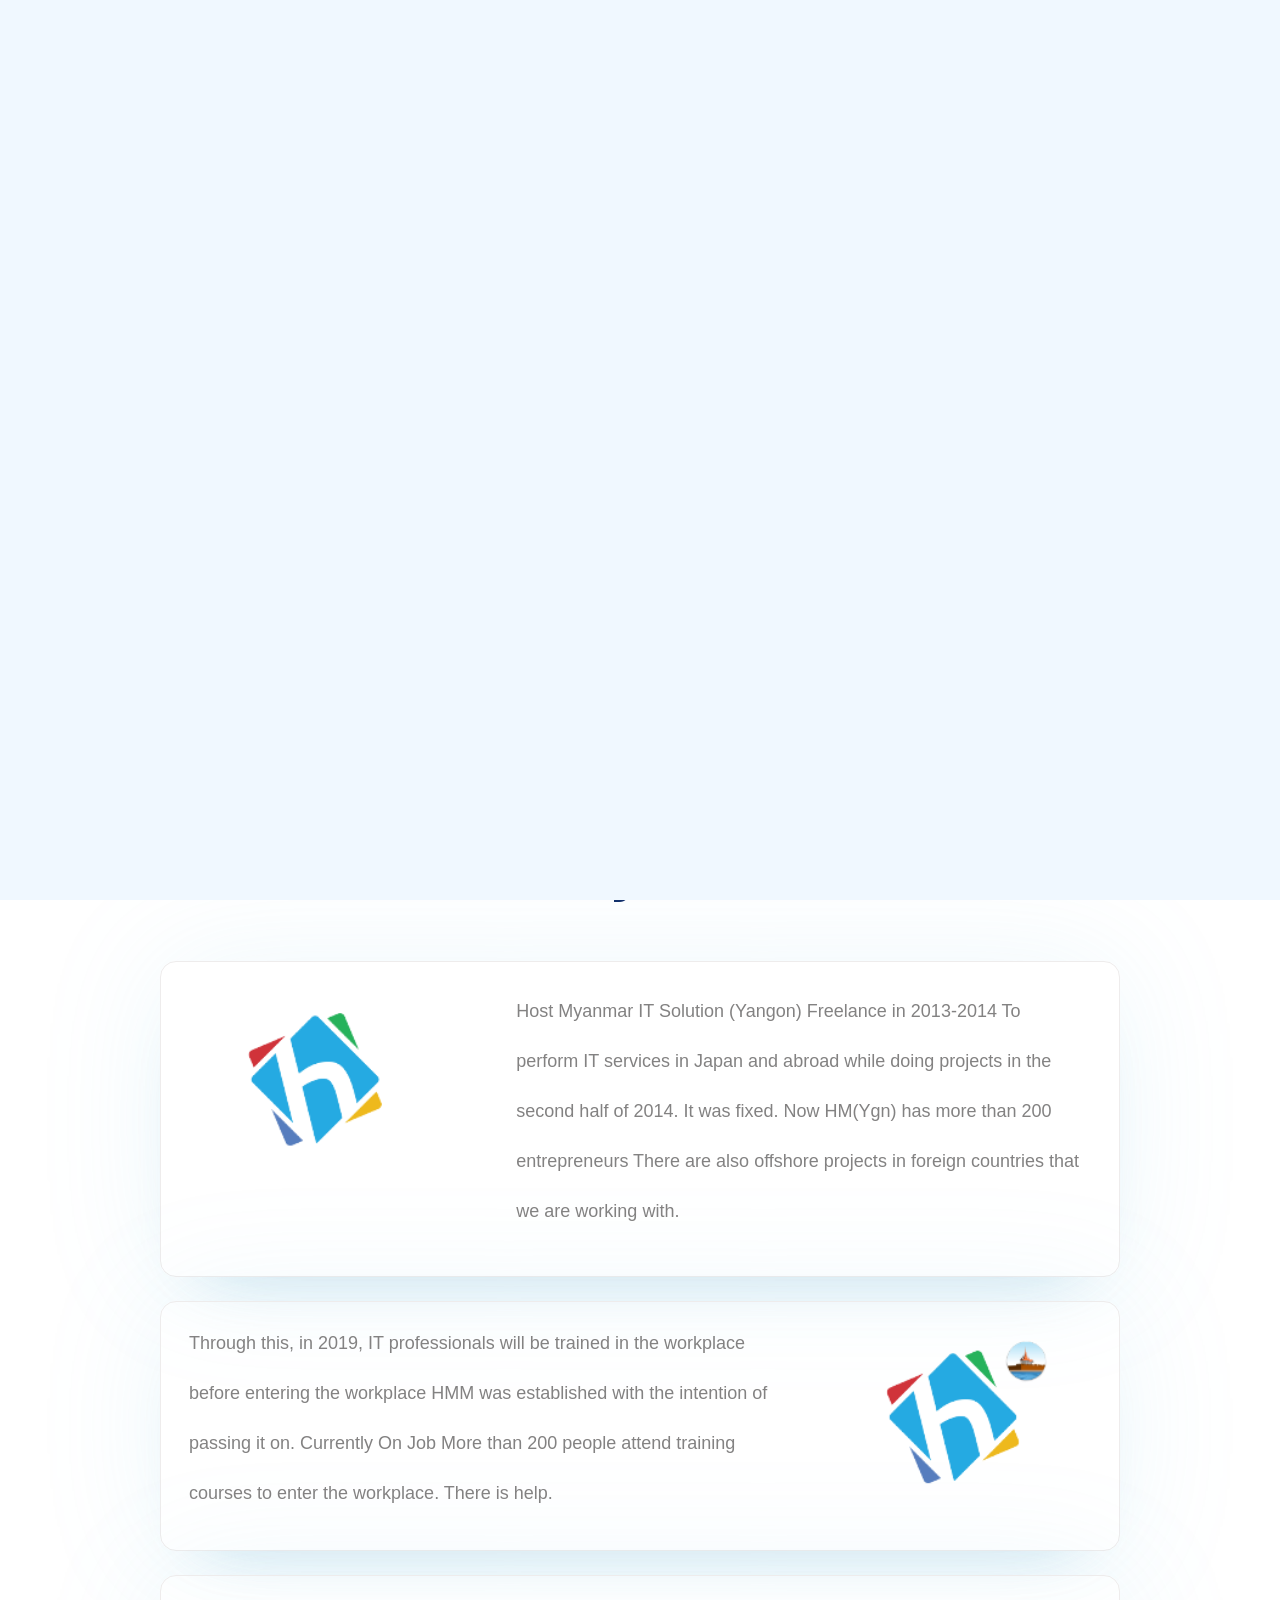
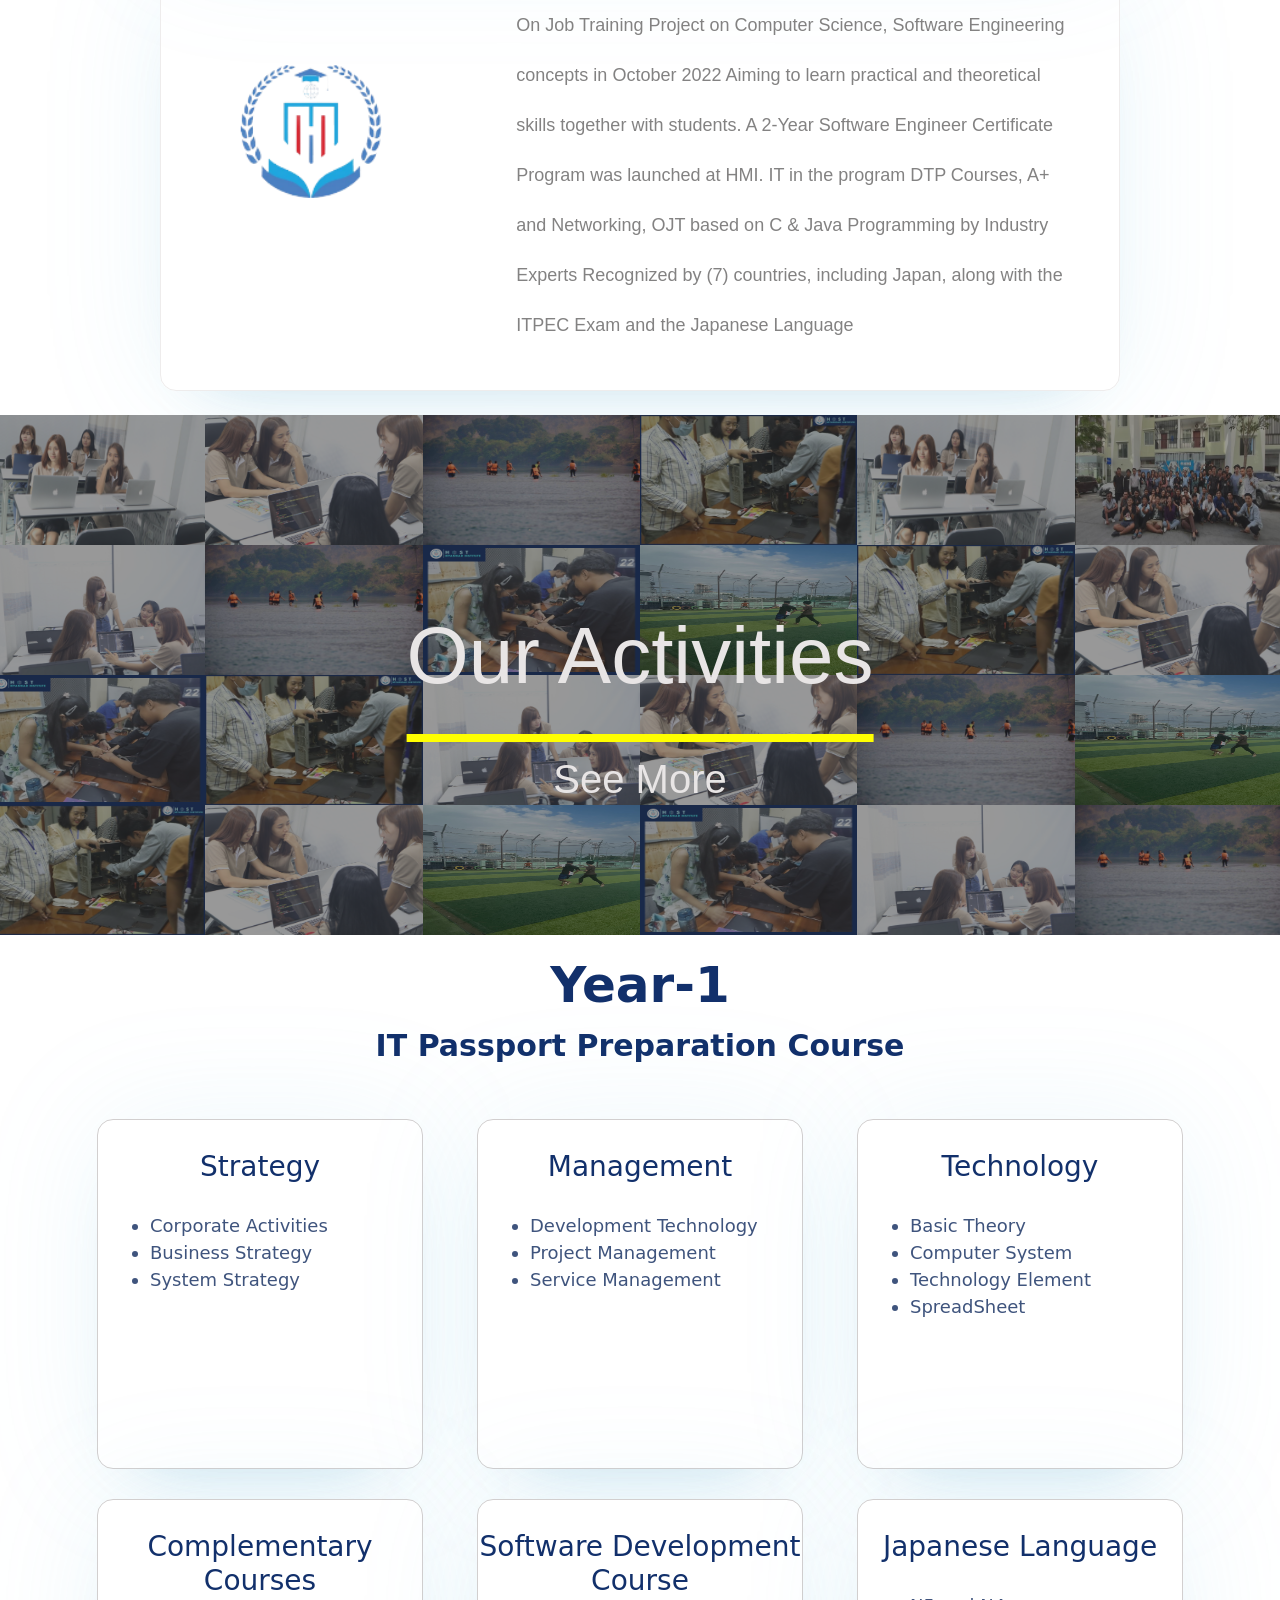
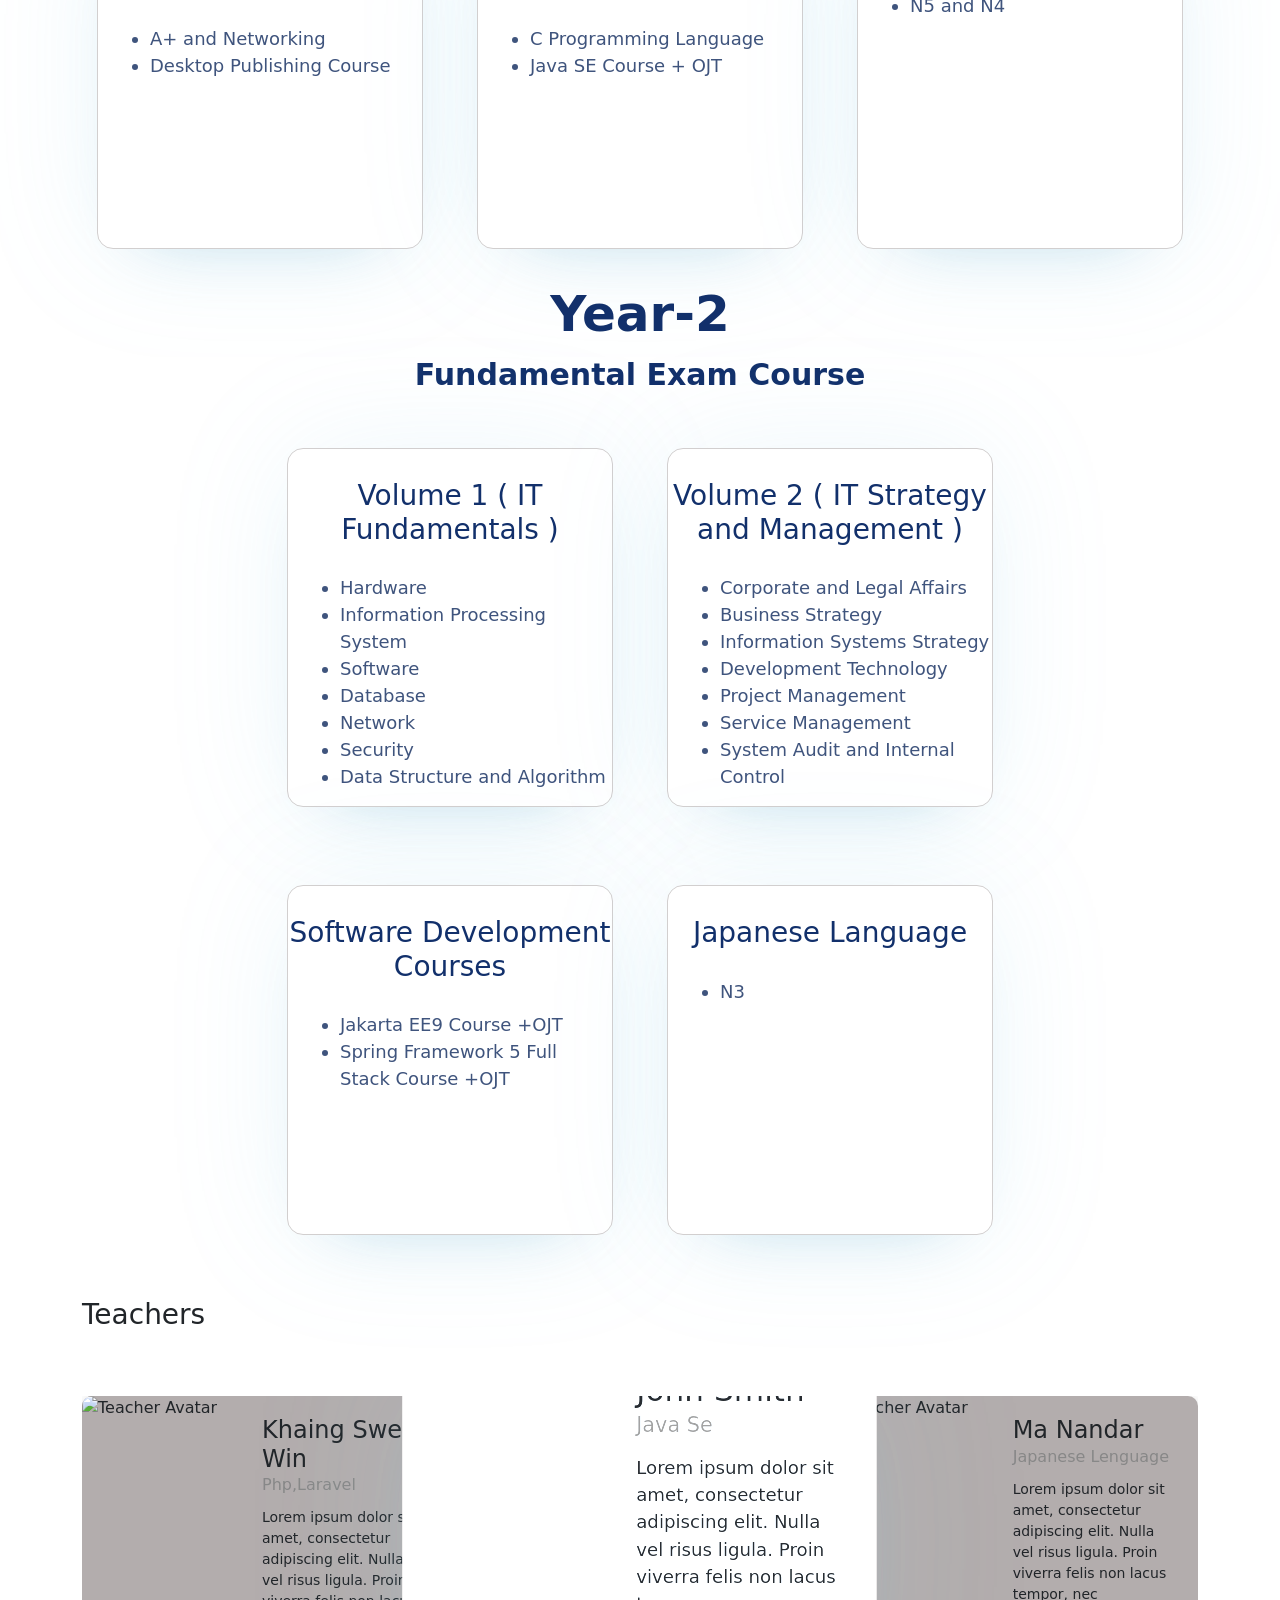
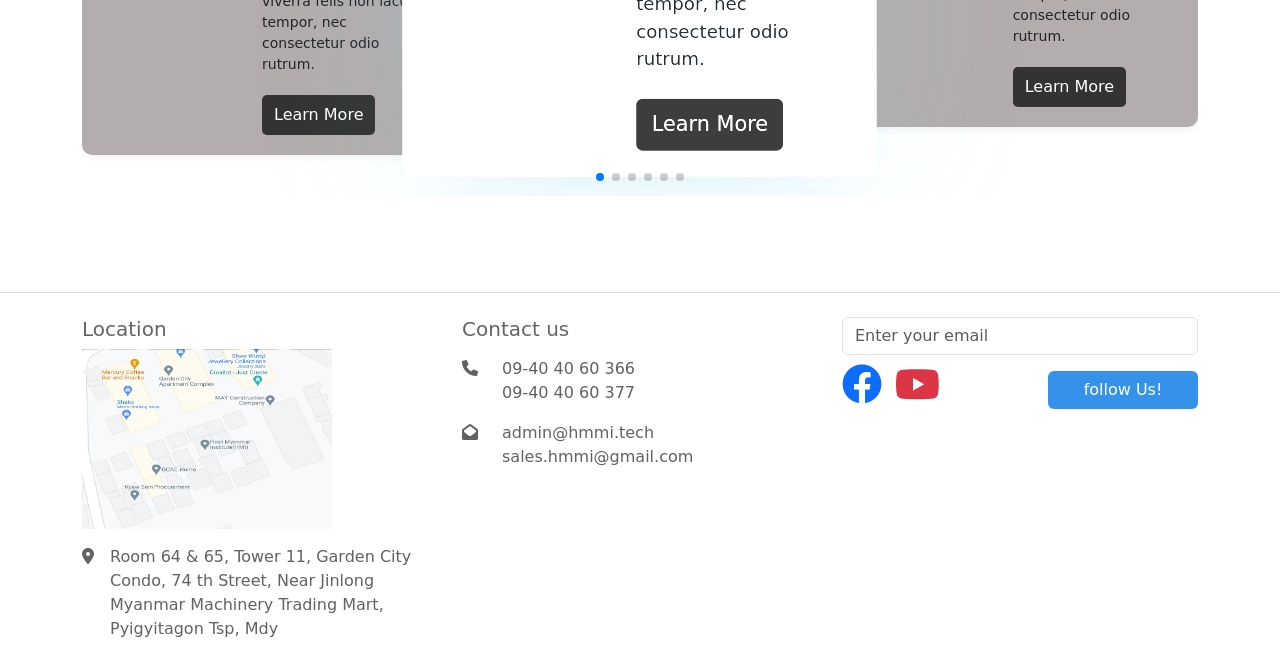
==== index.html @ 9ce5ebf9 "teacher add" ====
<!DOCTYPE html>
<html lang="en">
  <head>
    <meta charset="UTF-8" />
    <meta name="viewport" content="width=device-width, initial-scale=1.0" />
    <title>Document</title>
      <link rel="stylesheet" href="loading.css">
    <link
      href="https://cdnjs.cloudflare.com/ajax/libs/font-awesome/6.0.0/css/all.min.css"
      rel="stylesheet"
    />
    <link
      href="https://fonts.googleapis.com/css?family=Roboto:300,400,500,700&display=swap"
      rel="stylesheet"
    />
    <link
      href="https://cdn.jsdelivr.net/npm/bootstrap@5.3.0/dist/css/bootstrap.min.css"
      rel="stylesheet"
      integrity="sha384-9ndCyUaIbzAi2FUVXJi0CjmCapSmO7SnpJef0486qhLnuZ2cdeRhO02iuK6FUUVM"
      crossorigin="anonymous"
    />
    <link
      rel="stylesheet"
      href="https://cdn.jsdelivr.net/npm/swiper@10/swiper-bundle.min.css"
    />
    <!-- <script src="https://cdn.jsdelivr.net/npm/swiper@10/swiper-bundle.min.mjs"></script> -->
    <link rel="stylesheet" href="style.css" />
    <link rel="stylesheet" href="teacher.css">
  </head>
  <style>
	
		.swiper {
			width: 100%;
			height: 400px;
			overflow-y: visible;
		}
		.swiper-slide.middle .teacher-card {
			filter: brightness(1.2); /* Adjust brightness value as desired */
			background-color: aliceblue;
			transform: scale(1.3);
      box-shadow: 0 0 128px 0 #73c1e31e,
    0 32px 64px -48px #73b4d07c;		}
		.swiper-slide.middle {
			z-index: 9;
		}
		.swiper-slide {
			z-index: 1;
		}
		.swiper-slide .teacher-card {
			background-color: rgba(144, 134, 134, 0.677);
			transition: 0.5s ease-in-out;
			z-index: 1;
		}
	</style>
  <body>
      <div class="loader">
    <div class="circle"></div>
  </div>
    <nav
      class="navbar navbar-expand navbar-light d-none d-lg-block"
      id="firstnavbar"
      style="border-bottom: 1px solid #e2e2e2"
    >
      <div class="container-lg" style="height: 80px">
        <a href="#" class="navbar-brand">
          <img
            src="image/designlogo-removebg-preview.png"
            alt=""
            height="80px"
          />
        </a>
        <ul class="navbar-nav me-auto">
          <li
            class="nav-item px-3"
            style="border-right: 1px solid rgb(211, 206, 206)"
          >
            <a href="#" class="nav-link"
              ><i class="fa-solid fa-phone" style="color: #5aa9f2"></i> +95
              94566679887</a
            >
          </li>
          <li class="nav-item px-3">
            <a href="#" class="nav-link"
              ><i class="fa-solid fa-envelope-open" style="color: #5aa9f2"></i>
              contact@nationcaremedical.com</a
            >
          </li>
        </ul>
        <div class="search-box">
          <input class="search-input" type="text" name="" placeholder="search">
          <a href="#" class="search-btn">
            <i class="fas fa-search"></i>
          </a>     
        </div>     
        <a
          href="#"
          class="btn add-school d-none d-lg-block"
          data-bs-toggle="modal"
          data-bs-target="#loginform"
          >ကျောင်းလျှောက်ရန်</a
        >
      </div>
    </nav>
    <!--first navbar ends-->

    <!--second navbar starts-->
    <nav class="navbar navbar-expand-lg navbar-light">
      <div class="container-lg">
        <a href="#" class="navbar-brand d-lg-none d-block">
          <img
            src="image/designlogo-removebg-preview.png"
            alt=""
            height="80px"
          />
        </a>
        <button
          class="navbar-toggler"
          data-bs-toggle="collapse"
          data-bs-target="#secnavcollapse"
        >
          <span class="navbar-toggler-icon"></span>
        </button>
        <div class="collapse navbar-collapse" id="secnavcollapse">
          <ul class="navbar-nav">
            <li class="nav-item px-3">
              <a href="#" class="nav-link">HMI အကြောင်း</a>
            </li>
            <li class="nav-item px-3">
              <a href="#" class="nav-link">2-Year Certificate Program</a>
            </li>
            <li class="nav-item px-3">
              <a href="#" class="nav-link">Academics</a>
            </li>
            <li class="nav-item px-3">
              <div class="dropdown first-dropdown">
                <a
                  class="nav-link dropdown-toggle"
                  type="button"
                  id="dropdownMenuButton"
                  data-toggle="dropdown"
                  aria-haspopup="true"
                  aria-expanded="false"
                >
                  Courses
                </a>
                <div class="dropdown-menu first-dropdown-menu">
                  <a class="dropdown-item" href="#">Year-1</a>
                  <a class="dropdown-item" href="#">Year-2</a>
                  <div class="second-dropdown">
                    <a
                      class="dropdown-item dropdown-toggle second-dropdown-toggle"
                      href="#"
                      role="button"
                      id="nestedDropdownLink"
                      data-toggle="dropdown"
                      aria-haspopup="true"
                      aria-expanded="false"
                    >
                      OJT
                    </a>
                    <div
                      class="dropdown-menu second-dropdown-menu"
                      aria-labelledby="nestedDropdownLink"
                    >
                      <a class="dropdown-item" href="#">C Programming</a>
                      <a class="dropdown-item" href="#">JavaSE Programming</a>
                      <a class="dropdown-item" href="#">Jakarta EE 9</a>
                      <a class="dropdown-item" href="#"
                        >Spring Framework 5 Full Stack Course</a
                      >
                    </div>
                  </div>
                </div>
              </div>
            </li>
            <li class="nav-item px-3">
              <a href="#" class="nav-link">Contact us</a>
            </li>
            <li class="nav-item px-3 d-lg-none d-block">
              <a
                href="#"
                class="nav-link"
                data-bs-toggle="modal"
                data-bs-target="#loginform"
                >ကျောင်းလျှောက်ရန်</a
              >
            </li>
          </ul>
        </div>
      </div>
    </nav>

    <!-- Banner starts -->
    <div class="banner-container mb-5">
      <div class="banner">
        <img src="image/Design1.jpg" alt="" width="100%" height="00px" />
        <div class="blur"></div>
      </div>
      <div class="banner-text-container">
        <div class="banner-header">
          <h1 class="slideRight1" style="color: #4b80c2">HOST</h1>
          <h2 class="slideRight2">MYANMAR INSTITUTE</h2>
        </div>
        <div class="banner-text">
          <h3 class="slideRight3">For Your Better Career & Brighter Future</h3>
          <div class="underline slideRight4"></div>
        </div>
      </div>
    </div>
    <!-- Banner ends -->
    <br />
    <div class="course-header">
      <h1>History of HMI</h1>


    </div>
    <!-- content starts -->
    <div class="container-md mt-5 main-body-content">
      <div class="row text-card" id="text-card1">
        <div class="col-md-4 hmi-logo">
          <img
            src="image/Screenshot_from_2023-07-19_15-10-56-removebg-preview.png"
            alt=""
            class="w-100"
            height="220px"
          />
        </div>
        <div class="col-md-8">
          <div class="textbox1 p-4">
            <!-- <h3>Free Shiping</h3>
                <h2>35% OFF</h2> -->
            <p class="textbox">
              Host Myanmar IT Solution (Yangon) Freelance in 2013-2014 To
              perform IT services in Japan and abroad while doing projects in
              the second half of 2014. It was fixed. Now HM(Ygn) has more than
              200 entrepreneurs There are also offshore projects in foreign
              countries that we are working with.
            </p>
          </div>
        </div>
      </div>
      <div class="row my-4 text-card" id="text-card2">
        <div class="col-md-8">
          <div class="textbox2 p-3">
            <p class="textbox">
              Through this, in 2019, IT professionals will be trained in the
              workplace before entering the workplace HMM was established with
              the intention of passing it on. Currently On Job More than 200
              people attend training courses to enter the workplace. There is
              help.
            </p>
          </div>
        </div>
        <div class="col-md-4 hmi-logo">
          <img
            src="image/Screenshot_from_2023-07-19_15-12-09-removebg-preview.png"
            alt=""
            class="w-100"
            height="220px"
          />
        </div>
      </div>
      <div class="row my-4 text-card" id="text-card3">
        <div
          class="col-md-4 hmi-logo align-items-center mt-5 justify-content-center"
        >
          <img
            src="image/Screenshot_from_2023-07-19_15-23-13-removebg-preview.png"
            alt=""
            class="w-100"
            height="220px"
          />
        </div>
        <div class="col-md-8">
          <div class="textbox1 p-4">
            <!-- <h3>Free Shiping</h3>
              <h2>35% OFF</h2> -->
            <p class="textbox">
              On Job Training Project on Computer Science, Software Engineering
              concepts in October 2022 Aiming to learn practical and theoretical
              skills together with students. A 2-Year Software Engineer
              Certificate Program was launched at HMI. IT in the program DTP
              Courses, A+ and Networking, OJT based on C & Java Programming by
              Industry Experts Recognized by (7) countries, including Japan,
              along with the ITPEC Exam and the Japanese Language
            </p>
          </div>
        </div>
      </div>
    </div>
    <div class="container-fluid activities">
      <h1 class="text-center activities-text">Our Activities</h1>
      <p class="activities-seemore">See More</p>
      <div class="row">
        <div class="col-12 p-0">
          <div class="row ativity-image-wrapper">
            <div class="col-2 p-0">
              <div class="over-lay"></div>
              <img src="image/Design1.jpg" alt="" width="100%" />
            </div>
            <div class="col-2 p-0">
              <div class="over-lay"></div>
              <img src="image/design2.jpg" alt="" width="100%" />
            </div>
            <div class="col-2 p-0">
              <div class="over-lay"></div>
              <img src="image/design7.jpg" alt="" width="100%" />
            </div>
            <div class="col-2 p-0">
              <div class="over-lay"></div>
              <img src="image/design9.jpg" alt="" width="100%" />
            </div>
            <div class="col-2 p-0">
              <div class="over-lay"></div>
              <img src="image/Design1.jpg" alt="" width="100%" />
            </div>
            <div class="col-2 p-0">
              <div class="over-lay"></div>
              <img src="image/design8.jpg" alt="" width="100%" />
            </div>
          </div>
          <div class="row ativity-image-wrapper">
            <div class="col-2 p-0">
              <div class="over-lay"></div>
              <img src="image/design6.jpg" alt="" width="100%" />
            </div>
            <div class="col-2 p-0">
              <div class="over-lay"></div>
              <img src="image/design7.jpg" alt="" width="100%" />
            </div>
            <div class="col-2 p-0">
              <div class="over-lay"></div>
              <img src="image/design3.jpg" alt="" width="100%" />
            </div>
            <div class="col-2 p-0">
              <div class="over-lay"></div>
              <img src="image/design5.jpg" alt="" width="100%" />
            </div>
            <div class="col-2 p-0">
              <div class="over-lay"></div>
              <img src="image/design9.jpg" alt="" width="100%" />
            </div>
            <div class="col-2 p-0">
              <div class="over-lay"></div>
              <img src="image/design2.jpg" alt="" width="100%" />
            </div>
          </div>
          <div class="row ativity-image-wrapper">
            <div class="col-2 p-0">
              <div class="over-lay"></div>
              <img src="image/design3.jpg" alt="" width="100%" />
            </div>
            <div class="col-2 p-0">
              <div class="over-lay"></div>
              <img src="image/design9.jpg" alt="" width="100%" />
            </div>
            <div class="col-2 p-0">
              <div class="over-lay"></div>
              <img src="image/design6.jpg" alt="" width="100%" />
            </div>
            <div class="col-2 p-0">
              <div class="over-lay"></div>
              <img src="image/design2.jpg" alt="" width="100%" />
            </div>
            <div class="col-2 p-0">
              <div class="over-lay"></div>
              <img src="image/design7.jpg" alt="" width="100%" />
            </div>
            <div class="col-2 p-0">
              <div class="over-lay"></div>
              <img src="image/design5.jpg" alt="" width="100%" />
            </div>
          </div>
          <div class="row ativity-image-wrapper">
            <div class="col-2 p-0">
              <div class="over-lay"></div>
              <img src="image/design9.jpg" alt="" width="100%" />
            </div>
            <div class="col-2 p-0">
              <div class="over-lay"></div>
              <img src="image/design2.jpg" alt="" width="100%" />
            </div>
            <div class="col-2 p-0">
              <div class="over-lay"></div>
              <img src="image/design5.jpg" alt="" width="100%" />
            </div>
            <div class="col-2 p-0">
              <div class="over-lay"></div>
              <img src="image/design3.jpg" alt="" width="100%" />
            </div>
            <div class="col-2 p-0">
              <div class="over-lay"></div>
              <img src="image/design6.jpg" alt="" width="100%" />
            </div>
            <div class="col-2 p-0">
              <div class="over-lay"></div>
              <img src="image/design7.jpg" alt="" width="100%" />
            </div>
          </div>
        </div>
      </div>
    </div>
    <!-- itpec-start -->
    <div class="itpec-container container">
      <div class="ip">
        <div class="course-header">
          <h1>Year-1</h1>
          <p>IT Passport Preparation Course</p>
        </div>
        <div class="row">
          <div class="col-md-4" id="ip-left">
            <div class="course">
              <h2>Strategy</h2>
              <ul>
                <li>Corporate Activities</li>
                <li>Business Strategy</li>
                <li>System Strategy</li>
              </ul>
            </div>
          </div>
          <div class="col-md-4" id="ip-btn">
            <div class="course">
              <h2>Management</h2>
              <ul>
                <li>Development Technology</li>
                <li>Project Management</li>
                <li>Service Management</li>
              </ul>
            </div>
          </div>
          <div class="col-md-4" id="ip-right">
            <div class="course">
              <h2>Technology</h2>
              <ul>
                <li>Basic Theory</li>
                <li>Computer System</li>
                <li>Technology Element</li>
                <li>SpreadSheet</li>
              </ul>
            </div>
          </div>
        </div>
        <div class="row">
          <div class="col-md-4" id="ip-left-2">
            <div class="course">
              <h2>Complementary Courses</h2>
              <ul>
                <li>A+ and Networking</li>
                <li>Desktop Publishing Course</li>
              </ul>
            </div>
          </div>
          <div class="col-md-4" id="ip-btn-2">
            <div class="course">
              <h2>Software Development Course</h2>
              <ul>
                <li>C Programming Language</li>
                <li>Java SE Course + OJT</li>
              </ul>
            </div>
          </div>
          <div class="col-md-4" id="ip-right-2">
            <div class="course">
              <h2>Japanese Language</h2>
              <ul>
                <li>N5 and N4</li>
              </ul>
            </div>
          </div>
        </div>
      </div>
      <div class="fe">
        <div class="course-header">
          <h1>Year-2</h1>
          <p>Fundamental Exam Course</p>
        </div>
        <div class="row mb-5">
          <div class="col-md-2"></div>
          <div class="col-md-4" id="course-1">
            <div class="course " >
              <h2>Volume 1 <span>( IT Fundamentals )</span></h2>
              <ul>
                <li>Hardware</li>
                <li>Information Processing System</li>
                <li>Software</li>
                <li>Database</li>
                <li>Network</li>
                <li>Security</li>
                <li>Data Structure and Algorithm</li>
              </ul>
            </div>
          </div>
          <div class="col-md-4" id="course-2">
            <div class="course  " >
              <h2>Volume 2 <span>( IT Strategy and Management )</span></h2>
              <ul>
                <li>Corporate and Legal Affairs</li>
                <li>Business Strategy</li>
                <li>Information Systems Strategy</li>
                <li>Development Technology</li>
                <li>Project Management</li>
                <li>Service Management</li>
                <li>System Audit and Internal Control</li>
              </ul>
            </div>
          </div>
          <div class="col-md-2"></div>
        </div>
        <div class="row">
          <div class="col-md-2" ></div>
          <div class="col-md-4" id="course-3">
            <div class="course ">
              <h2>Software Development Courses</h2>
              <ul>
                <li>Jakarta EE9 Course +OJT</li>
                <li>Spring Framework 5 Full Stack Course +OJT</li>
              </ul>
            </div>
          </div>
          <div class="col-md-4" id="course-4">
            <div class="course ">
              <h2>Japanese Language</h2>
              <ul>
                <li>N3</li>
              </ul>
            </div>
          </div>
          <div class="col-md-2"></div>
        </div>
      </div>
    </div>
    <!-- itpec-end -->

    <section class="pt-5 pb-5">
      <div class="container">
        <div class="row">
          <div class="col-6">
            <h3 class="mb-3">Teachers</h3>
          </div>
          <br>
          <!-- <div class="col-6 text-right">
            <a
              class="btn btn-primary mb-3 mr-1"
              href="#carouselExampleIndicators2"
              role="button"
              data-slide="prev"
            >
              <i class="fa fa-arrow-left"></i>
            </a>
            <a
              class="btn btn-primary mb-3"
              href="#carouselExampleIndicators2"
              role="button"
              data-slide="next"
            >
              <i class="fa fa-arrow-right"></i>
            </a>
          </div> -->
          <div class="col-12">
            	<div class="swiper my-5">
			<!-- Additional required wrapper -->
			<div class="swiper-wrapper">
				<!-- Slides -->
				<div class="swiper-slide">
					<div class="teacher-card">
            <div class="teacher-card-image">
              <img src="https://internationalteacherstraining.com/blog/wp-content/uploads/2018/08/171219-teacher-stock.jpg" alt="Teacher Avatar">
            </div>
            <div class="teacher-card-content">
              <h2 class="teacher-card-name">Khaing Swe Win</h2>
              <p class="teacher-card-subject">Php,Laravel</p>
              <p class="teacher-card-description">Lorem ipsum dolor sit amet, consectetur adipiscing elit. Nulla vel risus ligula. Proin viverra felis non lacus tempor, nec consectetur odio rutrum.</p>
              <a href="#" class="teacher-card-link">Learn More</a>
            </div>
          </div>
          
				</div>
        <div class="swiper-slide middle">
					<div class="teacher-card">
            <div class="teacher-card-image">
              <img src="https://fthmb.tqn.com/bzCTJWqcE4bZCuV_XXuCJw6zfMo=/2121x1414/filters:fill(auto,1)/GettyImages-548929135-59f24924d088c000104ed810.jpg" alt="Teacher Avatar">
            </div>
            <div class="teacher-card-content">
              <h2 class="teacher-card-name">John Smith</h2>
              <p class="teacher-card-subject">Java Se</p>
              <p class="teacher-card-description">Lorem ipsum dolor sit amet, consectetur adipiscing elit. Nulla vel risus ligula. Proin viverra felis non lacus tempor, nec consectetur odio rutrum.</p>
              <a href="#" class="teacher-card-link">Learn More</a>
            </div>
          </div>
          
				</div>
        <div class="swiper-slide ">
					<div class="teacher-card">
            <div class="teacher-card-image">
              <img src="https://th.bing.com/th/id/R.053811620159efeee43044bad0952467?rik=LKyCnB5Cv4KL%2bA&riu=http%3a%2f%2fwww.saasso.asn.au%2fwp-content%2fuploads%2f2012%2f08%2fTeacher-Teaching-August-12-Cropped.jpg&ehk=B7L4d6qPvF1sIK3YfAGp1AD32%2b1zrpSQCebYgizft9U%3d&risl=&pid=ImgRaw&r=0" alt="Teacher Avatar">
            </div>
            <div class="teacher-card-content">
              <h2 class="teacher-card-name">Ma Nandar</h2>
              <p class="teacher-card-subject">Japanese Lenguage</p>
              <p class="teacher-card-description">Lorem ipsum dolor sit amet, consectetur adipiscing elit. Nulla vel risus ligula. Proin viverra felis non lacus tempor, nec consectetur odio rutrum.</p>
              <a href="#" class="teacher-card-link">Learn More</a>
            </div>
          </div>
          
				</div>
        <div class="swiper-slide ">
					<div class="teacher-card">
            <div class="teacher-card-image">
              <img src="https://www.wiseup-teambuilding.co.uk/wp-content/uploads/2021/03/Teacher-1500x1000.jpg" alt="Teacher Avatar">
            </div>
            <div class="teacher-card-content">
              <h2 class="teacher-card-name">Khin Mar</h2>
              <p class="teacher-card-subject">C shart ,dot net</p>
              <p class="teacher-card-description">Lorem ipsum dolor sit amet, consectetur adipiscing elit. Nulla vel risus ligula. Proin viverra felis non lacus tempor, nec consectetur odio rutrum.</p>
              <a href="#" class="teacher-card-link">Learn More</a>
            </div>
          </div>
          
				</div>
        <div class="swiper-slide">
					<div class="teacher-card">
            <div class="teacher-card-image">
              <img src="https://www.educationnext.org/wp-content/uploads/2020/03/ednext-sept19-blog-hess-teacher.png" alt="Teacher Avatar">
            </div>
            <div class="teacher-card-content">
              <h2 class="teacher-card-name">Aye Kyaw</h2>
              <p class="teacher-card-subject">Data Science</p>
              <p class="teacher-card-description">Lorem ipsum dolor sit amet, consectetur adipiscing elit. Nulla vel risus ligula. Proin viverra felis non lacus tempor, nec consectetur odio rutrum.</p>
              <a href="#" class="teacher-card-link">Learn More</a>
            </div>
          </div>
          
				</div>
        <div class="swiper-slide">
					<div class="teacher-card">
            <div class="teacher-card-image">
              <img src="https://www.washingtonpolicy.org/library/imglib/HAPPY-TEACHER-education-success-picture-id111923128.jpg" alt="Teacher Avatar">
            </div>
            <div class="teacher-card-content">
              <h2 class="teacher-card-name">Hnin Swe Ye</h2>
              <p class="teacher-card-subject">flutter</p>
              <p class="teacher-card-description">Lorem ipsum dolor sit amet, consectetur adipiscing elit. Nulla vel risus ligula. Proin viverra felis non lacus tempor, nec consectetur odio rutrum.</p>
              <a href="#" class="teacher-card-link">Learn More</a>
            </div>
          </div>
          
				</div>

		
                
			</div>
			<!-- If we need pagination -->
			<div class="swiper-pagination"></div>
		</div>
          </div>
        </div>
      </div>
    </section>
<!-- footer starts -->
<div class="container-fluid footer-container" style="border-top: 1px solid #dbdada;">
  <div class="container-md">
      <div class="row  py-4">
          <div class="col-md-4">
              <h5 class="footer-header">Location</h5>
              <img src="image/Screenshot from 2023-07-14 12-48-53.png" alt="" style="width: 250px ; height: 180px;">
              <div class="mt-3 d-flex">
                <p class="me-3 footer-text"><i class="fa-solid fa-location-dot"></i></p>
                <span class="footer-text">Room 64 & 65, Tower 11,
                  Garden City Condo, 74 th Street,
                  Near Jinlong Myanmar Machinery
                  Trading Mart, Pyigyitagon Tsp, Mdy</span>
              </div>
          </div>
          <div class="col-md-4">
              <h5 class="footer-header">Contact us</h5>
              <div class="mt-3 d-flex">
                <p class="me-3 footer-text"><i class="fas fa-phone me-2"></i></p>
                <span class="footer-text">09-40 40 60 366<br>
                  09-40 40 60 377</span>
              </div>
              <div class="mt-3 d-flex">
                <p class="me-3 footer-text"><i class="fas fa-envelope-open me-2"></i></p>
                <span class="footer-text">admin@hmmi.tech <br>sales.hmmi@gmail.com</span>
              </div>
          </div>
          <div class="col-md-4">
              <form action="">
                  <input type="email" class="form-control" placeholder="Enter your email">
                  <button class="add-school btn px-3 my-3 float-end">follow Us!</button>
              </form>
              <div class="text-primary " style="font-size: 40px;">
                  <a href="#"><i class="fa-brands fa-facebook"></i></a>
                  <a href="#"><i class="fa-brands fa-youtube text-danger"></i></a>
              </div>
          </div>
      </div>
  </div>
</div>
<!-- footer ends -->
    <script></script>
    <!-- content ends -->
    <script src="https://unpkg.com/scrollreveal"></script>
    <script defer src="https://use.fontawesome.com/releases/v5.0.6/js/all.js"></script>

    <script
      type="text/javascript"
      src="	https://cdn.jsdelivr.net/npm/bootstrap@5.3.0/dist/js/bootstrap.bundle.min.js"
    ></script>
    <script src="script.js"></script>
    <script>
      let inputBox = document.querySelector('.input-box'),
  searchIcon = document.querySelector('.search'),
  closeIcon = document.querySelector('.close-icon');

// ---- ---- Open Input ---- ---- //
searchIcon.addEventListener('click', () => {
  inputBox.classList.add('open');
});
// ---- ---- Close Input ---- ---- //
closeIcon.addEventListener('click', () => {
  inputBox.classList.remove('open');
});     
    </script>
    		<script src="https://cdn.jsdelivr.net/npm/swiper@10/swiper-bundle.min.js"></script>

    <script>
			const swiper = new Swiper(".swiper", {
				// Optional parameters
				// effect: 'fade', // Use the fade effect for movie-like transitions
				// fadeEffect: {
				//   crossFade: true
				// },
                autoplay:true,
                pauseOnMouseEnter:true,
                delay:3000,
				loop: true,
				slidesPerView: 3,
				autoPlay: true,
				spaceBetween: 10,
				toggle: true,
				// momentum: true,
				// minimumVelocity:0.2,
				// sticky:false,
				// If we need pagination
				pagination: {
					el: ".swiper-pagination",
				},
				on: {
					slideNextTransitionStart: function () {
						updateSlideStyles();
					},
					slidePrevTransitionStart: function () {
						updateSlideStyles();
					},
				},
				init: false,
			});

			// Initialize Swiper
			swiper.init();

			function updateSlideStyles() {
				var slides = swiper.slides;
				for (var i = 0; i < slides.length; i++) {
					var slide = slides[i];
					slide.classList.remove("middle");
				}
				var activeSlideIndex = swiper.activeIndex;
				console.log(activeSlideIndex);
				slides[activeSlideIndex + 1].classList.add("middle");

				if (swiper.slides.length === 1) {
					// Apply the creative effect when there is only one slide visible
				}
			}
		</script>
    <!-- <script src="scrollmagic.js"></script> -->
  </body>
</html>
---- loading.css ----
.loader {
    position: fixed;
    width: 100vw;
    height: 100vh;
    display: flex;
    justify-content: center;
    align-items: center;
    perspective: 800px;
    background-color: aliceblue;
    z-index: 99999;
  }

  .loader .circle {
    width: 60px;
    height: 60px;
    border-radius: 50%;
    background-color: #3498db;
    opacity: 0;
    transform-style: preserve-3d;
    animation: circle-spin 2s infinite ease-in-out;
  }

  .loader .circle:before,
  .loader .circle:after {
    content: '';
    position: absolute;
    top: 0;
    left: 0;
    width: 100%;
    height: 100%;
    border-radius: 50%;
    background-color: #3498db;
  }

  .loader .circle:before {
    transform: rotateX(180deg);
  }

  .loader .circle:after {
    transform: rotateY(180deg);
  }

  @keyframes circle-spin {
    0% {
      transform: rotateX(0) rotateY(0);
      opacity: 0;
    }
    50% {
      transform: rotateX(180deg) rotateY(180deg);
      opacity: 1;
    }
    100% {
      transform: rotateX(360deg) rotateY(360deg);
      opacity: 0;
    }
  }
---- style.css ----
*{
    margin: 0;
    padding: 0;
    /* overflow-x: hidden; */
}
::-webkit-scrollbar{
  width: 0.5rem;
}
.search-box {
  height: 50px;
  border-radius: 50px;
}

.search-btn {
  color: white;
  float: right;
  width: 50px;
  height: 50px;
  border-radius: 50%;
  background: white;
  display: flex;
  justify-content: center;
  align-items: center;
  transition: 2s;
}

.fa-search {
  font-size: 20px;
  color: #010e1a9b;
}

.search-input {
  border: none;
  background: none;
  outline: none;
  float: left;
  padding: 0;
  color: #010e1a9b;
  font-size: 15px;
  transition: 0.4s;
  line-height: 50px;
  width: 0;
}

.search-box:hover > .search-input {
  width: 250px;
  padding: 0 7px;
}
  .add-school{
    background-color: #3492eb;
    color: white;
    width: 150px;
  }
  .add-school:hover{
    background-color: #0e81ed;;
    color: white;
  }

  .nav-link:hover{
    color: #0e81ed;
  }
  .first-dropdown:hover .first-dropdown-menu {
    display: block;
  }
  .second-dropdown:hover .second-dropdown-menu {
    display: block;
    margin-left: 160px;
    margin-top: -30px;
  }
  /* .second-dropdown .dropdown-toggle::after {
    content: "\f054";
      font-family: "Font Awesome 5 Free";
      font-weight: 900;
      float: right;
      margin-left: 5px;
  } */

  .second-dropdown-toggle::after{
    display: inline-block;
    margin-left: 0.255em;
    vertical-align: 0.255em;
    content: "";
    vertical-align: 0.065em; 
    border-left: 0.3em solid;
    border-top: 0.3em solid transparent;
    border-bottom: 0.3em solid transparent;
    border-right: 0;
  }
  .dropdown-item:hover{
    color: #0e81ed;
  }
  .banner img {
    /* background: url(image/Design1.jpg); */
    /* background-repeat: no-repeat; */
    object-fit:  cover;
    /* background-position: center; */
    width: 100%;
    height: 700px;
    /* filter:blur(0.3rem); */
  }
  .banner-container{
    width: 100%;
    height: 600px;
    position: relative;
    overflow: hidden;
  }
  @media screen and (max-width: 1000px) {
    .banner {
        object-fit: cover;
      }
  }
  .banner-header{
    position: absolute;
    width: 550px;
    top: 30%;
    left: 78%;
    /* background-color: #0e81ed;  */
    
    transform: translate(-50% , -50%);
  }
  .banner-text{
    position: absolute;
    width: 500px;
    top: 60%;
    left: 80%;
    transform: translate(-50% , -50%);
  }
  .banner-header h1{
    font-size: 80px;
    font-family:Impact,;
  }
  .banner-header h2{
    color: #73c2e3;
    font-size: 50px;
  }
  .banner-text{
    color: #010e1a9b;
    font-weight: 100;
    /* font-size: small; */
    font-family: Impact;
  }
  .underline{
    margin-top: 20px;
    border-bottom:  3px solid yellow;
  }

  /* html.sr .widget {
    visibility: hidden;
} */
.banner{
    position: relative;
    top: 0px;

    background: linear-gradient(90deg, rgba(255, 255, 255, 0.8),rgba(255, 255, 255, 0.5),rgba(255, 255, 255, 0),rgba(255, 255, 255, 0),rgba(255, 255, 255, 0.6) ,rgba(255, 255, 255, 0.6) , rgba(255, 255, 255, 0.7),rgba(255, 255, 255, 0.8)) !important;

}
.blur{
    position: absolute;
    z-index: 10000;
}
.hmi-logo img{
    object-fit: contain;
}
.main-body-content{
    width: 75%;
}
.text-card{
    border: 1px solid rgb(238, 236, 236);
    border-radius: 16px;
    box-shadow: 0 0 128px 0 #73c1e31e,
    0 32px 64px -48px #73b4d07c;
}
.textbox{
    font-size: 18px;
    line-height: 50px;
    align-items: center;
    color: #838282;
    font-family: Arial, Helvetica, sans-serif;
}
.activities{
    position: relative;
    background-color: transparent;
}
.activities-text{
    position: absolute;
    top: 50%;
    left: 50%;
    transform: translate(-50%,-50%);
    color: rgb(232, 229, 229);
    font-size: 80px;
    font-family: Arial, Helvetica, sans-serif;
    padding-bottom: 30px;
    border-bottom: 8px solid yellow;
    z-index: 9999;
}
.activities-seemore{
    position: absolute;
    top: 70%;
    left: 50%;
    transform: translate(-50%,-50%);
    color: rgb(232, 229, 229);
    font-size: 40px;
    font-family: Arial, Helvetica, sans-serif;
    z-index: 9999;
    cursor: pointer;
}   
.activities-seemore:hover{
    color:#73c2e3;
}
.ativity-image-wrapper .col-2{
    position:relative;
}
.ativity-image-wrapper .col-2 img{
  width: 100%;
  height: 130px;
}

.ativity-image-wrapper .col-2 .over-lay{
    position: absolute;
    width: 100%;
    height: 100%;
    background-color: #333;
    opacity: 0.5;
    transition: 0.3s ease-in-out;
}


.ativity-image-wrapper .col-2 .over-lay:hover{
    position: absolute;
    width: 100%;
    height: 100%;
    background-color: #333;
    opacity: 0;
}
/* .swiper {
    width: 600px;
    height: 300px;
  } */
  .course{
            margin: 15px;
            background: #fff;
            max-width: 400px;
            min-height:350px;
            border: 1px solid rgb(210, 207, 207);
            border-radius: 16px;
            box-shadow: 0 0 128px 0 #73c1e31e,
    0 32px 64px -48px #73b4d07c;
        }
        
        .course h2{
            margin-top: 30px;
            font-size: 28px;
            color: #12306B;
            text-align: center;
        }
        .course ul{
            margin-top: 28px;
            margin-left: 20px;
        }
        .course li{
            color:#3f547d;
            font-size: 18px;
            text-align: left;
        }
        .course-header{
            display:flex;
            flex-direction: column;
            justify-content: center;
            align-items: center;
            color:#12306B;
            margin: 20px;
        }
        .course-header h1{
            font-size: 50px;
            font-weight: 700;
        }
        .course-header p{
            font-size: 30px;
            font-weight: 600;
        }
        .footer-header{
          color: #676464;
        }
        .footer-text{
          color: #626262;
        }

          /* .banner-text-container{
            backdrop-filter: blur(1px);
          } */
---- teacher.css ----
.teacher-card {
  display: flex;
  background-color: #f2f2f2;
  border-radius: 10px;
  overflow: hidden;
  box-shadow: 0 0 10px rgba(0, 0, 0, 0.1);
  transition: transform 0.3s ease;
}

.teacher-card:hover {
  transform: translateY(-5px);
}

.teacher-card-image {
  flex: 0 0 160px;
  position: relative;
  overflow: hidden;
}

.teacher-card-image img {
  width: 100%;
  height: 100%;
  object-fit: cover;
}

.teacher-card-content {
  flex: 1;
  padding: 20px;
}

.teacher-card-name {
  font-size: 24px;
  margin: 0;
}

.teacher-card-subject {
  font-size: 16px;
  color: #888;
  margin-bottom: 10px;
}

.teacher-card-description {
  font-size: 14px;
  margin-bottom: 20px;
}

.teacher-card-link {
  display: inline-block;
  padding: 8px 12px;
  background-color: #333;
  color: #fff;
  text-decoration: none;
  border-radius: 5px;
  transition: background-color 0.3s ease;
}

.teacher-card-link:hover {
  background-color: #555;
}
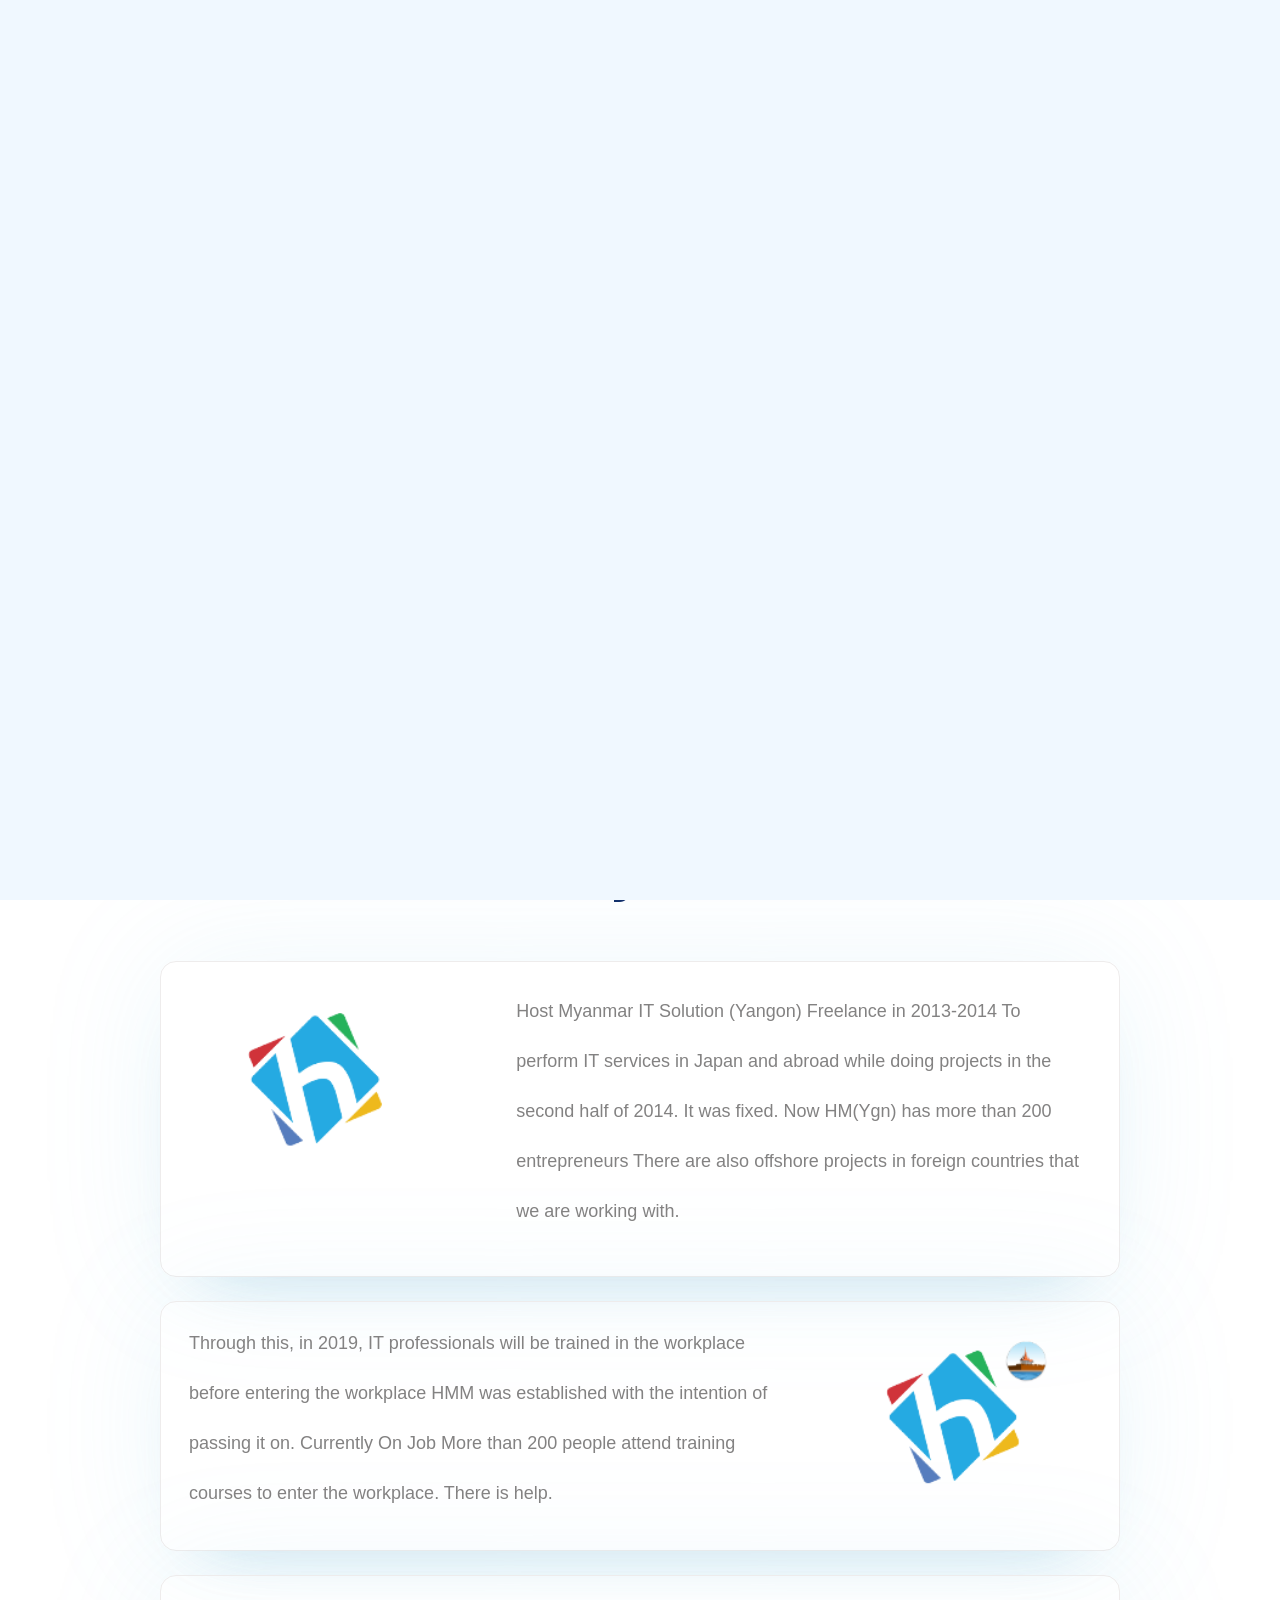
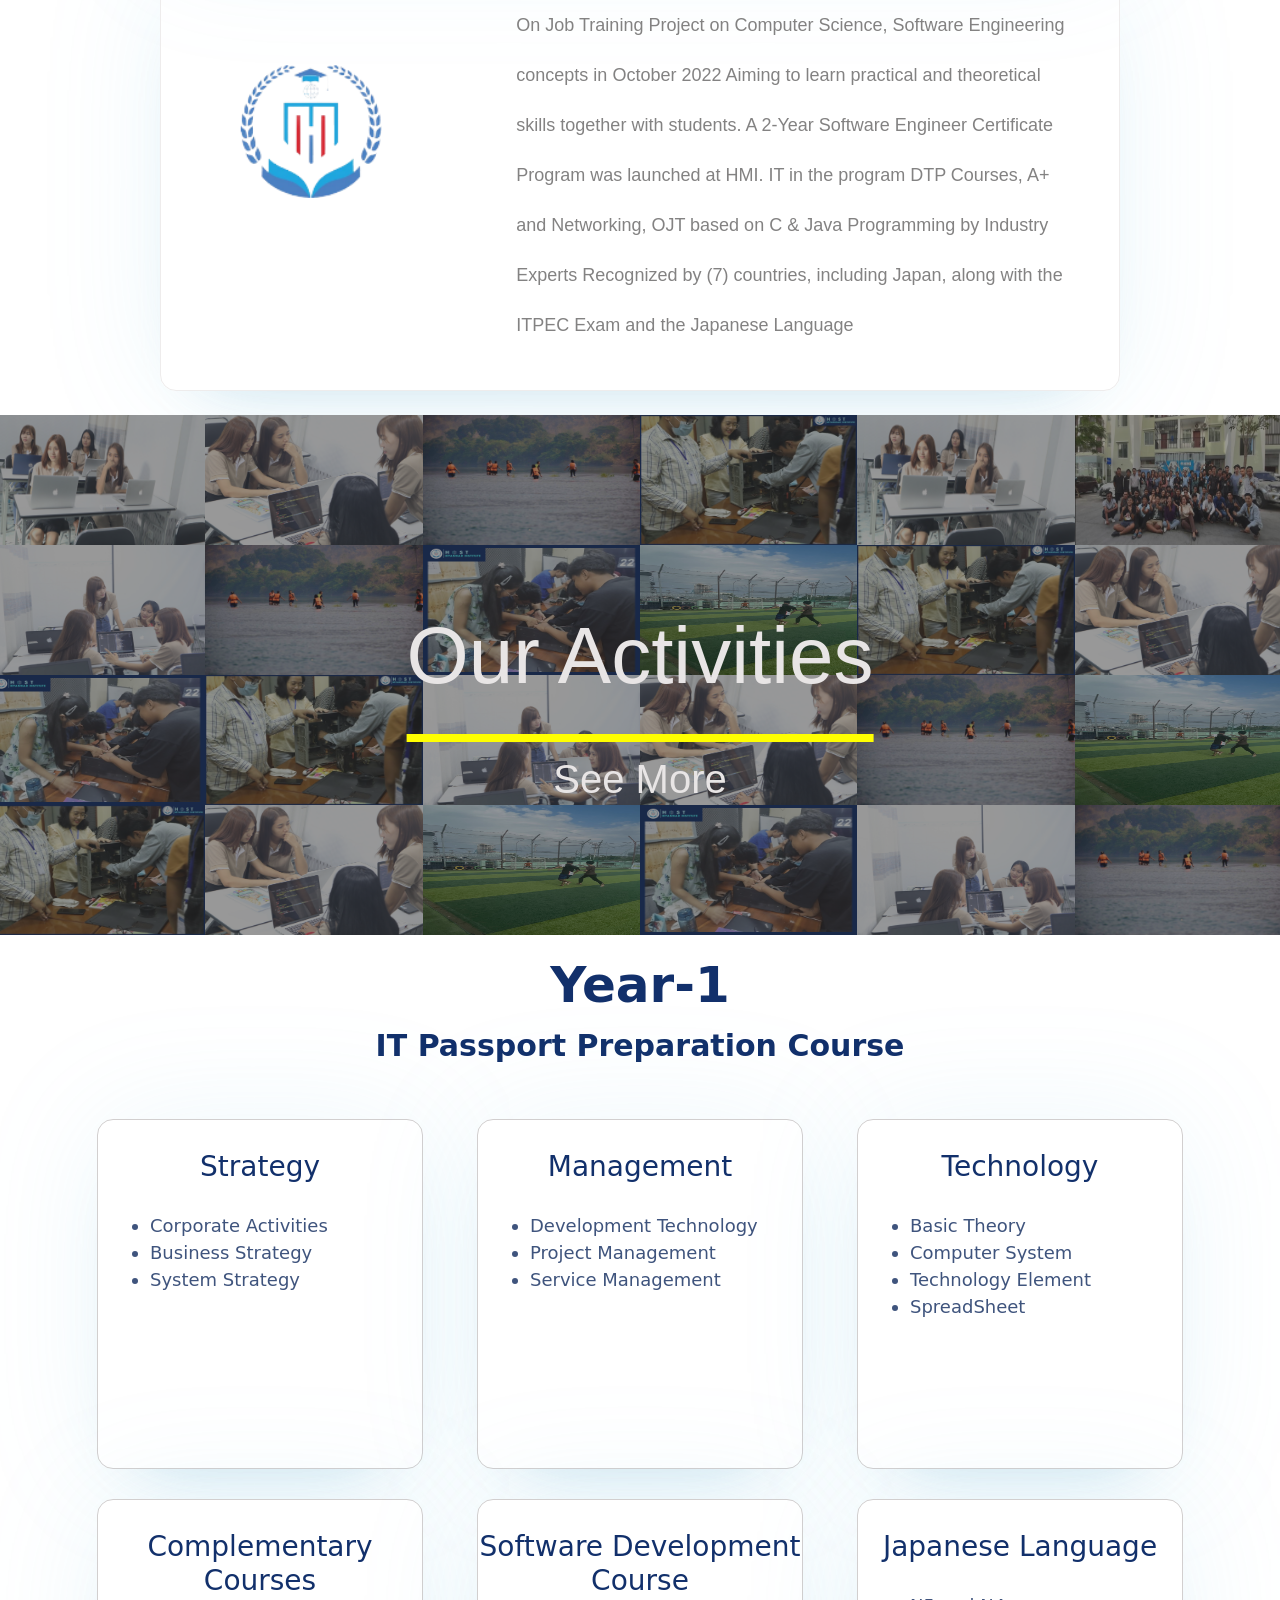
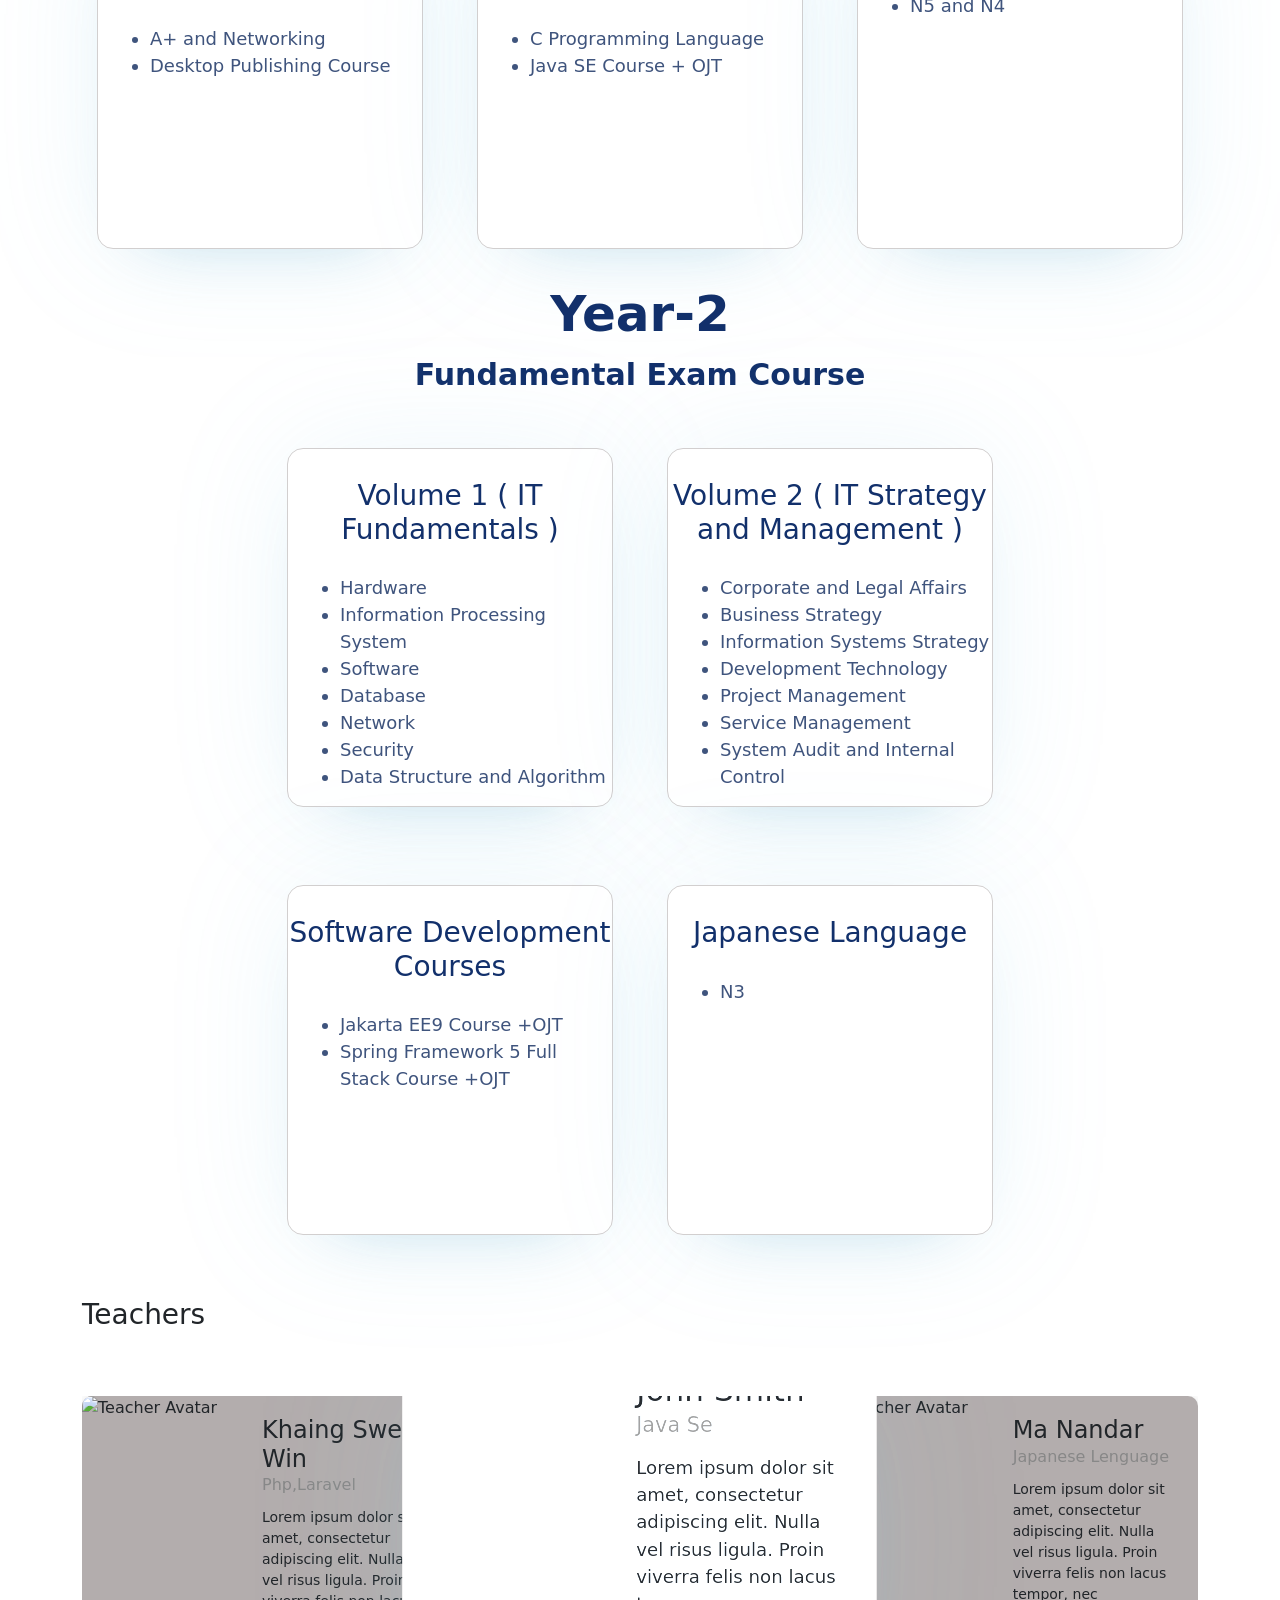
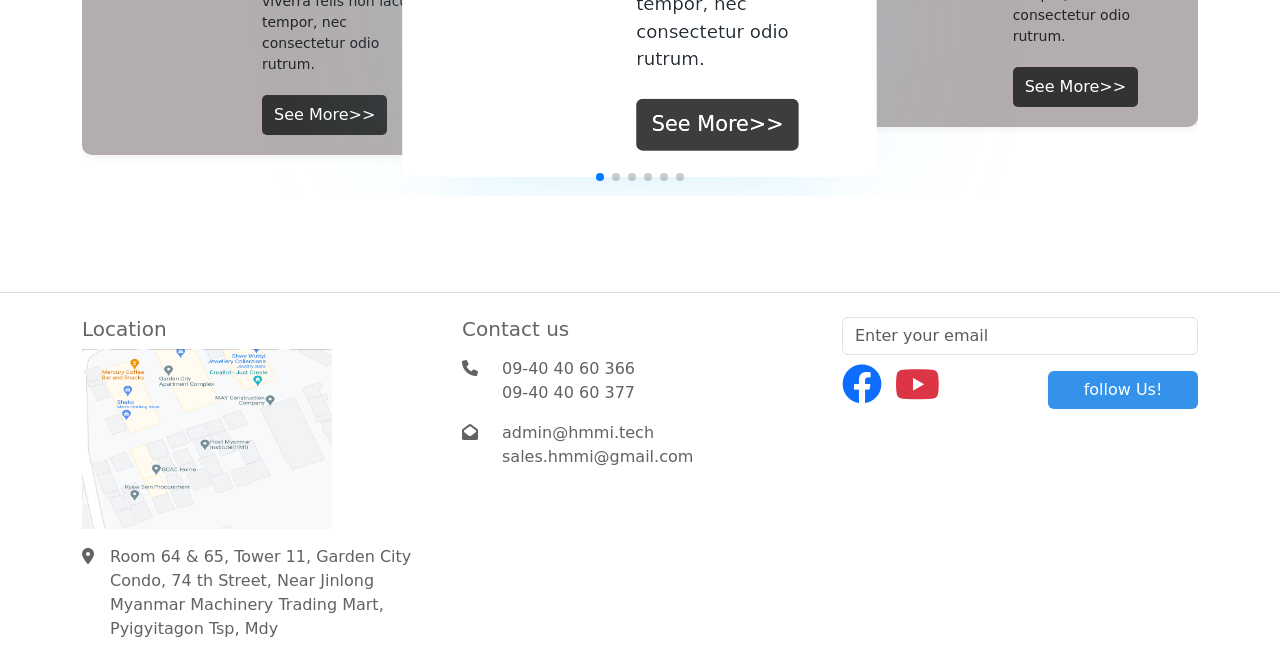
==== commit 9358e6b1: "modify teacher card in max-width 1200" ====
--- a/index.html
+++ b/index.html
@@ -563,84 +563,108 @@
 				<!-- Slides -->
 				<div class="swiper-slide">
 					<div class="teacher-card">
+      
             <div class="teacher-card-image">
+              <div class="teacher-overlay">
+                <span>See More</span>
+              </div>
               <img src="https://internationalteacherstraining.com/blog/wp-content/uploads/2018/08/171219-teacher-stock.jpg" alt="Teacher Avatar">
             </div>
             <div class="teacher-card-content">
               <h2 class="teacher-card-name">Khaing Swe Win</h2>
               <p class="teacher-card-subject">Php,Laravel</p>
               <p class="teacher-card-description">Lorem ipsum dolor sit amet, consectetur adipiscing elit. Nulla vel risus ligula. Proin viverra felis non lacus tempor, nec consectetur odio rutrum.</p>
-              <a href="#" class="teacher-card-link">Learn More</a>
+              <a href="#" class="teacher-card-link">See More>></a>
             </div>
           </div>
           
 				</div>
         <div class="swiper-slide middle">
 					<div class="teacher-card">
+        
             <div class="teacher-card-image">
+              <div class="teacher-overlay">
+                <span>See More</span>
+              </div>
               <img src="https://fthmb.tqn.com/bzCTJWqcE4bZCuV_XXuCJw6zfMo=/2121x1414/filters:fill(auto,1)/GettyImages-548929135-59f24924d088c000104ed810.jpg" alt="Teacher Avatar">
             </div>
             <div class="teacher-card-content">
               <h2 class="teacher-card-name">John Smith</h2>
               <p class="teacher-card-subject">Java Se</p>
               <p class="teacher-card-description">Lorem ipsum dolor sit amet, consectetur adipiscing elit. Nulla vel risus ligula. Proin viverra felis non lacus tempor, nec consectetur odio rutrum.</p>
-              <a href="#" class="teacher-card-link">Learn More</a>
+              <a href="#" class="teacher-card-link">See More>></a>
             </div>
           </div>
           
 				</div>
         <div class="swiper-slide ">
 					<div class="teacher-card">
+        
             <div class="teacher-card-image">
+              <div class="teacher-overlay">
+                <span>See More</span>
+              </div>
               <img src="https://th.bing.com/th/id/R.053811620159efeee43044bad0952467?rik=LKyCnB5Cv4KL%2bA&riu=http%3a%2f%2fwww.saasso.asn.au%2fwp-content%2fuploads%2f2012%2f08%2fTeacher-Teaching-August-12-Cropped.jpg&ehk=B7L4d6qPvF1sIK3YfAGp1AD32%2b1zrpSQCebYgizft9U%3d&risl=&pid=ImgRaw&r=0" alt="Teacher Avatar">
             </div>
             <div class="teacher-card-content">
               <h2 class="teacher-card-name">Ma Nandar</h2>
               <p class="teacher-card-subject">Japanese Lenguage</p>
               <p class="teacher-card-description">Lorem ipsum dolor sit amet, consectetur adipiscing elit. Nulla vel risus ligula. Proin viverra felis non lacus tempor, nec consectetur odio rutrum.</p>
-              <a href="#" class="teacher-card-link">Learn More</a>
+              <a href="#" class="teacher-card-link">See More>></a>
             </div>
           </div>
           
 				</div>
         <div class="swiper-slide ">
 					<div class="teacher-card">
+
             <div class="teacher-card-image">
+              <div class="teacher-overlay">
+                <span>See More</span>
+              </div>
               <img src="https://www.wiseup-teambuilding.co.uk/wp-content/uploads/2021/03/Teacher-1500x1000.jpg" alt="Teacher Avatar">
             </div>
             <div class="teacher-card-content">
               <h2 class="teacher-card-name">Khin Mar</h2>
               <p class="teacher-card-subject">C shart ,dot net</p>
               <p class="teacher-card-description">Lorem ipsum dolor sit amet, consectetur adipiscing elit. Nulla vel risus ligula. Proin viverra felis non lacus tempor, nec consectetur odio rutrum.</p>
-              <a href="#" class="teacher-card-link">Learn More</a>
+              <a href="#" class="teacher-card-link">See More>></a>
             </div>
           </div>
           
 				</div>
         <div class="swiper-slide">
 					<div class="teacher-card">
+           
             <div class="teacher-card-image">
+              <div class="teacher-overlay">
+                <span>See More</span>
+              </div>
               <img src="https://www.educationnext.org/wp-content/uploads/2020/03/ednext-sept19-blog-hess-teacher.png" alt="Teacher Avatar">
             </div>
             <div class="teacher-card-content">
               <h2 class="teacher-card-name">Aye Kyaw</h2>
               <p class="teacher-card-subject">Data Science</p>
               <p class="teacher-card-description">Lorem ipsum dolor sit amet, consectetur adipiscing elit. Nulla vel risus ligula. Proin viverra felis non lacus tempor, nec consectetur odio rutrum.</p>
-              <a href="#" class="teacher-card-link">Learn More</a>
+              <a href="#" class="teacher-card-link">See More>></a>
             </div>
           </div>
           
 				</div>
         <div class="swiper-slide">
 					<div class="teacher-card">
+          
             <div class="teacher-card-image">
+              <div class="teacher-overlay">
+                <span>See More</span>
+              </div>
               <img src="https://www.washingtonpolicy.org/library/imglib/HAPPY-TEACHER-education-success-picture-id111923128.jpg" alt="Teacher Avatar">
             </div>
             <div class="teacher-card-content">
               <h2 class="teacher-card-name">Hnin Swe Ye</h2>
               <p class="teacher-card-subject">flutter</p>
               <p class="teacher-card-description">Lorem ipsum dolor sit amet, consectetur adipiscing elit. Nulla vel risus ligula. Proin viverra felis non lacus tempor, nec consectetur odio rutrum.</p>
-              <a href="#" class="teacher-card-link">Learn More</a>
+              <a href="#" class="teacher-card-link">See More>></a>
             </div>
           </div>
           
--- a/style.css
+++ b/style.css
@@ -287,4 +287,8 @@
 
           /* .banner-text-container{
             backdrop-filter: blur(1px);
-          } */+          } */
+          .swiper{
+            height: 400px;
+            overflow-y: visible;
+          }
--- a/teacher.css
+++ b/teacher.css
@@ -1,59 +1,101 @@
 .teacher-card {
-  display: flex;
-  background-color: #f2f2f2;
-  border-radius: 10px;
-  overflow: hidden;
-  box-shadow: 0 0 10px rgba(0, 0, 0, 0.1);
-  transition: transform 0.3s ease;
+	display: flex;
+	background-color: #f2f2f2;
+	border-radius: 10px;
+	overflow: hidden;
+	box-shadow: 0 0 10px rgba(0, 0, 0, 0.1);
+	transition: transform 0.3s ease;
 }
 
 .teacher-card:hover {
-  transform: translateY(-5px);
+	transform: translateY(-5px);
 }
 
 .teacher-card-image {
-  flex: 0 0 160px;
-  position: relative;
-  overflow: hidden;
+	flex: 0 0 160px;
+	position: relative;
+	overflow: hidden;
 }
 
 .teacher-card-image img {
-  width: 100%;
-  height: 100%;
-  object-fit: cover;
+	width: 100%;
+	height: 100%;
+	object-fit: cover;
 }
 
 .teacher-card-content {
-  flex: 1;
-  padding: 20px;
+	flex: 1;
+	padding: 20px;
 }
 
 .teacher-card-name {
-  font-size: 24px;
-  margin: 0;
+	font-size: 24px;
+	margin: 0;
 }
 
 .teacher-card-subject {
-  font-size: 16px;
-  color: #888;
-  margin-bottom: 10px;
+	font-size: 16px;
+	color: #888;
+	margin-bottom: 10px;
 }
 
 .teacher-card-description {
-  font-size: 14px;
-  margin-bottom: 20px;
+	font-size: 14px;
+	margin-bottom: 20px;
 }
 
 .teacher-card-link {
-  display: inline-block;
-  padding: 8px 12px;
-  background-color: #333;
-  color: #fff;
-  text-decoration: none;
-  border-radius: 5px;
-  transition: background-color 0.3s ease;
+	display: inline-block;
+	padding: 8px 12px;
+	background-color: #333;
+	color: #fff;
+	text-decoration: none;
+	border-radius: 5px;
+	transition: background-color 0.3s ease;
 }
 
 .teacher-card-link:hover {
-  background-color: #555;
+	background-color: #555;
 }
+.teacher-overlay {
+	display: none;
+	width: 100%;
+	height: 100%;
+	position: absolute;
+	z-index: 9999999;
+	background-color: transparent;
+}
+.teacher-overlay span {
+	position: absolute;
+	bottom: 0.5rem;
+	right: 0.5rem;
+	color: rgb(255, 255, 255);
+	background-color: #3d3d3d69;
+	padding: 5px 10px;
+	border-radius: 10px;
+	
+}
+@media (max-width: 1200px) {
+	.teacher-card-content {
+		display: none;
+		flex: none;
+	}
+	.teacher-card-image {
+		flex: none;
+		width: 100%;
+
+	}
+	.teacher-card-image img {
+		width: 100%;
+		height: 200px;
+		object-fit: cover;
+		object-position: 40% 50%;
+	}
+	.swiper {
+		height: 330px;
+		overflow-y: visible;
+	}
+	.middle .teacher-overlay  {
+		display: block;
+	}
+}
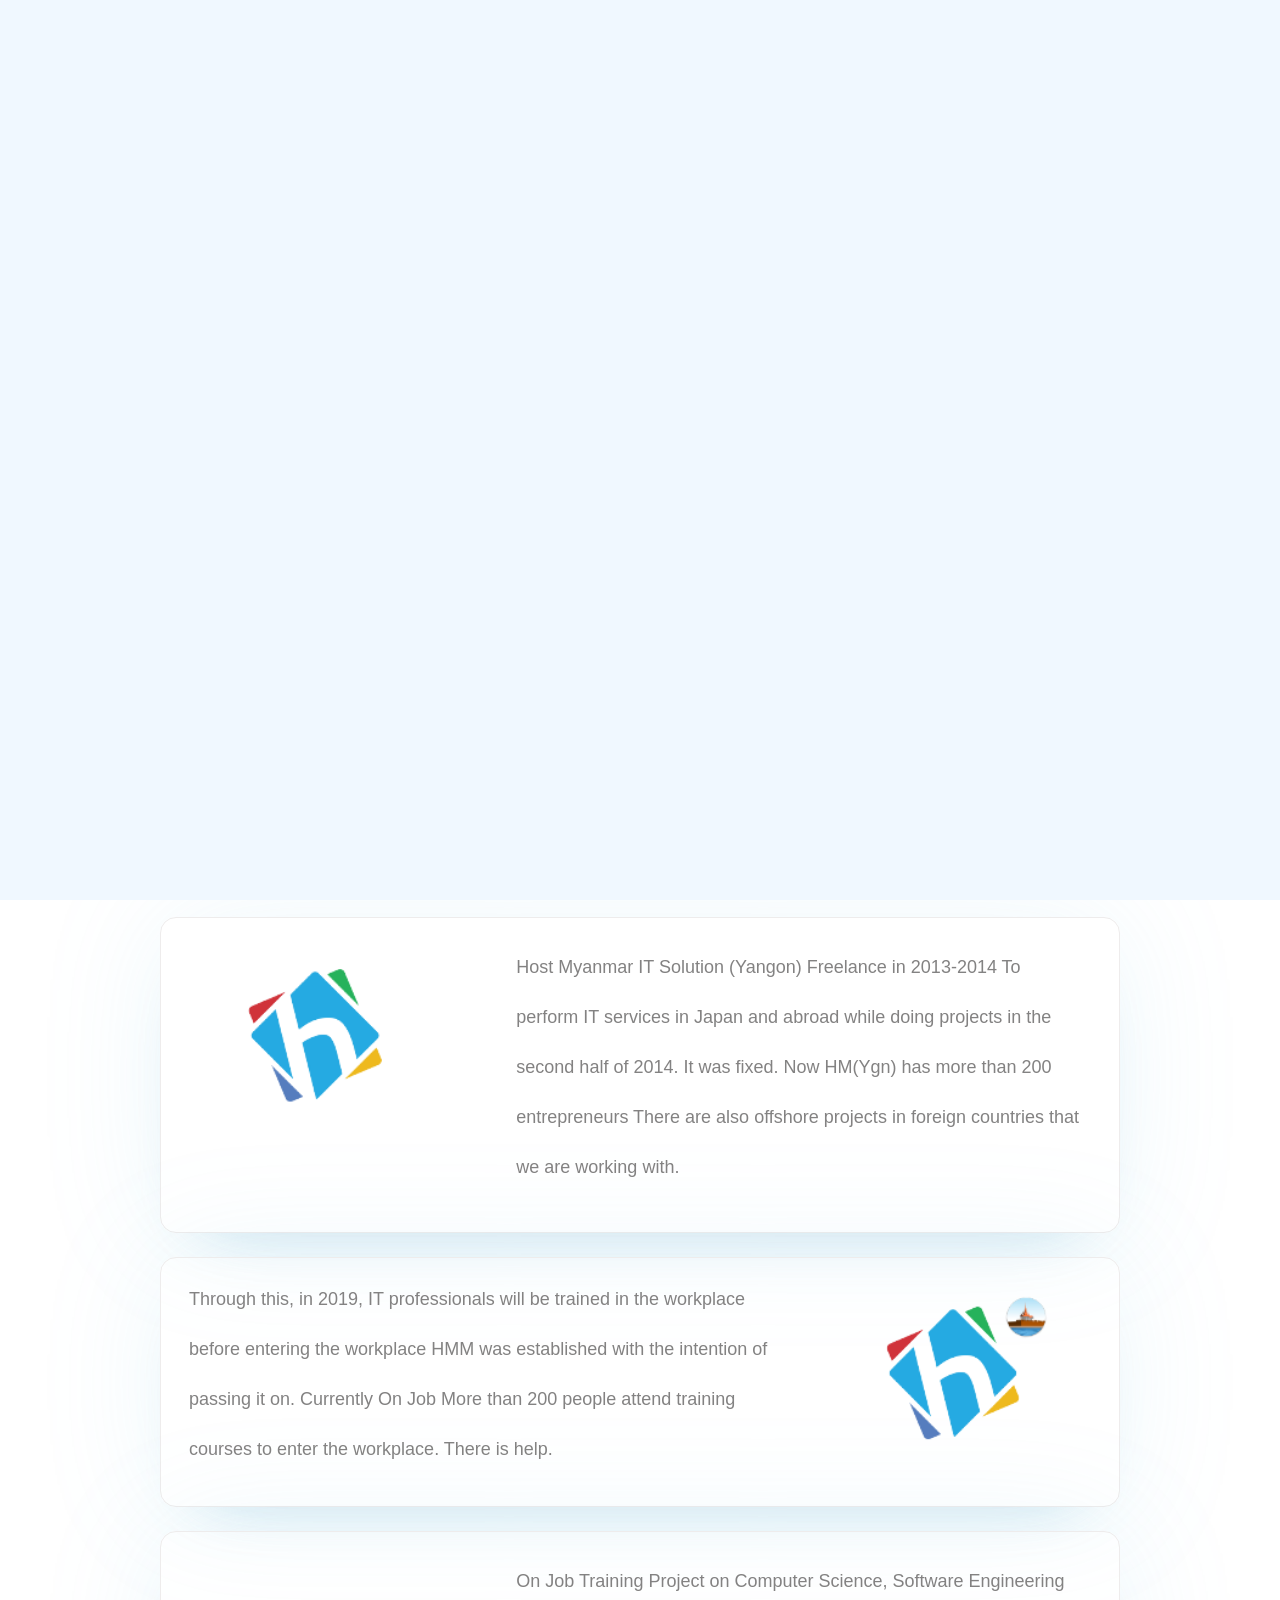
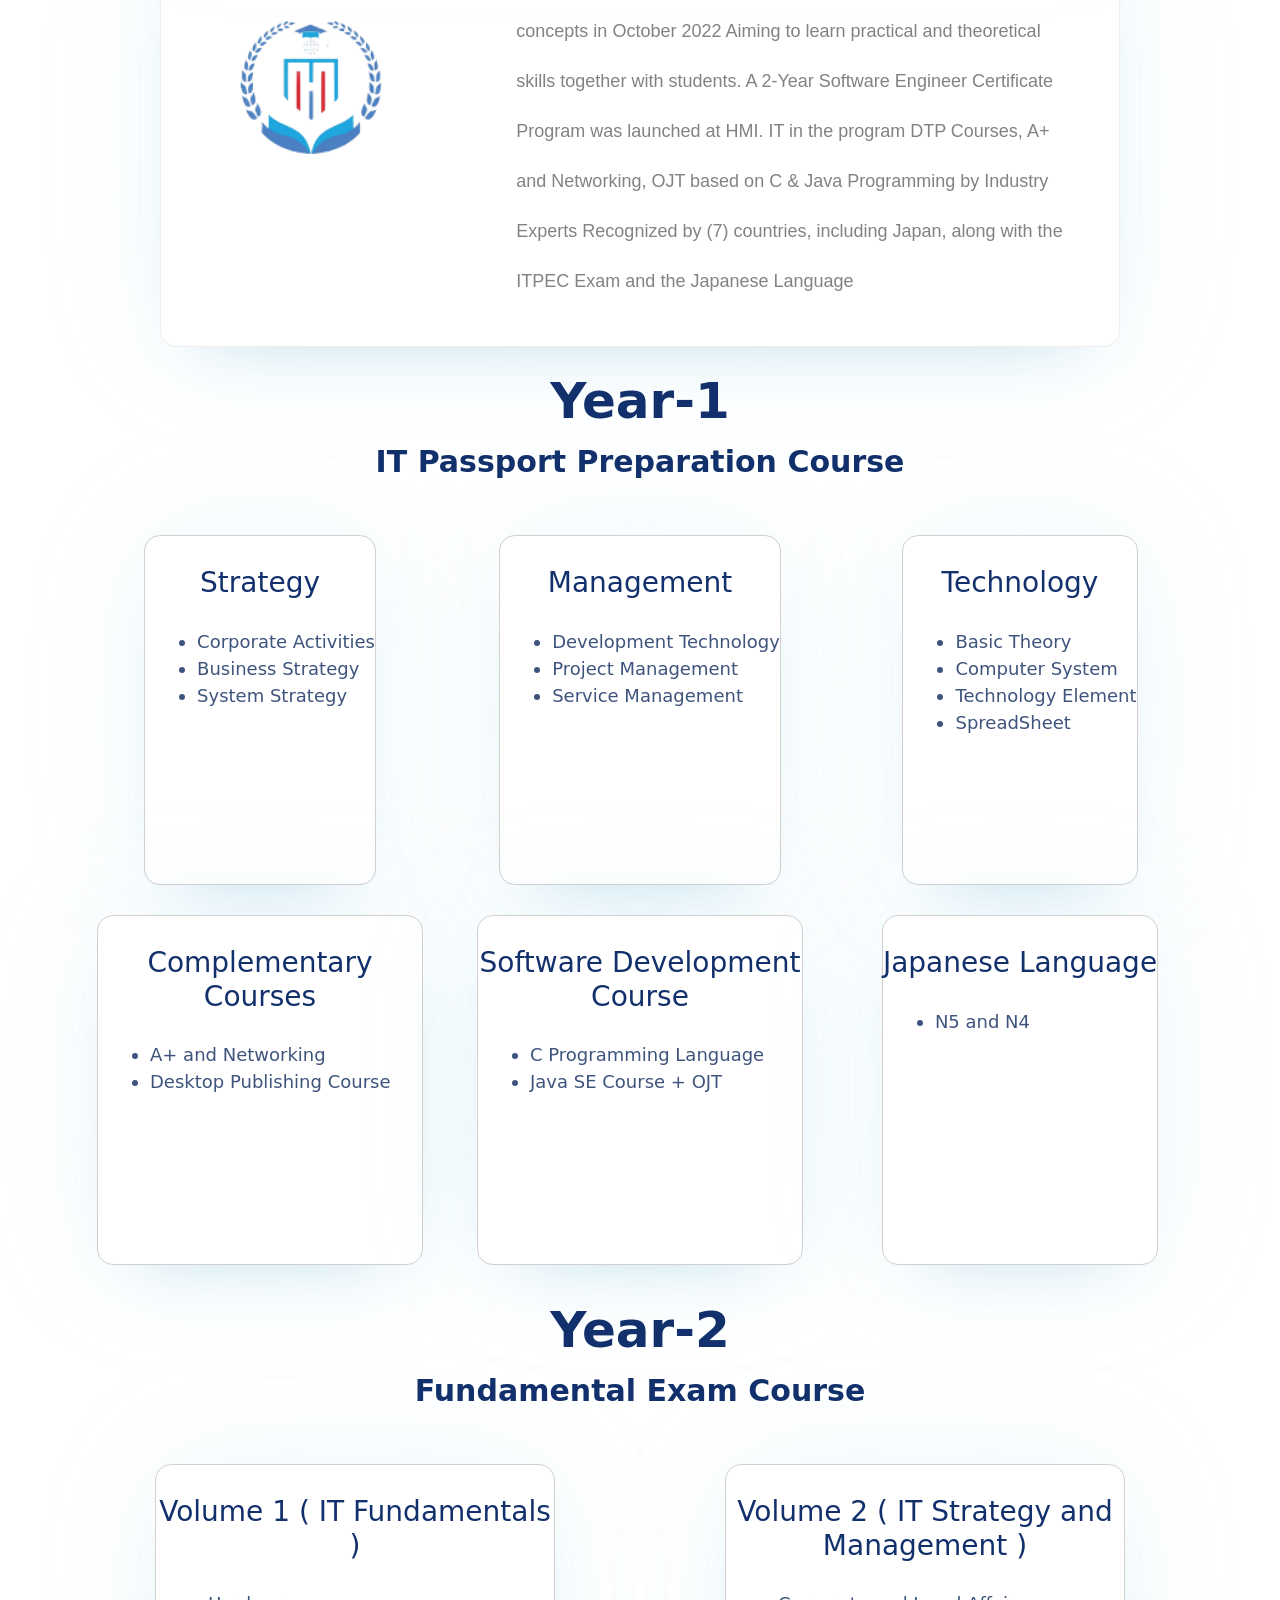
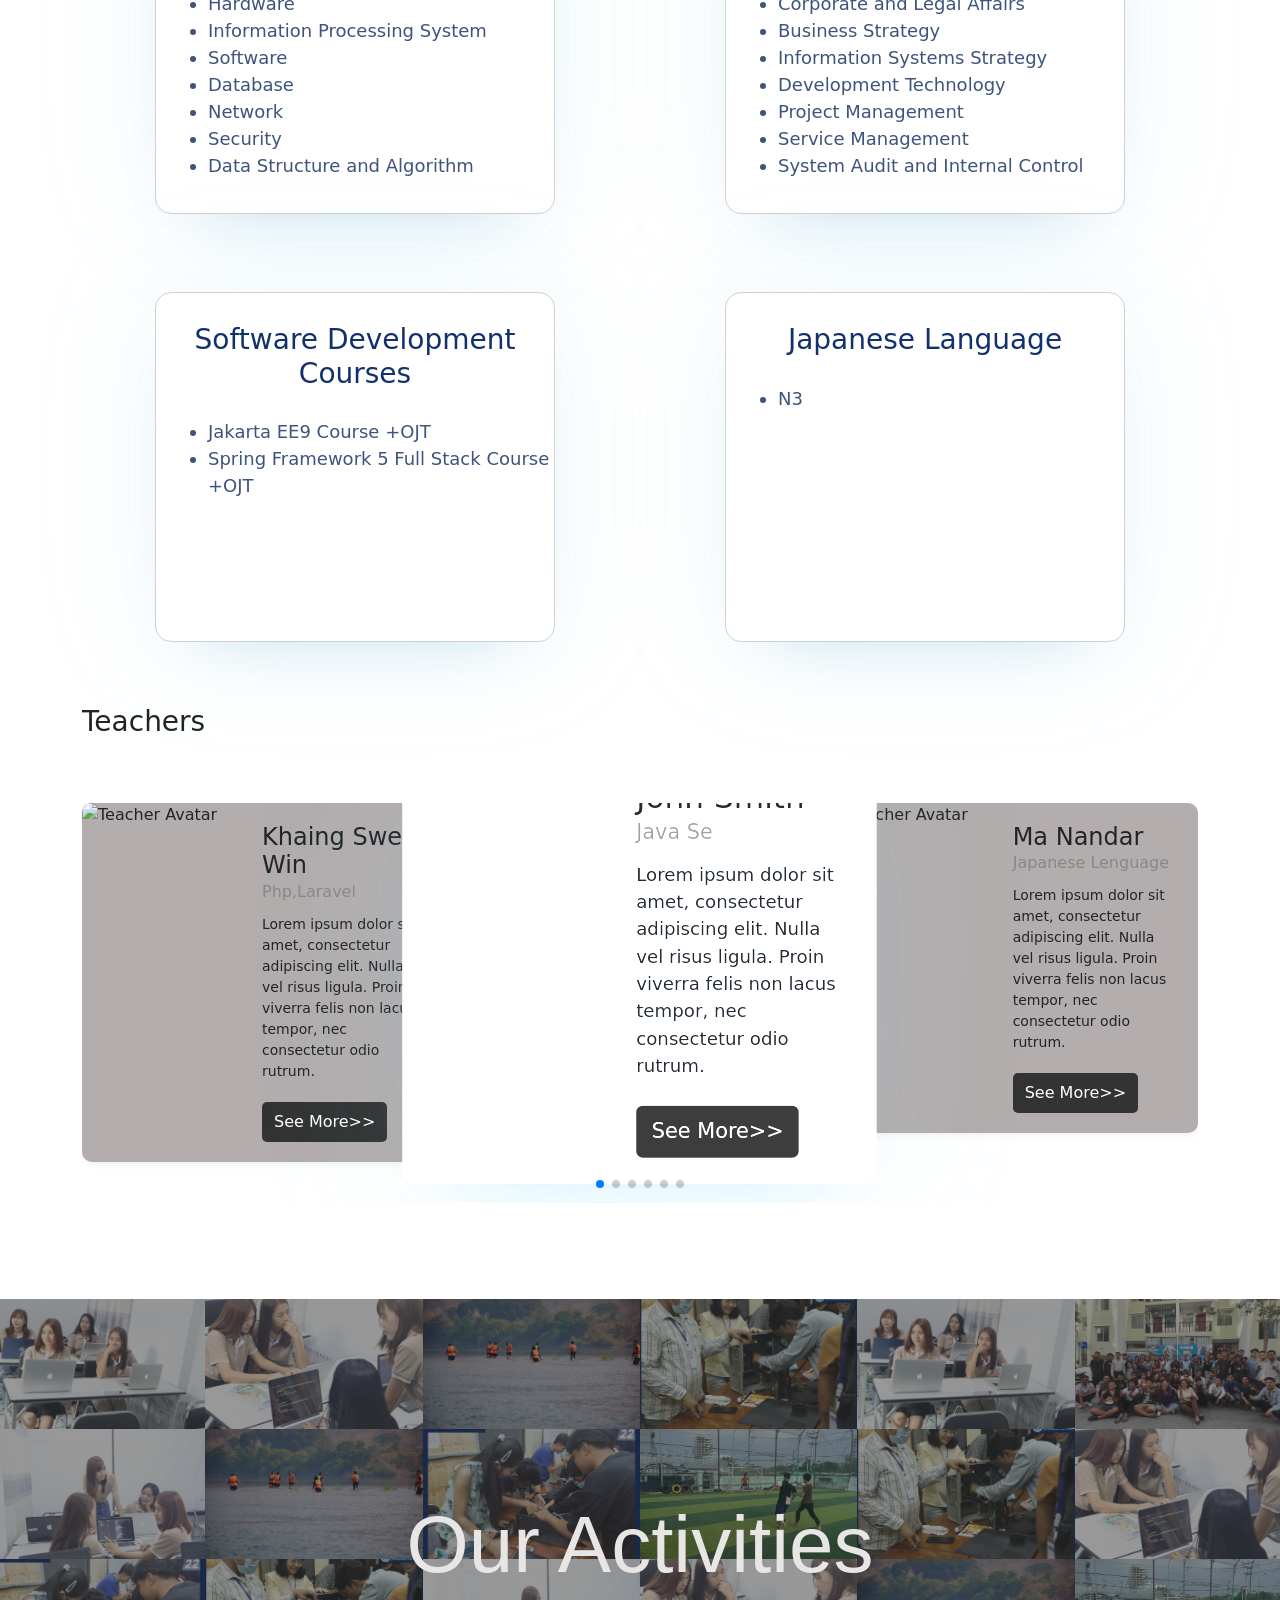
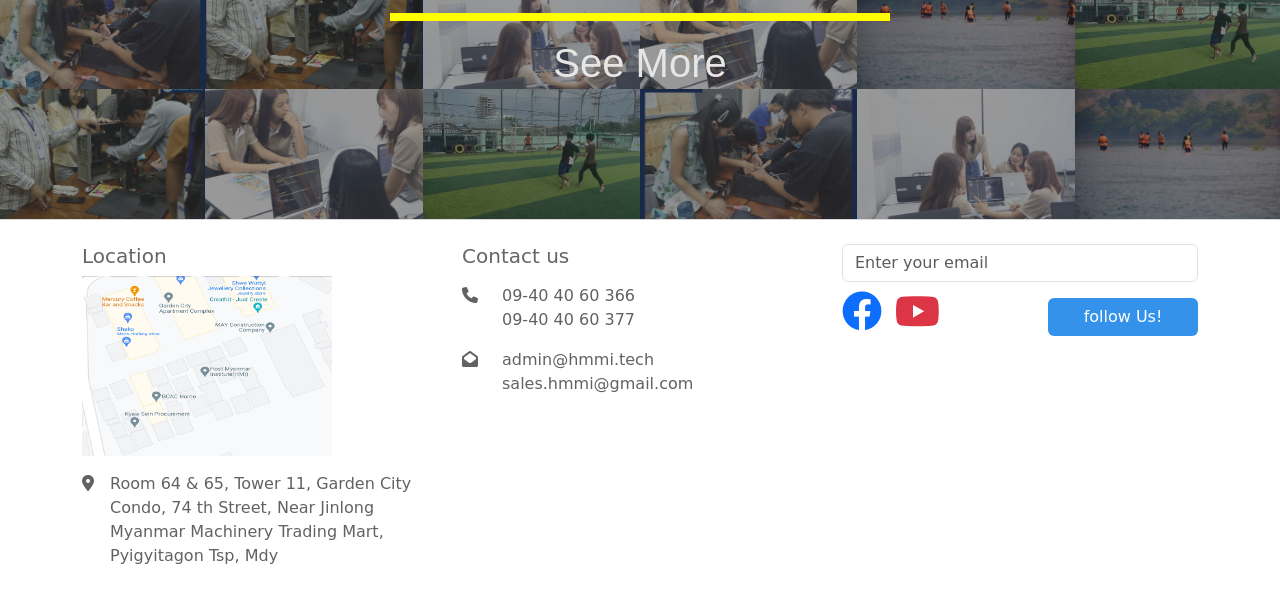
==== commit 8fb44f62: "responsive fe course" ====
--- a/index.html
+++ b/index.html
@@ -1,34 +1,45 @@
 <!DOCTYPE html>
 <html lang="en">
-  <head>
-    <meta charset="UTF-8" />
-    <meta name="viewport" content="width=device-width, initial-scale=1.0" />
-    <title>Document</title>
-      <link rel="stylesheet" href="loading.css">
-    <link
-      href="https://cdnjs.cloudflare.com/ajax/libs/font-awesome/6.0.0/css/all.min.css"
-      rel="stylesheet"
-    />
-    <link
-      href="https://fonts.googleapis.com/css?family=Roboto:300,400,500,700&display=swap"
-      rel="stylesheet"
-    />
-    <link
-      href="https://cdn.jsdelivr.net/npm/bootstrap@5.3.0/dist/css/bootstrap.min.css"
-      rel="stylesheet"
-      integrity="sha384-9ndCyUaIbzAi2FUVXJi0CjmCapSmO7SnpJef0486qhLnuZ2cdeRhO02iuK6FUUVM"
-      crossorigin="anonymous"
-    />
-    <link
-      rel="stylesheet"
-      href="https://cdn.jsdelivr.net/npm/swiper@10/swiper-bundle.min.css"
-    />
-    <!-- <script src="https://cdn.jsdelivr.net/npm/swiper@10/swiper-bundle.min.mjs"></script> -->
-    <link rel="stylesheet" href="style.css" />
-    <link rel="stylesheet" href="teacher.css">
-  </head>
-  <style>
-	
+	<head>
+		<meta charset="UTF-8" />
+		<meta
+			name="viewport"
+			content="width=device-width"
+		/>
+		<title>Document</title>
+		<link
+			rel="stylesheet"
+			href="loading.css"
+		/>
+		<link
+			href="https://cdnjs.cloudflare.com/ajax/libs/font-awesome/6.0.0/css/all.min.css"
+			rel="stylesheet"
+		/>
+		<link
+			href="https://fonts.googleapis.com/css?family=Roboto:300,400,500,700&display=swap"
+			rel="stylesheet"
+		/>
+		<link
+			href="https://cdn.jsdelivr.net/npm/bootstrap@5.3.0/dist/css/bootstrap.min.css"
+			rel="stylesheet"
+			integrity="sha384-9ndCyUaIbzAi2FUVXJi0CjmCapSmO7SnpJef0486qhLnuZ2cdeRhO02iuK6FUUVM"
+			crossorigin="anonymous"
+		/>
+		<link
+			rel="stylesheet"
+			href="https://cdn.jsdelivr.net/npm/swiper@10/swiper-bundle.min.css"
+		/>
+		<!-- <script src="https://cdn.jsdelivr.net/npm/swiper@10/swiper-bundle.min.mjs"></script> -->
+		<link
+			rel="stylesheet"
+			href="style.css"
+		/>
+		<link
+			rel="stylesheet"
+			href="teacher.css"
+		/>
+	</head>
+	<style>
 		.swiper {
 			width: 100%;
 			height: 400px;
@@ -38,8 +49,8 @@
 			filter: brightness(1.2); /* Adjust brightness value as desired */
 			background-color: aliceblue;
 			transform: scale(1.3);
-      box-shadow: 0 0 128px 0 #73c1e31e,
-    0 32px 64px -48px #73b4d07c;		}
+			box-shadow: 0 0 128px 0 #73c1e31e, 0 32px 64px -48px #73b4d07c;
+		}
 		.swiper-slide.middle {
 			z-index: 9;
 		}
@@ -52,493 +63,492 @@
 			z-index: 1;
 		}
 	</style>
-  <body>
-      <div class="loader">
-    <div class="circle"></div>
-  </div>
-    <nav
-      class="navbar navbar-expand navbar-light d-none d-lg-block"
-      id="firstnavbar"
-      style="border-bottom: 1px solid #e2e2e2"
-    >
-      <div class="container-lg" style="height: 80px">
-        <a href="#" class="navbar-brand">
-          <img
-            src="image/designlogo-removebg-preview.png"
-            alt=""
-            height="80px"
-          />
-        </a>
-        <ul class="navbar-nav me-auto">
-          <li
-            class="nav-item px-3"
-            style="border-right: 1px solid rgb(211, 206, 206)"
-          >
-            <a href="#" class="nav-link"
-              ><i class="fa-solid fa-phone" style="color: #5aa9f2"></i> +95
-              94566679887</a
-            >
-          </li>
-          <li class="nav-item px-3">
-            <a href="#" class="nav-link"
-              ><i class="fa-solid fa-envelope-open" style="color: #5aa9f2"></i>
-              contact@nationcaremedical.com</a
-            >
-          </li>
-        </ul>
-        <div class="search-box">
-          <input class="search-input" type="text" name="" placeholder="search">
-          <a href="#" class="search-btn">
-            <i class="fas fa-search"></i>
-          </a>     
-        </div>     
-        <a
-          href="#"
-          class="btn add-school d-none d-lg-block"
-          data-bs-toggle="modal"
-          data-bs-target="#loginform"
-          >ကျောင်းလျှောက်ရန်</a
-        >
-      </div>
-    </nav>
-    <!--first navbar ends-->
+	<body>
+		<div class="loader">
+			<div class="circle"></div>
+		</div>
+		<nav
+			class="navbar navbar-expand navbar-light d-none d-lg-block"
+			id="firstnavbar"
+			style="border-bottom: 1px solid #e2e2e2"
+		>
+			<div
+				class="container-lg"
+				style="height: 80px"
+			>
+				<a
+					href="#"
+					class="navbar-brand"
+				>
+					<img
+						src="image/designlogo-removebg-preview.png"
+						alt=""
+						height="80px"
+					/>
+				</a>
+				<ul class="navbar-nav me-auto">
+					<li
+						class="nav-item px-3"
+						style="border-right: 1px solid rgb(211, 206, 206)"
+					>
+						<a
+							href="#"
+							class="nav-link"
+							><i
+								class="fa-solid fa-phone"
+								style="color: #5aa9f2"
+							></i>
+							+95 94566679887</a
+						>
+					</li>
+					<li class="nav-item px-3">
+						<a
+							href="#"
+							class="nav-link"
+							><i
+								class="fa-solid fa-envelope-open"
+								style="color: #5aa9f2"
+							></i>
+							contact@nationcaremedical.com</a
+						>
+					</li>
+				</ul>
+				<div class="search-box">
+					<input
+						class="search-input"
+						type="text"
+						name=""
+						placeholder="search"
+					/>
+					<a
+						href="#"
+						class="search-btn"
+					>
+						<i class="fas fa-search"></i>
+					</a>
+				</div>
+				<a
+					href="#"
+					class="btn add-school d-none d-lg-block"
+					data-bs-toggle="modal"
+					data-bs-target="#loginform"
+					>ကျောင်းလျှောက်ရန်</a
+				>
+			</div>
+		</nav>
+		<!--first navbar ends-->
 
-    <!--second navbar starts-->
-    <nav class="navbar navbar-expand-lg navbar-light">
-      <div class="container-lg">
-        <a href="#" class="navbar-brand d-lg-none d-block">
-          <img
-            src="image/designlogo-removebg-preview.png"
-            alt=""
-            height="80px"
-          />
-        </a>
-        <button
-          class="navbar-toggler"
-          data-bs-toggle="collapse"
-          data-bs-target="#secnavcollapse"
-        >
-          <span class="navbar-toggler-icon"></span>
-        </button>
-        <div class="collapse navbar-collapse" id="secnavcollapse">
-          <ul class="navbar-nav">
-            <li class="nav-item px-3">
-              <a href="#" class="nav-link">HMI အကြောင်း</a>
-            </li>
-            <li class="nav-item px-3">
-              <a href="#" class="nav-link">2-Year Certificate Program</a>
-            </li>
-            <li class="nav-item px-3">
-              <a href="#" class="nav-link">Academics</a>
-            </li>
-            <li class="nav-item px-3">
-              <div class="dropdown first-dropdown">
-                <a
-                  class="nav-link dropdown-toggle"
-                  type="button"
-                  id="dropdownMenuButton"
-                  data-toggle="dropdown"
-                  aria-haspopup="true"
-                  aria-expanded="false"
-                >
-                  Courses
-                </a>
-                <div class="dropdown-menu first-dropdown-menu">
-                  <a class="dropdown-item" href="#">Year-1</a>
-                  <a class="dropdown-item" href="#">Year-2</a>
-                  <div class="second-dropdown">
-                    <a
-                      class="dropdown-item dropdown-toggle second-dropdown-toggle"
-                      href="#"
-                      role="button"
-                      id="nestedDropdownLink"
-                      data-toggle="dropdown"
-                      aria-haspopup="true"
-                      aria-expanded="false"
-                    >
-                      OJT
-                    </a>
-                    <div
-                      class="dropdown-menu second-dropdown-menu"
-                      aria-labelledby="nestedDropdownLink"
-                    >
-                      <a class="dropdown-item" href="#">C Programming</a>
-                      <a class="dropdown-item" href="#">JavaSE Programming</a>
-                      <a class="dropdown-item" href="#">Jakarta EE 9</a>
-                      <a class="dropdown-item" href="#"
-                        >Spring Framework 5 Full Stack Course</a
-                      >
-                    </div>
-                  </div>
-                </div>
-              </div>
-            </li>
-            <li class="nav-item px-3">
-              <a href="#" class="nav-link">Contact us</a>
-            </li>
-            <li class="nav-item px-3 d-lg-none d-block">
-              <a
-                href="#"
-                class="nav-link"
-                data-bs-toggle="modal"
-                data-bs-target="#loginform"
-                >ကျောင်းလျှောက်ရန်</a
-              >
-            </li>
-          </ul>
-        </div>
-      </div>
-    </nav>
+		<!--second navbar starts-->
+		<nav class="navbar navbar-expand-lg navbar-light">
+			<div class="container-lg">
+				<a
+					href="#"
+					class="navbar-brand d-lg-none d-block"
+				>
+					<img
+						src="image/designlogo-removebg-preview.png"
+						alt=""
+						height="80px"
+					/>
+				</a>
+				<button
+					class="navbar-toggler"
+					data-bs-toggle="collapse"
+					data-bs-target="#secnavcollapse"
+				>
+					<span class="navbar-toggler-icon"></span>
+				</button>
+				<div
+					class="collapse navbar-collapse"
+					id="secnavcollapse"
+				>
+					<ul class="navbar-nav">
+						<li class="nav-item px-3">
+							<a
+								href="#"
+								class="nav-link"
+								>HMI အကြောင်း</a
+							>
+						</li>
+						<li class="nav-item px-3">
+							<a
+								href="#"
+								class="nav-link"
+								>2-Year Certificate Program</a
+							>
+						</li>
+						<li class="nav-item px-3">
+							<a
+								href="#"
+								class="nav-link"
+								>Academics</a
+							>
+						</li>
+						<li class="nav-item px-3">
+							<div class="dropdown first-dropdown">
+								<a
+									class="nav-link dropdown-toggle"
+									type="button"
+									id="dropdownMenuButton"
+									data-toggle="dropdown"
+									aria-haspopup="true"
+									aria-expanded="false"
+								>
+									Courses
+								</a>
+								<div class="dropdown-menu first-dropdown-menu">
+									<a
+										class="dropdown-item"
+										href="#"
+										>Year-1</a
+									>
+									<a
+										class="dropdown-item"
+										href="#"
+										>Year-2</a
+									>
+									<div class="second-dropdown">
+										<a
+											class="dropdown-item dropdown-toggle second-dropdown-toggle"
+											href="#"
+											role="button"
+											id="nestedDropdownLink"
+											data-toggle="dropdown"
+											aria-haspopup="true"
+											aria-expanded="false"
+										>
+											OJT
+										</a>
+										<div
+											class="dropdown-menu second-dropdown-menu"
+											aria-labelledby="nestedDropdownLink"
+										>
+											<a
+												class="dropdown-item"
+												href="#"
+												>C Programming</a
+											>
+											<a
+												class="dropdown-item"
+												href="#"
+												>JavaSE Programming</a
+											>
+											<a
+												class="dropdown-item"
+												href="#"
+												>Jakarta EE 9</a
+											>
+											<a
+												class="dropdown-item"
+												href="#"
+												>Spring Framework 5 Full Stack Course</a
+											>
+										</div>
+									</div>
+								</div>
+							</div>
+						</li>
+						<li class="nav-item px-3">
+							<a
+								href="#"
+								class="nav-link"
+								>Contact us</a
+							>
+						</li>
+						<li class="nav-item px-3 d-lg-none d-block">
+							<a
+								href="#"
+								class="nav-link"
+								data-bs-toggle="modal"
+								data-bs-target="#loginform"
+								>ကျောင်းလျှောက်ရန်</a
+							>
+						</li>
+					</ul>
+				</div>
+			</div>
+		</nav>
 
-    <!-- Banner starts -->
-    <div class="banner-container mb-5">
-      <div class="banner">
-        <img src="image/Design1.jpg" alt="" width="100%" height="00px" />
-        <div class="blur"></div>
-      </div>
-      <div class="banner-text-container">
-        <div class="banner-header">
-          <h1 class="slideRight1" style="color: #4b80c2">HOST</h1>
-          <h2 class="slideRight2">MYANMAR INSTITUTE</h2>
-        </div>
-        <div class="banner-text">
-          <h3 class="slideRight3">For Your Better Career & Brighter Future</h3>
-          <div class="underline slideRight4"></div>
-        </div>
-      </div>
-    </div>
-    <!-- Banner ends -->
-    <br />
-    <div class="course-header">
-      <h1>History of HMI</h1>
+		<!-- Banner starts -->
+		<div class="banner-container mb-5">
+			<div class="banner">
+				<img
+					src="image/Design1.jpg"
+					alt=""
+					width="100%"
+					height="00px"
+				/>
+				<div class="blur"></div>
+			</div>
+			<div class="banner-text-container">
+				<div class="banner-header">
+					<h1
+						class="slideRight1"
+						style="color: #4b80c2"
+					>
+						HOST
+					</h1>
+					<h2 class="slideRight2">MYANMAR INSTITUTE</h2>
+				</div>
+				<div class="banner-text">
+					<h3 class="slideRight3">For Your Better Career & Brighter Future</h3>
+					<div class="underline slideRight4"></div>
+				</div>
+			</div>
+		</div>
+		<!-- Banner ends -->
+		<div class="course-header">
+			<h1>History of HMI</h1>
+		</div>
+		<!-- content starts -->
+		<div class="container-md mt-5 main-body-content">
+			<div
+				class="row text-card"
+				id="text-card1"
+			>
+				<div class="col-md-4 hmi-logo">
+					<img
+						src="image/Screenshot_from_2023-07-19_15-10-56-removebg-preview.png"
+						alt=""
+						class="w-100"
+						height="220px"
+					/>
+				</div>
+				<div class="col-md-8">
+					<div class="textbox1 p-4">
+						<!-- <h3>Free Shiping</h3>
+                <h2>35% OFF</h2> -->
+						<p class="textbox">
+							Host Myanmar IT Solution (Yangon) Freelance in 2013-2014 To
+							perform IT services in Japan and abroad while doing projects in
+							the second half of 2014. It was fixed. Now HM(Ygn) has more than
+							200 entrepreneurs There are also offshore projects in foreign
+							countries that we are working with.
+						</p>
+					</div>
+				</div>
+			</div>
+			<div
+				class="row my-4 text-card"
+				id="text-card2"
+			>
+				<div class="col-md-8">
+					<div class="textbox2 p-3">
+						<p class="textbox">
+							Through this, in 2019, IT professionals will be trained in the
+							workplace before entering the workplace HMM was established with
+							the intention of passing it on. Currently On Job More than 200
+							people attend training courses to enter the workplace. There is
+							help.
+						</p>
+					</div>
+				</div>
+				<div class="col-md-4 hmi-logo">
+					<img
+						src="image/Screenshot_from_2023-07-19_15-12-09-removebg-preview.png"
+						alt=""
+						class="w-100"
+						height="220px"
+					/>
+				</div>
+			</div>
+			<div
+				class="row my-4 text-card"
+				id="text-card3"
+			>
+				<div
+					class="col-md-4 hmi-logo align-items-center mt-5 justify-content-center"
+				>
+					<img
+						src="image/Screenshot_from_2023-07-19_15-23-13-removebg-preview.png"
+						alt=""
+						class="w-100"
+						height="220px"
+					/>
+				</div>
+				<div class="col-md-8">
+					<div class="textbox1 p-4">
+						<!-- <h3>Free Shiping</h3>
+              <h2>35% OFF</h2> -->
+						<p class="textbox">
+							On Job Training Project on Computer Science, Software Engineering
+							concepts in October 2022 Aiming to learn practical and theoretical
+							skills together with students. A 2-Year Software Engineer
+							Certificate Program was launched at HMI. IT in the program DTP
+							Courses, A+ and Networking, OJT based on C & Java Programming by
+							Industry Experts Recognized by (7) countries, including Japan,
+							along with the ITPEC Exam and the Japanese Language
+						</p>
+					</div>
+				</div>
+			</div>
+		</div>
 
+		<!-- itpec-start -->
+		<div class="itpec-container container">
+			<div class="ip">
+				<div class="course-header">
+					<h1>Year-1</h1>
+					<p>IT Passport Preparation Course</p>
+				</div>
+				<div class="row">
+					<div
+						class="col-md-4 d-flex justify-content-center align-items-center"
+						id="ip-left"
+					>
+						<div class="course">
+							<h2>Strategy</h2>
+							<ul>
+								<li>Corporate Activities</li>
+								<li>Business Strategy</li>
+								<li>System Strategy</li>
+							</ul>
+						</div>
+					</div>
+					<div
+						class="col-md-4 d-flex justify-content-center align-items-center"
+						id="ip-btn"
+					>
+						<div class="course">
+							<h2>Management</h2>
+							<ul>
+								<li>Development Technology</li>
+								<li>Project Management</li>
+								<li>Service Management</li>
+							</ul>
+						</div>
+					</div>
+					<div
+						class="col-md-4 d-flex justify-content-center align-items-center"
+						id="ip-right"
+					>
+						<div class="course">
+							<h2>Technology</h2>
+							<ul>
+								<li>Basic Theory</li>
+								<li>Computer System</li>
+								<li>Technology Element</li>
+								<li>SpreadSheet</li>
+							</ul>
+						</div>
+					</div>
+				</div>
+				<div class="row">
+					<div
+						class="col-md-4 d-flex justify-content-center align-items-center"
+						id="ip-left-2"
+					>
+						<div class="course">
+							<h2>Complementary Courses</h2>
+							<ul>
+								<li>A+ and Networking</li>
+								<li>Desktop Publishing Course</li>
+							</ul>
+						</div>
+					</div>
+					<div
+						class="col-md-4 d-flex justify-content-center align-items-center"
+						id="ip-btn-2"
+					>
+						<div class="course">
+							<h2>Software Development Course</h2>
+							<ul>
+								<li>C Programming Language</li>
+								<li>Java SE Course + OJT</li>
+							</ul>
+						</div>
+					</div>
+					<div
+						class="col-md-4 d-flex justify-content-center align-items-center"
+						id="ip-right-2"
+					>
+						<div class="course">
+							<h2>Japanese Language</h2>
+							<ul>
+								<li>N5 and N4</li>
+							</ul>
+						</div>
+					</div>
+				</div>
+			</div>
+			<div class="fe">
+				<div class="course-header">
+					<h1>Year-2</h1>
+					<p>Fundamental Exam Course</p>
+				</div>
+				<div class="row mb-5">
+					<div
+						class="col-md-6 d-flex justify-content-center align-items-center"
+						id="course-1"
+					>
+						<div class="course">
+							<h2>Volume 1 <span>( IT Fundamentals )</span></h2>
+							<ul>
+								<li>Hardware</li>
+								<li>Information Processing System</li>
+								<li>Software</li>
+								<li>Database</li>
+								<li>Network</li>
+								<li>Security</li>
+								<li>Data Structure and Algorithm</li>
+							</ul>
+						</div>
+					</div>
+					<div
+						class="col-md-6 d-flex justify-content-center align-items-center"
+						id="course-2"
+					>
+						<div class="course ">
+							<h2>Volume 2 <span>( IT Strategy and Management )</span></h2>
+							<ul>
+								<li>Corporate and Legal Affairs</li>
+								<li>Business Strategy</li>
+								<li>Information Systems Strategy</li>
+								<li>Development Technology</li>
+								<li>Project Management</li>
+								<li>Service Management</li>
+								<li>System Audit and Internal Control</li>
+							</ul>
+						</div>
+					</div>
+				</div>
+				<div class="row">
+					<div
+						class="col-md-6 d-flex justify-content-center align-items-center"
+						id="course-3"
+					>
+						<div class="course">
+							<h2>Software Development Courses</h2>
+							<ul>
+								<li>Jakarta EE9 Course +OJT</li>
+								<li>Spring Framework 5 Full Stack Course +OJT</li>
+							</ul>
+						</div>
+					</div>
+					<div
+						class="col-md-6 d-flex justify-content-center align-items-center"
+						id="course-4"
+					>
+						<div class="course">
+							<h2>Japanese Language</h2>
+							<ul>
+								<li>N3</li>
+							</ul>
+						</div>
+					</div>
+				</div>
+			</div>
+		</div>
+		<!-- itpec-end -->
 
-    </div>
-    <!-- content starts -->
-    <div class="container-md mt-5 main-body-content">
-      <div class="row text-card" id="text-card1">
-        <div class="col-md-4 hmi-logo">
-          <img
-            src="image/Screenshot_from_2023-07-19_15-10-56-removebg-preview.png"
-            alt=""
-            class="w-100"
-            height="220px"
-          />
-        </div>
-        <div class="col-md-8">
-          <div class="textbox1 p-4">
-            <!-- <h3>Free Shiping</h3>
-                <h2>35% OFF</h2> -->
-            <p class="textbox">
-              Host Myanmar IT Solution (Yangon) Freelance in 2013-2014 To
-              perform IT services in Japan and abroad while doing projects in
-              the second half of 2014. It was fixed. Now HM(Ygn) has more than
-              200 entrepreneurs There are also offshore projects in foreign
-              countries that we are working with.
-            </p>
-          </div>
-        </div>
-      </div>
-      <div class="row my-4 text-card" id="text-card2">
-        <div class="col-md-8">
-          <div class="textbox2 p-3">
-            <p class="textbox">
-              Through this, in 2019, IT professionals will be trained in the
-              workplace before entering the workplace HMM was established with
-              the intention of passing it on. Currently On Job More than 200
-              people attend training courses to enter the workplace. There is
-              help.
-            </p>
-          </div>
-        </div>
-        <div class="col-md-4 hmi-logo">
-          <img
-            src="image/Screenshot_from_2023-07-19_15-12-09-removebg-preview.png"
-            alt=""
-            class="w-100"
-            height="220px"
-          />
-        </div>
-      </div>
-      <div class="row my-4 text-card" id="text-card3">
-        <div
-          class="col-md-4 hmi-logo align-items-center mt-5 justify-content-center"
-        >
-          <img
-            src="image/Screenshot_from_2023-07-19_15-23-13-removebg-preview.png"
-            alt=""
-            class="w-100"
-            height="220px"
-          />
-        </div>
-        <div class="col-md-8">
-          <div class="textbox1 p-4">
-            <!-- <h3>Free Shiping</h3>
-              <h2>35% OFF</h2> -->
-            <p class="textbox">
-              On Job Training Project on Computer Science, Software Engineering
-              concepts in October 2022 Aiming to learn practical and theoretical
-              skills together with students. A 2-Year Software Engineer
-              Certificate Program was launched at HMI. IT in the program DTP
-              Courses, A+ and Networking, OJT based on C & Java Programming by
-              Industry Experts Recognized by (7) countries, including Japan,
-              along with the ITPEC Exam and the Japanese Language
-            </p>
-          </div>
-        </div>
-      </div>
-    </div>
-    <div class="container-fluid activities">
-      <h1 class="text-center activities-text">Our Activities</h1>
-      <p class="activities-seemore">See More</p>
-      <div class="row">
-        <div class="col-12 p-0">
-          <div class="row ativity-image-wrapper">
-            <div class="col-2 p-0">
-              <div class="over-lay"></div>
-              <img src="image/Design1.jpg" alt="" width="100%" />
-            </div>
-            <div class="col-2 p-0">
-              <div class="over-lay"></div>
-              <img src="image/design2.jpg" alt="" width="100%" />
-            </div>
-            <div class="col-2 p-0">
-              <div class="over-lay"></div>
-              <img src="image/design7.jpg" alt="" width="100%" />
-            </div>
-            <div class="col-2 p-0">
-              <div class="over-lay"></div>
-              <img src="image/design9.jpg" alt="" width="100%" />
-            </div>
-            <div class="col-2 p-0">
-              <div class="over-lay"></div>
-              <img src="image/Design1.jpg" alt="" width="100%" />
-            </div>
-            <div class="col-2 p-0">
-              <div class="over-lay"></div>
-              <img src="image/design8.jpg" alt="" width="100%" />
-            </div>
-          </div>
-          <div class="row ativity-image-wrapper">
-            <div class="col-2 p-0">
-              <div class="over-lay"></div>
-              <img src="image/design6.jpg" alt="" width="100%" />
-            </div>
-            <div class="col-2 p-0">
-              <div class="over-lay"></div>
-              <img src="image/design7.jpg" alt="" width="100%" />
-            </div>
-            <div class="col-2 p-0">
-              <div class="over-lay"></div>
-              <img src="image/design3.jpg" alt="" width="100%" />
-            </div>
-            <div class="col-2 p-0">
-              <div class="over-lay"></div>
-              <img src="image/design5.jpg" alt="" width="100%" />
-            </div>
-            <div class="col-2 p-0">
-              <div class="over-lay"></div>
-              <img src="image/design9.jpg" alt="" width="100%" />
-            </div>
-            <div class="col-2 p-0">
-              <div class="over-lay"></div>
-              <img src="image/design2.jpg" alt="" width="100%" />
-            </div>
-          </div>
-          <div class="row ativity-image-wrapper">
-            <div class="col-2 p-0">
-              <div class="over-lay"></div>
-              <img src="image/design3.jpg" alt="" width="100%" />
-            </div>
-            <div class="col-2 p-0">
-              <div class="over-lay"></div>
-              <img src="image/design9.jpg" alt="" width="100%" />
-            </div>
-            <div class="col-2 p-0">
-              <div class="over-lay"></div>
-              <img src="image/design6.jpg" alt="" width="100%" />
-            </div>
-            <div class="col-2 p-0">
-              <div class="over-lay"></div>
-              <img src="image/design2.jpg" alt="" width="100%" />
-            </div>
-            <div class="col-2 p-0">
-              <div class="over-lay"></div>
-              <img src="image/design7.jpg" alt="" width="100%" />
-            </div>
-            <div class="col-2 p-0">
-              <div class="over-lay"></div>
-              <img src="image/design5.jpg" alt="" width="100%" />
-            </div>
-          </div>
-          <div class="row ativity-image-wrapper">
-            <div class="col-2 p-0">
-              <div class="over-lay"></div>
-              <img src="image/design9.jpg" alt="" width="100%" />
-            </div>
-            <div class="col-2 p-0">
-              <div class="over-lay"></div>
-              <img src="image/design2.jpg" alt="" width="100%" />
-            </div>
-            <div class="col-2 p-0">
-              <div class="over-lay"></div>
-              <img src="image/design5.jpg" alt="" width="100%" />
-            </div>
-            <div class="col-2 p-0">
-              <div class="over-lay"></div>
-              <img src="image/design3.jpg" alt="" width="100%" />
-            </div>
-            <div class="col-2 p-0">
-              <div class="over-lay"></div>
-              <img src="image/design6.jpg" alt="" width="100%" />
-            </div>
-            <div class="col-2 p-0">
-              <div class="over-lay"></div>
-              <img src="image/design7.jpg" alt="" width="100%" />
-            </div>
-          </div>
-        </div>
-      </div>
-    </div>
-    <!-- itpec-start -->
-    <div class="itpec-container container">
-      <div class="ip">
-        <div class="course-header">
-          <h1>Year-1</h1>
-          <p>IT Passport Preparation Course</p>
-        </div>
-        <div class="row">
-          <div class="col-md-4" id="ip-left">
-            <div class="course">
-              <h2>Strategy</h2>
-              <ul>
-                <li>Corporate Activities</li>
-                <li>Business Strategy</li>
-                <li>System Strategy</li>
-              </ul>
-            </div>
-          </div>
-          <div class="col-md-4" id="ip-btn">
-            <div class="course">
-              <h2>Management</h2>
-              <ul>
-                <li>Development Technology</li>
-                <li>Project Management</li>
-                <li>Service Management</li>
-              </ul>
-            </div>
-          </div>
-          <div class="col-md-4" id="ip-right">
-            <div class="course">
-              <h2>Technology</h2>
-              <ul>
-                <li>Basic Theory</li>
-                <li>Computer System</li>
-                <li>Technology Element</li>
-                <li>SpreadSheet</li>
-              </ul>
-            </div>
-          </div>
-        </div>
-        <div class="row">
-          <div class="col-md-4" id="ip-left-2">
-            <div class="course">
-              <h2>Complementary Courses</h2>
-              <ul>
-                <li>A+ and Networking</li>
-                <li>Desktop Publishing Course</li>
-              </ul>
-            </div>
-          </div>
-          <div class="col-md-4" id="ip-btn-2">
-            <div class="course">
-              <h2>Software Development Course</h2>
-              <ul>
-                <li>C Programming Language</li>
-                <li>Java SE Course + OJT</li>
-              </ul>
-            </div>
-          </div>
-          <div class="col-md-4" id="ip-right-2">
-            <div class="course">
-              <h2>Japanese Language</h2>
-              <ul>
-                <li>N5 and N4</li>
-              </ul>
-            </div>
-          </div>
-        </div>
-      </div>
-      <div class="fe">
-        <div class="course-header">
-          <h1>Year-2</h1>
-          <p>Fundamental Exam Course</p>
-        </div>
-        <div class="row mb-5">
-          <div class="col-md-2"></div>
-          <div class="col-md-4" id="course-1">
-            <div class="course " >
-              <h2>Volume 1 <span>( IT Fundamentals )</span></h2>
-              <ul>
-                <li>Hardware</li>
-                <li>Information Processing System</li>
-                <li>Software</li>
-                <li>Database</li>
-                <li>Network</li>
-                <li>Security</li>
-                <li>Data Structure and Algorithm</li>
-              </ul>
-            </div>
-          </div>
-          <div class="col-md-4" id="course-2">
-            <div class="course  " >
-              <h2>Volume 2 <span>( IT Strategy and Management )</span></h2>
-              <ul>
-                <li>Corporate and Legal Affairs</li>
-                <li>Business Strategy</li>
-                <li>Information Systems Strategy</li>
-                <li>Development Technology</li>
-                <li>Project Management</li>
-                <li>Service Management</li>
-                <li>System Audit and Internal Control</li>
-              </ul>
-            </div>
-          </div>
-          <div class="col-md-2"></div>
-        </div>
-        <div class="row">
-          <div class="col-md-2" ></div>
-          <div class="col-md-4" id="course-3">
-            <div class="course ">
-              <h2>Software Development Courses</h2>
-              <ul>
-                <li>Jakarta EE9 Course +OJT</li>
-                <li>Spring Framework 5 Full Stack Course +OJT</li>
-              </ul>
-            </div>
-          </div>
-          <div class="col-md-4" id="course-4">
-            <div class="course ">
-              <h2>Japanese Language</h2>
-              <ul>
-                <li>N3</li>
-              </ul>
-            </div>
-          </div>
-          <div class="col-md-2"></div>
-        </div>
-      </div>
-    </div>
-    <!-- itpec-end -->
-
-    <section class="pt-5 pb-5">
-      <div class="container">
-        <div class="row">
-          <div class="col-6">
-            <h3 class="mb-3">Teachers</h3>
-          </div>
-          <br>
-          <!-- <div class="col-6 text-right">
+		<section class="pt-5 pb-5">
+			<div class="container">
+				<div class="row">
+					<div class="col-6">
+						<h3 class="mb-3">Teachers</h3>
+					</div>
+					<br />
+					<!-- <div class="col-6 text-right">
             <a
               class="btn btn-primary mb-3 mr-1"
               href="#carouselExampleIndicators2"
@@ -556,207 +566,494 @@
               <i class="fa fa-arrow-right"></i>
             </a>
           </div> -->
-          <div class="col-12">
-            	<div class="swiper my-5">
-			<!-- Additional required wrapper -->
-			<div class="swiper-wrapper">
-				<!-- Slides -->
-				<div class="swiper-slide">
-					<div class="teacher-card">
-      
-            <div class="teacher-card-image">
-              <div class="teacher-overlay">
-                <span>See More</span>
-              </div>
-              <img src="https://internationalteacherstraining.com/blog/wp-content/uploads/2018/08/171219-teacher-stock.jpg" alt="Teacher Avatar">
-            </div>
-            <div class="teacher-card-content">
-              <h2 class="teacher-card-name">Khaing Swe Win</h2>
-              <p class="teacher-card-subject">Php,Laravel</p>
-              <p class="teacher-card-description">Lorem ipsum dolor sit amet, consectetur adipiscing elit. Nulla vel risus ligula. Proin viverra felis non lacus tempor, nec consectetur odio rutrum.</p>
-              <a href="#" class="teacher-card-link">See More>></a>
-            </div>
-          </div>
-          
-				</div>
-        <div class="swiper-slide middle">
-					<div class="teacher-card">
-        
-            <div class="teacher-card-image">
-              <div class="teacher-overlay">
-                <span>See More</span>
-              </div>
-              <img src="https://fthmb.tqn.com/bzCTJWqcE4bZCuV_XXuCJw6zfMo=/2121x1414/filters:fill(auto,1)/GettyImages-548929135-59f24924d088c000104ed810.jpg" alt="Teacher Avatar">
-            </div>
-            <div class="teacher-card-content">
-              <h2 class="teacher-card-name">John Smith</h2>
-              <p class="teacher-card-subject">Java Se</p>
-              <p class="teacher-card-description">Lorem ipsum dolor sit amet, consectetur adipiscing elit. Nulla vel risus ligula. Proin viverra felis non lacus tempor, nec consectetur odio rutrum.</p>
-              <a href="#" class="teacher-card-link">See More>></a>
-            </div>
-          </div>
-          
-				</div>
-        <div class="swiper-slide ">
-					<div class="teacher-card">
-        
-            <div class="teacher-card-image">
-              <div class="teacher-overlay">
-                <span>See More</span>
-              </div>
-              <img src="https://th.bing.com/th/id/R.053811620159efeee43044bad0952467?rik=LKyCnB5Cv4KL%2bA&riu=http%3a%2f%2fwww.saasso.asn.au%2fwp-content%2fuploads%2f2012%2f08%2fTeacher-Teaching-August-12-Cropped.jpg&ehk=B7L4d6qPvF1sIK3YfAGp1AD32%2b1zrpSQCebYgizft9U%3d&risl=&pid=ImgRaw&r=0" alt="Teacher Avatar">
-            </div>
-            <div class="teacher-card-content">
-              <h2 class="teacher-card-name">Ma Nandar</h2>
-              <p class="teacher-card-subject">Japanese Lenguage</p>
-              <p class="teacher-card-description">Lorem ipsum dolor sit amet, consectetur adipiscing elit. Nulla vel risus ligula. Proin viverra felis non lacus tempor, nec consectetur odio rutrum.</p>
-              <a href="#" class="teacher-card-link">See More>></a>
-            </div>
-          </div>
-          
-				</div>
-        <div class="swiper-slide ">
-					<div class="teacher-card">
+					<div class="col-12">
+						<div class="swiper my-5">
+							<!-- Additional required wrapper -->
+							<div class="swiper-wrapper">
+								<!-- Slides -->
+								<div class="swiper-slide">
+									<div class="teacher-card">
+										<div class="teacher-card-image">
+											<div class="teacher-overlay">
+												<span>See More</span>
+											</div>
+											<img
+												src="https://internationalteacherstraining.com/blog/wp-content/uploads/2018/08/171219-teacher-stock.jpg"
+												alt="Teacher Avatar"
+											/>
+										</div>
+										<div class="teacher-card-content">
+											<h2 class="teacher-card-name">Khaing Swe Win</h2>
+											<p class="teacher-card-subject">Php,Laravel</p>
+											<p class="teacher-card-description">
+												Lorem ipsum dolor sit amet, consectetur adipiscing elit.
+												Nulla vel risus ligula. Proin viverra felis non lacus
+												tempor, nec consectetur odio rutrum.
+											</p>
+											<a
+												href="#"
+												class="teacher-card-link"
+												>See More>></a
+											>
+										</div>
+									</div>
+								</div>
+								<div class="swiper-slide middle">
+									<div class="teacher-card">
+										<div class="teacher-card-image">
+											<div class="teacher-overlay">
+												<span>See More</span>
+											</div>
+											<img
+												src="https://fthmb.tqn.com/bzCTJWqcE4bZCuV_XXuCJw6zfMo=/2121x1414/filters:fill(auto,1)/GettyImages-548929135-59f24924d088c000104ed810.jpg"
+												alt="Teacher Avatar"
+											/>
+										</div>
+										<div class="teacher-card-content">
+											<h2 class="teacher-card-name">John Smith</h2>
+											<p class="teacher-card-subject">Java Se</p>
+											<p class="teacher-card-description">
+												Lorem ipsum dolor sit amet, consectetur adipiscing elit.
+												Nulla vel risus ligula. Proin viverra felis non lacus
+												tempor, nec consectetur odio rutrum.
+											</p>
+											<a
+												href="#"
+												class="teacher-card-link"
+												>See More>></a
+											>
+										</div>
+									</div>
+								</div>
+								<div class="swiper-slide">
+									<div class="teacher-card">
+										<div class="teacher-card-image">
+											<div class="teacher-overlay">
+												<span>See More</span>
+											</div>
+											<img
+												src="https://th.bing.com/th/id/R.053811620159efeee43044bad0952467?rik=LKyCnB5Cv4KL%2bA&riu=http%3a%2f%2fwww.saasso.asn.au%2fwp-content%2fuploads%2f2012%2f08%2fTeacher-Teaching-August-12-Cropped.jpg&ehk=B7L4d6qPvF1sIK3YfAGp1AD32%2b1zrpSQCebYgizft9U%3d&risl=&pid=ImgRaw&r=0"
+												alt="Teacher Avatar"
+											/>
+										</div>
+										<div class="teacher-card-content">
+											<h2 class="teacher-card-name">Ma Nandar</h2>
+											<p class="teacher-card-subject">Japanese Lenguage</p>
+											<p class="teacher-card-description">
+												Lorem ipsum dolor sit amet, consectetur adipiscing elit.
+												Nulla vel risus ligula. Proin viverra felis non lacus
+												tempor, nec consectetur odio rutrum.
+											</p>
+											<a
+												href="#"
+												class="teacher-card-link"
+												>See More>></a
+											>
+										</div>
+									</div>
+								</div>
+								<div class="swiper-slide">
+									<div class="teacher-card">
+										<div class="teacher-card-image">
+											<div class="teacher-overlay">
+												<span>See More</span>
+											</div>
+											<img
+												src="https://www.wiseup-teambuilding.co.uk/wp-content/uploads/2021/03/Teacher-1500x1000.jpg"
+												alt="Teacher Avatar"
+											/>
+										</div>
+										<div class="teacher-card-content">
+											<h2 class="teacher-card-name">Khin Mar</h2>
+											<p class="teacher-card-subject">C shart ,dot net</p>
+											<p class="teacher-card-description">
+												Lorem ipsum dolor sit amet, consectetur adipiscing elit.
+												Nulla vel risus ligula. Proin viverra felis non lacus
+												tempor, nec consectetur odio rutrum.
+											</p>
+											<a
+												href="#"
+												class="teacher-card-link"
+												>See More>></a
+											>
+										</div>
+									</div>
+								</div>
+								<div class="swiper-slide">
+									<div class="teacher-card">
+										<div class="teacher-card-image">
+											<div class="teacher-overlay">
+												<span>See More</span>
+											</div>
+											<img
+												src="https://www.educationnext.org/wp-content/uploads/2020/03/ednext-sept19-blog-hess-teacher.png"
+												alt="Teacher Avatar"
+											/>
+										</div>
+										<div class="teacher-card-content">
+											<h2 class="teacher-card-name">Aye Kyaw</h2>
+											<p class="teacher-card-subject">Data Science</p>
+											<p class="teacher-card-description">
+												Lorem ipsum dolor sit amet, consectetur adipiscing elit.
+												Nulla vel risus ligula. Proin viverra felis non lacus
+												tempor, nec consectetur odio rutrum.
+											</p>
+											<a
+												href="#"
+												class="teacher-card-link"
+												>See More>></a
+											>
+										</div>
+									</div>
+								</div>
+								<div class="swiper-slide">
+									<div class="teacher-card">
+										<div class="teacher-card-image">
+											<div class="teacher-overlay">
+												<span>See More</span>
+											</div>
+											<img
+												src="https://www.washingtonpolicy.org/library/imglib/HAPPY-TEACHER-education-success-picture-id111923128.jpg"
+												alt="Teacher Avatar"
+											/>
+										</div>
+										<div class="teacher-card-content">
+											<h2 class="teacher-card-name">Hnin Swe Ye</h2>
+											<p class="teacher-card-subject">flutter</p>
+											<p class="teacher-card-description">
+												Lorem ipsum dolor sit amet, consectetur adipiscing elit.
+												Nulla vel risus ligula. Proin viverra felis non lacus
+												tempor, nec consectetur odio rutrum.
+											</p>
+											<a
+												href="#"
+												class="teacher-card-link"
+												>See More>></a
+											>
+										</div>
+									</div>
+								</div>
+							</div>
+							<!-- If we need pagination -->
+							<div class="swiper-pagination"></div>
+						</div>
+					</div>
+				</div>
+			</div>
+		</section>
+		<div class="container-fluid activities">
+			<h1 class="text-center activities-text">Our Activities</h1>
+			<p class="activities-seemore">See More</p>
+			<div class="row">
+				<div class="col-12 p-0">
+					<div class="row ativity-image-wrapper">
+						<div class="col-2 p-0">
+							<div class="over-lay"></div>
+							<img
+								src="image/Design1.jpg"
+								alt=""
+								width="100%"
+							/>
+						</div>
+						<div class="col-2 p-0">
+							<div class="over-lay"></div>
+							<img
+								src="image/design2.jpg"
+								alt=""
+								width="100%"
+							/>
+						</div>
+						<div class="col-2 p-0">
+							<div class="over-lay"></div>
+							<img
+								src="image/design7.jpg"
+								alt=""
+								width="100%"
+							/>
+						</div>
+						<div class="col-2 p-0">
+							<div class="over-lay"></div>
+							<img
+								src="image/design9.jpg"
+								alt=""
+								width="100%"
+							/>
+						</div>
+						<div class="col-2 p-0">
+							<div class="over-lay"></div>
+							<img
+								src="image/Design1.jpg"
+								alt=""
+								width="100%"
+							/>
+						</div>
+						<div class="col-2 p-0">
+							<div class="over-lay"></div>
+							<img
+								src="image/design8.jpg"
+								alt=""
+								width="100%"
+							/>
+						</div>
+					</div>
+					<div class="row ativity-image-wrapper">
+						<div class="col-2 p-0">
+							<div class="over-lay"></div>
+							<img
+								src="image/design6.jpg"
+								alt=""
+								width="100%"
+							/>
+						</div>
+						<div class="col-2 p-0">
+							<div class="over-lay"></div>
+							<img
+								src="image/design7.jpg"
+								alt=""
+								width="100%"
+							/>
+						</div>
+						<div class="col-2 p-0">
+							<div class="over-lay"></div>
+							<img
+								src="image/design3.jpg"
+								alt=""
+								width="100%"
+							/>
+						</div>
+						<div class="col-2 p-0">
+							<div class="over-lay"></div>
+							<img
+								src="image/design5.jpg"
+								alt=""
+								width="100%"
+							/>
+						</div>
+						<div class="col-2 p-0">
+							<div class="over-lay"></div>
+							<img
+								src="image/design9.jpg"
+								alt=""
+								width="100%"
+							/>
+						</div>
+						<div class="col-2 p-0">
+							<div class="over-lay"></div>
+							<img
+								src="image/design2.jpg"
+								alt=""
+								width="100%"
+							/>
+						</div>
+					</div>
+					<div class="row ativity-image-wrapper">
+						<div class="col-2 p-0">
+							<div class="over-lay"></div>
+							<img
+								src="image/design3.jpg"
+								alt=""
+								width="100%"
+							/>
+						</div>
+						<div class="col-2 p-0">
+							<div class="over-lay"></div>
+							<img
+								src="image/design9.jpg"
+								alt=""
+								width="100%"
+							/>
+						</div>
+						<div class="col-2 p-0">
+							<div class="over-lay"></div>
+							<img
+								src="image/design6.jpg"
+								alt=""
+								width="100%"
+							/>
+						</div>
+						<div class="col-2 p-0">
+							<div class="over-lay"></div>
+							<img
+								src="image/design2.jpg"
+								alt=""
+								width="100%"
+							/>
+						</div>
+						<div class="col-2 p-0">
+							<div class="over-lay"></div>
+							<img
+								src="image/design7.jpg"
+								alt=""
+								width="100%"
+							/>
+						</div>
+						<div class="col-2 p-0">
+							<div class="over-lay"></div>
+							<img
+								src="image/design5.jpg"
+								alt=""
+								width="100%"
+							/>
+						</div>
+					</div>
+					<div class="row ativity-image-wrapper">
+						<div class="col-2 p-0">
+							<div class="over-lay"></div>
+							<img
+								src="image/design9.jpg"
+								alt=""
+								width="100%"
+							/>
+						</div>
+						<div class="col-2 p-0">
+							<div class="over-lay"></div>
+							<img
+								src="image/design2.jpg"
+								alt=""
+								width="100%"
+							/>
+						</div>
+						<div class="col-2 p-0">
+							<div class="over-lay"></div>
+							<img
+								src="image/design5.jpg"
+								alt=""
+								width="100%"
+							/>
+						</div>
+						<div class="col-2 p-0">
+							<div class="over-lay"></div>
+							<img
+								src="image/design3.jpg"
+								alt=""
+								width="100%"
+							/>
+						</div>
+						<div class="col-2 p-0">
+							<div class="over-lay"></div>
+							<img
+								src="image/design6.jpg"
+								alt=""
+								width="100%"
+							/>
+						</div>
+						<div class="col-2 p-0">
+							<div class="over-lay"></div>
+							<img
+								src="image/design7.jpg"
+								alt=""
+								width="100%"
+							/>
+						</div>
+					</div>
+				</div>
+			</div>
+		</div>
+		<!-- footer starts -->
+		<div
+			class="container-fluid footer-container"
+			style="border-top: 1px solid #dbdada"
+		>
+			<div class="container-md">
+				<div class="row py-4">
+					<div class="col-md-4">
+						<h5 class="footer-header">Location</h5>
+						<img
+							src="image/Screenshot from 2023-07-14 12-48-53.png"
+							alt=""
+							style="width: 250px; height: 180px"
+						/>
+						<div class="mt-3 d-flex">
+							<p class="me-3 footer-text">
+								<i class="fa-solid fa-location-dot"></i>
+							</p>
+							<span class="footer-text"
+								>Room 64 & 65, Tower 11, Garden City Condo, 74 th Street, Near
+								Jinlong Myanmar Machinery Trading Mart, Pyigyitagon Tsp,
+								Mdy</span
+							>
+						</div>
+					</div>
+					<div class="col-md-4">
+						<h5 class="footer-header">Contact us</h5>
+						<div class="mt-3 d-flex">
+							<p class="me-3 footer-text"><i class="fas fa-phone me-2"></i></p>
+							<span class="footer-text"
+								>09-40 40 60 366<br />
+								09-40 40 60 377</span
+							>
+						</div>
+						<div class="mt-3 d-flex">
+							<p class="me-3 footer-text">
+								<i class="fas fa-envelope-open me-2"></i>
+							</p>
+							<span class="footer-text"
+								>admin@hmmi.tech <br />sales.hmmi@gmail.com</span
+							>
+						</div>
+					</div>
+					<div class="col-md-4">
+						<form action="">
+							<input
+								type="email"
+								class="form-control"
+								placeholder="Enter your email"
+							/>
+							<button class="add-school btn px-3 my-3 float-end">
+								follow Us!
+							</button>
+						</form>
+						<div
+							class="text-primary"
+							style="font-size: 40px"
+						>
+							<a href="#"><i class="fa-brands fa-facebook"></i></a>
+							<a href="#"><i class="fa-brands fa-youtube text-danger"></i></a>
+						</div>
+					</div>
+				</div>
+			</div>
+		</div>
+		<!-- footer ends -->
+		<script></script>
+		<!-- content ends -->
+		<script src="https://unpkg.com/scrollreveal"></script>
+		<script
+			defer
+			src="https://use.fontawesome.com/releases/v5.0.6/js/all.js"
+		></script>
 
-            <div class="teacher-card-image">
-              <div class="teacher-overlay">
-                <span>See More</span>
-              </div>
-              <img src="https://www.wiseup-teambuilding.co.uk/wp-content/uploads/2021/03/Teacher-1500x1000.jpg" alt="Teacher Avatar">
-            </div>
-            <div class="teacher-card-content">
-              <h2 class="teacher-card-name">Khin Mar</h2>
-              <p class="teacher-card-subject">C shart ,dot net</p>
-              <p class="teacher-card-description">Lorem ipsum dolor sit amet, consectetur adipiscing elit. Nulla vel risus ligula. Proin viverra felis non lacus tempor, nec consectetur odio rutrum.</p>
-              <a href="#" class="teacher-card-link">See More>></a>
-            </div>
-          </div>
-          
-				</div>
-        <div class="swiper-slide">
-					<div class="teacher-card">
-           
-            <div class="teacher-card-image">
-              <div class="teacher-overlay">
-                <span>See More</span>
-              </div>
-              <img src="https://www.educationnext.org/wp-content/uploads/2020/03/ednext-sept19-blog-hess-teacher.png" alt="Teacher Avatar">
-            </div>
-            <div class="teacher-card-content">
-              <h2 class="teacher-card-name">Aye Kyaw</h2>
-              <p class="teacher-card-subject">Data Science</p>
-              <p class="teacher-card-description">Lorem ipsum dolor sit amet, consectetur adipiscing elit. Nulla vel risus ligula. Proin viverra felis non lacus tempor, nec consectetur odio rutrum.</p>
-              <a href="#" class="teacher-card-link">See More>></a>
-            </div>
-          </div>
-          
-				</div>
-        <div class="swiper-slide">
-					<div class="teacher-card">
-          
-            <div class="teacher-card-image">
-              <div class="teacher-overlay">
-                <span>See More</span>
-              </div>
-              <img src="https://www.washingtonpolicy.org/library/imglib/HAPPY-TEACHER-education-success-picture-id111923128.jpg" alt="Teacher Avatar">
-            </div>
-            <div class="teacher-card-content">
-              <h2 class="teacher-card-name">Hnin Swe Ye</h2>
-              <p class="teacher-card-subject">flutter</p>
-              <p class="teacher-card-description">Lorem ipsum dolor sit amet, consectetur adipiscing elit. Nulla vel risus ligula. Proin viverra felis non lacus tempor, nec consectetur odio rutrum.</p>
-              <a href="#" class="teacher-card-link">See More>></a>
-            </div>
-          </div>
-          
-				</div>
+		<script
+			type="text/javascript"
+			src="	https://cdn.jsdelivr.net/npm/bootstrap@5.3.0/dist/js/bootstrap.bundle.min.js"
+		></script>
+		<script src="script.js"></script>
+		<script>
+			let inputBox = document.querySelector(".input-box"),
+				searchIcon = document.querySelector(".search"),
+				closeIcon = document.querySelector(".close-icon");
 
-		
-                
-			</div>
-			<!-- If we need pagination -->
-			<div class="swiper-pagination"></div>
-		</div>
-          </div>
-        </div>
-      </div>
-    </section>
-<!-- footer starts -->
-<div class="container-fluid footer-container" style="border-top: 1px solid #dbdada;">
-  <div class="container-md">
-      <div class="row  py-4">
-          <div class="col-md-4">
-              <h5 class="footer-header">Location</h5>
-              <img src="image/Screenshot from 2023-07-14 12-48-53.png" alt="" style="width: 250px ; height: 180px;">
-              <div class="mt-3 d-flex">
-                <p class="me-3 footer-text"><i class="fa-solid fa-location-dot"></i></p>
-                <span class="footer-text">Room 64 & 65, Tower 11,
-                  Garden City Condo, 74 th Street,
-                  Near Jinlong Myanmar Machinery
-                  Trading Mart, Pyigyitagon Tsp, Mdy</span>
-              </div>
-          </div>
-          <div class="col-md-4">
-              <h5 class="footer-header">Contact us</h5>
-              <div class="mt-3 d-flex">
-                <p class="me-3 footer-text"><i class="fas fa-phone me-2"></i></p>
-                <span class="footer-text">09-40 40 60 366<br>
-                  09-40 40 60 377</span>
-              </div>
-              <div class="mt-3 d-flex">
-                <p class="me-3 footer-text"><i class="fas fa-envelope-open me-2"></i></p>
-                <span class="footer-text">admin@hmmi.tech <br>sales.hmmi@gmail.com</span>
-              </div>
-          </div>
-          <div class="col-md-4">
-              <form action="">
-                  <input type="email" class="form-control" placeholder="Enter your email">
-                  <button class="add-school btn px-3 my-3 float-end">follow Us!</button>
-              </form>
-              <div class="text-primary " style="font-size: 40px;">
-                  <a href="#"><i class="fa-brands fa-facebook"></i></a>
-                  <a href="#"><i class="fa-brands fa-youtube text-danger"></i></a>
-              </div>
-          </div>
-      </div>
-  </div>
-</div>
-<!-- footer ends -->
-    <script></script>
-    <!-- content ends -->
-    <script src="https://unpkg.com/scrollreveal"></script>
-    <script defer src="https://use.fontawesome.com/releases/v5.0.6/js/all.js"></script>
+			// ---- ---- Open Input ---- ---- //
+			searchIcon.addEventListener("click", () => {
+				inputBox.classList.add("open");
+			});
+			// ---- ---- Close Input ---- ---- //
+			closeIcon.addEventListener("click", () => {
+				inputBox.classList.remove("open");
+			});
+		</script>
+		<script src="https://cdn.jsdelivr.net/npm/swiper@10/swiper-bundle.min.js"></script>
 
-    <script
-      type="text/javascript"
-      src="	https://cdn.jsdelivr.net/npm/bootstrap@5.3.0/dist/js/bootstrap.bundle.min.js"
-    ></script>
-    <script src="script.js"></script>
-    <script>
-      let inputBox = document.querySelector('.input-box'),
-  searchIcon = document.querySelector('.search'),
-  closeIcon = document.querySelector('.close-icon');
-
-// ---- ---- Open Input ---- ---- //
-searchIcon.addEventListener('click', () => {
-  inputBox.classList.add('open');
-});
-// ---- ---- Close Input ---- ---- //
-closeIcon.addEventListener('click', () => {
-  inputBox.classList.remove('open');
-});     
-    </script>
-    		<script src="https://cdn.jsdelivr.net/npm/swiper@10/swiper-bundle.min.js"></script>
-
-    <script>
+		<script>
 			const swiper = new Swiper(".swiper", {
 				// Optional parameters
 				// effect: 'fade', // Use the fade effect for movie-like transitions
 				// fadeEffect: {
 				//   crossFade: true
 				// },
-                autoplay:true,
-                pauseOnMouseEnter:true,
-                delay:3000,
+				autoplay: true,
+				pauseOnMouseEnter: true,
+				delay: 3000,
 				loop: true,
 				slidesPerView: 3,
 				autoPlay: true,
@@ -798,6 +1095,6 @@
 				}
 			}
 		</script>
-    <!-- <script src="scrollmagic.js"></script> -->
-  </body>
+		<!-- <script src="scrollmagic.js"></script> -->
+	</body>
 </html>
--- a/style.css
+++ b/style.css
@@ -1,73 +1,73 @@
-*{
-    margin: 0;
-    padding: 0;
-    /* overflow-x: hidden; */
-}
-::-webkit-scrollbar{
-  width: 0.5rem;
+* {
+	margin: 0;
+	padding: 0;
+	/* overflow-x: hidden; */
+}
+::-webkit-scrollbar {
+	width: 0.5rem;
 }
 .search-box {
-  height: 50px;
-  border-radius: 50px;
+	height: 50px;
+	border-radius: 50px;
 }
 
 .search-btn {
-  color: white;
-  float: right;
-  width: 50px;
-  height: 50px;
-  border-radius: 50%;
-  background: white;
-  display: flex;
-  justify-content: center;
-  align-items: center;
-  transition: 2s;
+	color: white;
+	float: right;
+	width: 50px;
+	height: 50px;
+	border-radius: 50%;
+	background: white;
+	display: flex;
+	justify-content: center;
+	align-items: center;
+	transition: 2s;
 }
 
 .fa-search {
-  font-size: 20px;
-  color: #010e1a9b;
+	font-size: 20px;
+	color: #010e1a9b;
 }
 
 .search-input {
-  border: none;
-  background: none;
-  outline: none;
-  float: left;
-  padding: 0;
-  color: #010e1a9b;
-  font-size: 15px;
-  transition: 0.4s;
-  line-height: 50px;
-  width: 0;
+	border: none;
+	background: none;
+	outline: none;
+	float: left;
+	padding: 0;
+	color: #010e1a9b;
+	font-size: 15px;
+	transition: 0.4s;
+	line-height: 50px;
+	width: 0;
 }
 
 .search-box:hover > .search-input {
-  width: 250px;
-  padding: 0 7px;
-}
-  .add-school{
-    background-color: #3492eb;
-    color: white;
-    width: 150px;
-  }
-  .add-school:hover{
-    background-color: #0e81ed;;
-    color: white;
-  }
-
-  .nav-link:hover{
-    color: #0e81ed;
-  }
-  .first-dropdown:hover .first-dropdown-menu {
-    display: block;
-  }
-  .second-dropdown:hover .second-dropdown-menu {
-    display: block;
-    margin-left: 160px;
-    margin-top: -30px;
-  }
-  /* .second-dropdown .dropdown-toggle::after {
+	width: 250px;
+	padding: 0 7px;
+}
+.add-school {
+	background-color: #3492eb;
+	color: white;
+	width: 150px;
+}
+.add-school:hover {
+	background-color: #0e81ed;
+	color: white;
+}
+
+.nav-link:hover {
+	color: #0e81ed;
+}
+.first-dropdown:hover .first-dropdown-menu {
+	display: block;
+}
+.second-dropdown:hover .second-dropdown-menu {
+	display: block;
+	margin-left: 160px;
+	margin-top: -30px;
+}
+/* .second-dropdown .dropdown-toggle::after {
     content: "\f054";
       font-family: "Font Awesome 5 Free";
       font-weight: 900;
@@ -75,220 +75,243 @@
       margin-left: 5px;
   } */
 
-  .second-dropdown-toggle::after{
-    display: inline-block;
-    margin-left: 0.255em;
-    vertical-align: 0.255em;
-    content: "";
-    vertical-align: 0.065em; 
-    border-left: 0.3em solid;
-    border-top: 0.3em solid transparent;
-    border-bottom: 0.3em solid transparent;
-    border-right: 0;
-  }
-  .dropdown-item:hover{
-    color: #0e81ed;
-  }
-  .banner img {
-    /* background: url(image/Design1.jpg); */
-    /* background-repeat: no-repeat; */
-    object-fit:  cover;
-    /* background-position: center; */
-    width: 100%;
-    height: 700px;
-    /* filter:blur(0.3rem); */
-  }
-  .banner-container{
-    width: 100%;
-    height: 600px;
-    position: relative;
-    overflow: hidden;
-  }
-  @media screen and (max-width: 1000px) {
-    .banner {
-        object-fit: cover;
-      }
-  }
-  .banner-header{
-    position: absolute;
-    width: 550px;
-    top: 30%;
-    left: 78%;
-    /* background-color: #0e81ed;  */
-    
-    transform: translate(-50% , -50%);
-  }
-  .banner-text{
-    position: absolute;
-    width: 500px;
-    top: 60%;
-    left: 80%;
-    transform: translate(-50% , -50%);
-  }
-  .banner-header h1{
-    font-size: 80px;
-    font-family:Impact,;
-  }
-  .banner-header h2{
-    color: #73c2e3;
-    font-size: 50px;
-  }
-  .banner-text{
-    color: #010e1a9b;
-    font-weight: 100;
-    /* font-size: small; */
-    font-family: Impact;
-  }
-  .underline{
-    margin-top: 20px;
-    border-bottom:  3px solid yellow;
-  }
-
-  /* html.sr .widget {
+.second-dropdown-toggle::after {
+	display: inline-block;
+	margin-left: 0.255em;
+	vertical-align: 0.255em;
+	content: "";
+	vertical-align: 0.065em;
+	border-left: 0.3em solid;
+	border-top: 0.3em solid transparent;
+	border-bottom: 0.3em solid transparent;
+	border-right: 0;
+}
+.dropdown-item:hover {
+	color: #0e81ed;
+}
+.banner img {
+	/* background: url(image/Design1.jpg); */
+	/* background-repeat: no-repeat; */
+	object-fit: cover;
+	/* background-position: center; */
+	width: 100%;
+	height: 500px;
+}
+.banner-container {
+	width: 100%;
+	height: 600px;
+	position: relative;
+	overflow: hidden;
+}
+@media screen and (max-width: 1000px) {
+	.banner {
+		object-fit: cover;
+	}
+}
+.banner-header {
+	position: absolute;
+	width: 550px;
+	top: 30%;
+	left: 78%;
+	/* background-color: #0e81ed;  */
+
+	transform: translate(-50%, -50%);
+}
+.banner-text {
+	position: absolute;
+	width: 500px;
+	top: 60%;
+	left: 80%;
+	transform: translate(-50%, -50%);
+}
+.banner-header h1 {
+	font-size: 80px;
+	font-family: Impact;
+}
+.banner-header h2 {
+	color: #73c2e3;
+	font-size: 50px;
+}
+.banner-text {
+	color: #010e1a9b;
+	font-weight: 100;
+	/* font-size: small; */
+	font-family: Impact;
+}
+.underline {
+	margin-top: 20px;
+	border-bottom: 3px solid yellow;
+}
+
+/* html.sr .widget {
     visibility: hidden;
 } */
-.banner{
-    position: relative;
-    top: 0px;
-
-    background: linear-gradient(90deg, rgba(255, 255, 255, 0.8),rgba(255, 255, 255, 0.5),rgba(255, 255, 255, 0),rgba(255, 255, 255, 0),rgba(255, 255, 255, 0.6) ,rgba(255, 255, 255, 0.6) , rgba(255, 255, 255, 0.7),rgba(255, 255, 255, 0.8)) !important;
-
-}
-.blur{
-    position: absolute;
-    z-index: 10000;
-}
-.hmi-logo img{
-    object-fit: contain;
-}
-.main-body-content{
-    width: 75%;
-}
-.text-card{
-    border: 1px solid rgb(238, 236, 236);
-    border-radius: 16px;
-    box-shadow: 0 0 128px 0 #73c1e31e,
-    0 32px 64px -48px #73b4d07c;
-}
-.textbox{
-    font-size: 18px;
-    line-height: 50px;
-    align-items: center;
-    color: #838282;
-    font-family: Arial, Helvetica, sans-serif;
-}
-.activities{
-    position: relative;
-    background-color: transparent;
-}
-.activities-text{
-    position: absolute;
-    top: 50%;
-    left: 50%;
-    transform: translate(-50%,-50%);
-    color: rgb(232, 229, 229);
-    font-size: 80px;
-    font-family: Arial, Helvetica, sans-serif;
-    padding-bottom: 30px;
-    border-bottom: 8px solid yellow;
-    z-index: 9999;
-}
-.activities-seemore{
-    position: absolute;
-    top: 70%;
-    left: 50%;
-    transform: translate(-50%,-50%);
-    color: rgb(232, 229, 229);
-    font-size: 40px;
-    font-family: Arial, Helvetica, sans-serif;
-    z-index: 9999;
-    cursor: pointer;
-}   
-.activities-seemore:hover{
-    color:#73c2e3;
-}
-.ativity-image-wrapper .col-2{
-    position:relative;
-}
-.ativity-image-wrapper .col-2 img{
-  width: 100%;
-  height: 130px;
-}
-
-.ativity-image-wrapper .col-2 .over-lay{
-    position: absolute;
-    width: 100%;
-    height: 100%;
-    background-color: #333;
-    opacity: 0.5;
-    transition: 0.3s ease-in-out;
-}
-
-
-.ativity-image-wrapper .col-2 .over-lay:hover{
-    position: absolute;
-    width: 100%;
-    height: 100%;
-    background-color: #333;
-    opacity: 0;
+.banner {
+	position: relative;
+	top: 0px;
+
+	background: linear-gradient(
+		90deg,
+		rgba(255, 255, 255, 0.8),
+		rgba(255, 255, 255, 0.5),
+		rgba(255, 255, 255, 0),
+		rgba(255, 255, 255, 0),
+		rgba(255, 255, 255, 0.6),
+		rgba(255, 255, 255, 0.6),
+		rgba(255, 255, 255, 0.7),
+		rgba(255, 255, 255, 0.8)
+	) !important;
+}
+.blur {
+	position: absolute;
+	z-index: 10000;
+}
+.hmi-logo img {
+	object-fit: contain;
+}
+.main-body-content {
+	width: 75%;
+}
+.text-card {
+	border: 1px solid rgb(238, 236, 236);
+	border-radius: 16px;
+	box-shadow: 0 0 128px 0 #73c1e31e, 0 32px 64px -48px #73b4d07c;
+}
+.textbox {
+	font-size: 18px;
+	line-height: 50px;
+	align-items: center;
+	color: #838282;
+	font-family: Arial, Helvetica, sans-serif;
+}
+.activities {
+	position: relative;
+	background-color: transparent;
+}
+.activities-text {
+	position: absolute;
+	top: 50%;
+	left: 50%;
+	transform: translate(-50%, -50%);
+	color: rgb(232, 229, 229);
+	font-size: 80px;
+	font-family: Arial, Helvetica, sans-serif;
+	padding-bottom: 20px;
+	border-bottom: 8px solid yellow;
+	z-index: 9999;
+	width: 500px;
+}
+.activities-seemore {
+	position: absolute;
+	top: 70%;
+	left: 50%;
+	transform: translate(-50%, -50%);
+	color: rgb(232, 229, 229);
+	font-size: 40px;
+	font-family: Arial, Helvetica, sans-serif;
+	z-index: 9999;
+	cursor: pointer;
+}
+.activities-seemore:hover {
+	color: #73c2e3;
+}
+
+.ativity-image-wrapper .col-2 {
+	position: relative;
+}
+.ativity-image-wrapper .col-2 img {
+	width: 100%;
+	height: 130px;
+	object-fit: cover;
+}
+
+.ativity-image-wrapper .col-2 .over-lay {
+	position: absolute;
+	width: 100%;
+	height: 100%;
+	background-color: #333;
+	opacity: 0.5;
+	transition: 0.3s ease-in-out;
+}
+
+.ativity-image-wrapper .col-2 .over-lay:hover {
+	position: absolute;
+	width: 100%;
+	height: 100%;
+	background-color: #333;
+	opacity: 0;
 }
 /* .swiper {
     width: 600px;
     height: 300px;
   } */
-  .course{
-            margin: 15px;
-            background: #fff;
-            max-width: 400px;
-            min-height:350px;
-            border: 1px solid rgb(210, 207, 207);
-            border-radius: 16px;
-            box-shadow: 0 0 128px 0 #73c1e31e,
-    0 32px 64px -48px #73b4d07c;
-        }
-        
-        .course h2{
-            margin-top: 30px;
-            font-size: 28px;
-            color: #12306B;
-            text-align: center;
-        }
-        .course ul{
-            margin-top: 28px;
-            margin-left: 20px;
-        }
-        .course li{
-            color:#3f547d;
-            font-size: 18px;
-            text-align: left;
-        }
-        .course-header{
-            display:flex;
-            flex-direction: column;
-            justify-content: center;
-            align-items: center;
-            color:#12306B;
-            margin: 20px;
-        }
-        .course-header h1{
-            font-size: 50px;
-            font-weight: 700;
-        }
-        .course-header p{
-            font-size: 30px;
-            font-weight: 600;
-        }
-        .footer-header{
-          color: #676464;
-        }
-        .footer-text{
-          color: #626262;
-        }
-
-          /* .banner-text-container{
+.course {
+	margin: 15px;
+	background: #fff;
+	max-width: 400px;
+	min-height: 350px;
+	border: 1px solid rgb(210, 207, 207);
+	border-radius: 16px;
+	box-shadow: 0 0 128px 0 #73c1e31e, 0 32px 64px -48px #73b4d07c;
+}
+
+.course h2 {
+	margin-top: 30px;
+	font-size: 28px;
+	color: #12306b;
+	text-align: center;
+}
+.course ul {
+	margin-top: 28px;
+	margin-left: 20px;
+}
+.course li {
+	color: #3f547d;
+	font-size: 18px;
+	text-align: left;
+}
+.course-header {
+	display: flex;
+	flex-direction: column;
+	justify-content: center;
+	align-items: center;
+	color: #12306b;
+	margin: 20px;
+}
+.course-header h1 {
+	font-size: 50px;
+	font-weight: 700;
+}
+.course-header p {
+	font-size: 30px;
+	font-weight: 600;
+}
+.footer-header {
+	color: #676464;
+}
+.footer-text {
+	color: #626262;
+}
+
+/* .banner-text-container{
             backdrop-filter: blur(1px);
           } */
-          .swiper{
-            height: 400px;
-            overflow-y: visible;
-          }+.swiper {
+	height: 400px;
+	overflow-y: visible;
+}
+
+.fe .row .col-md-6{
+  display: flex;
+  justify-content: center;
+  align-items: center;
+}
+.fe .row .col-md-6 .course{
+  width: 100%;
+}
+.ip .row .col-md-6 .course{
+  width: 100%;
+}
+.ip .row{
+  flex: none;
+}
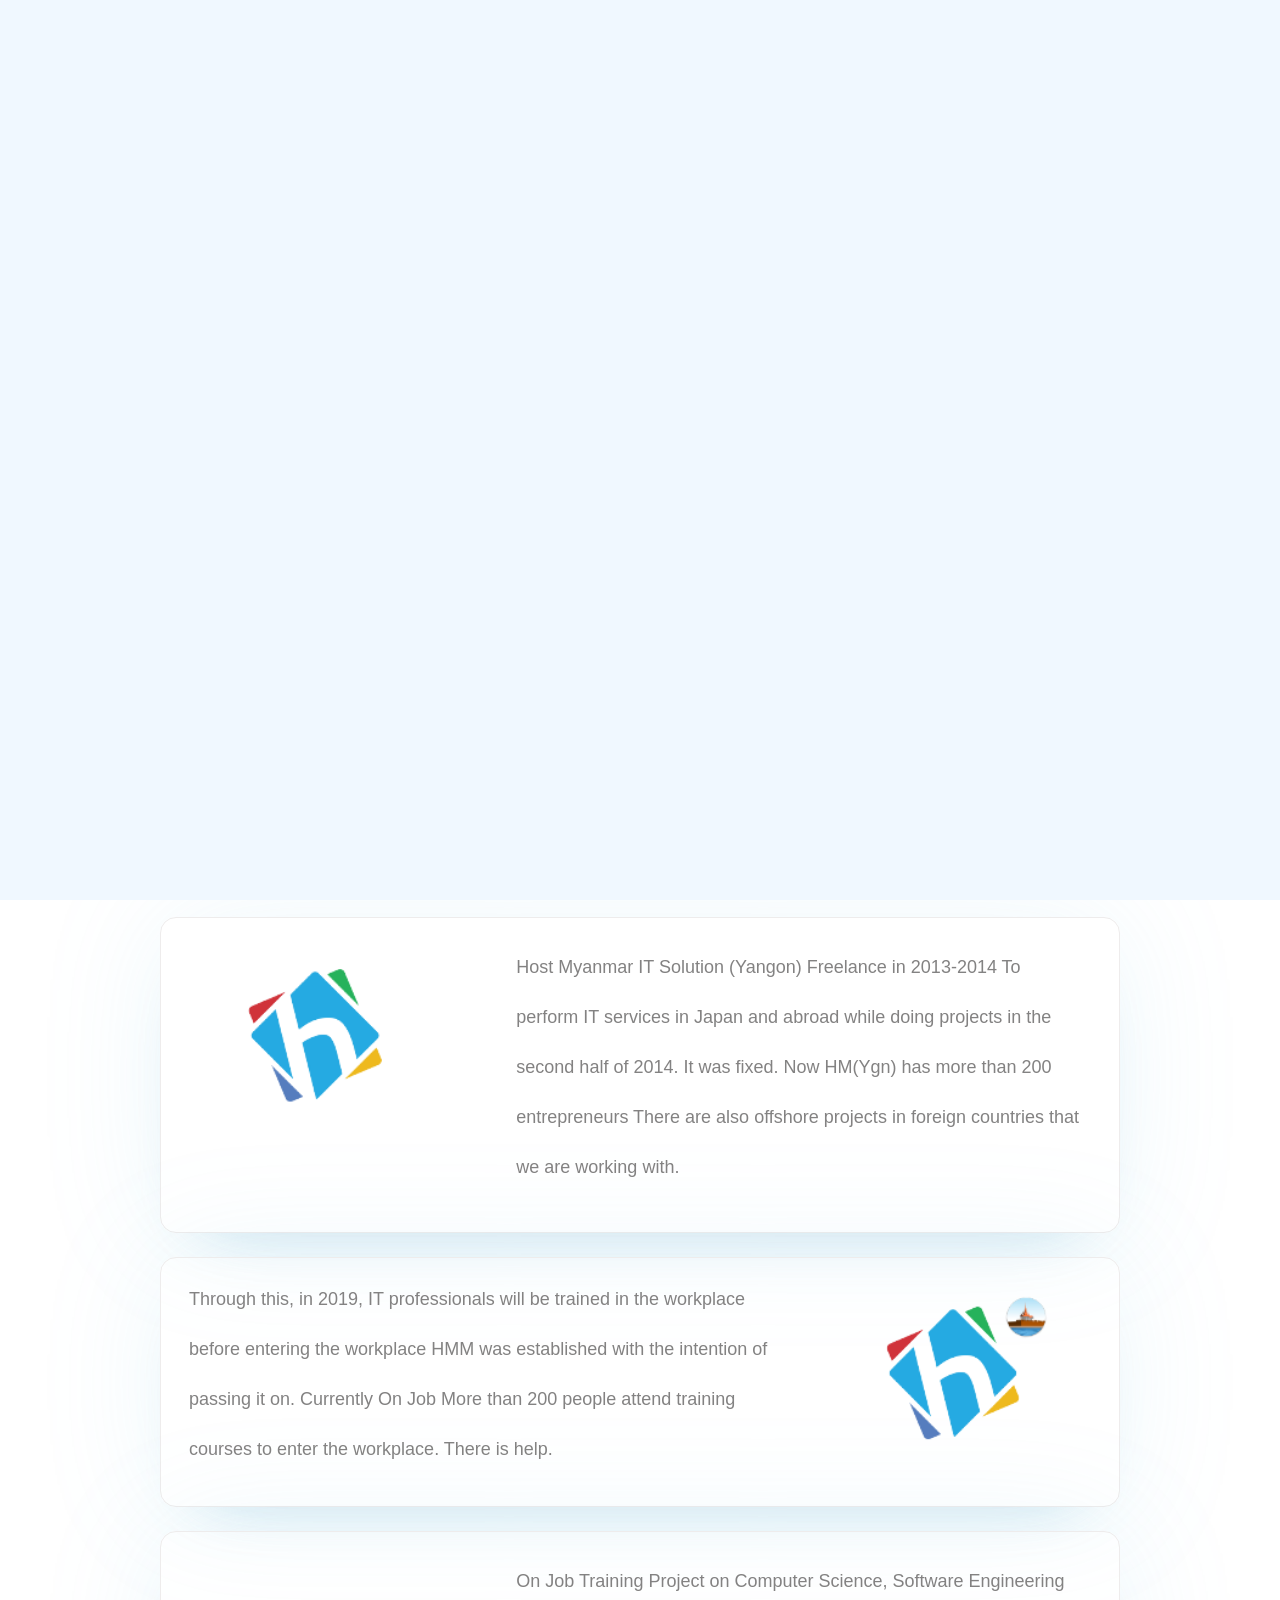
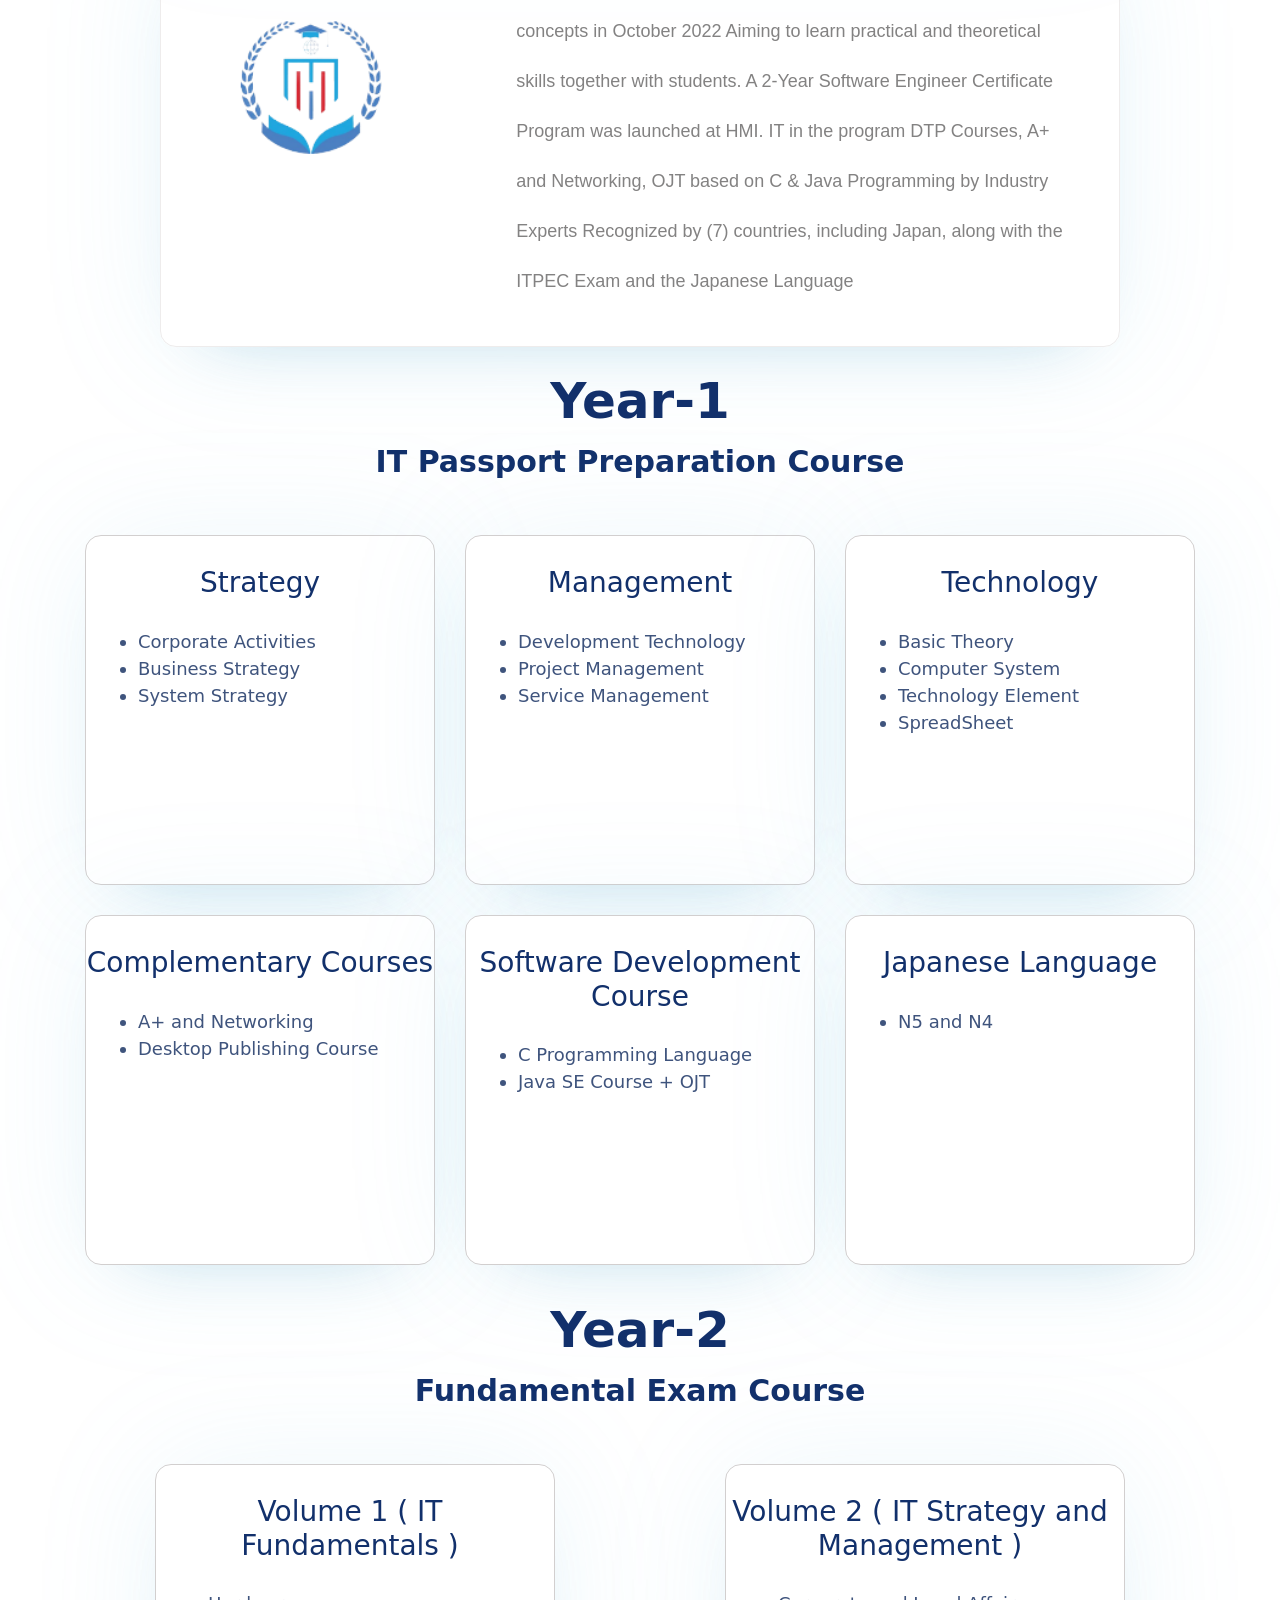
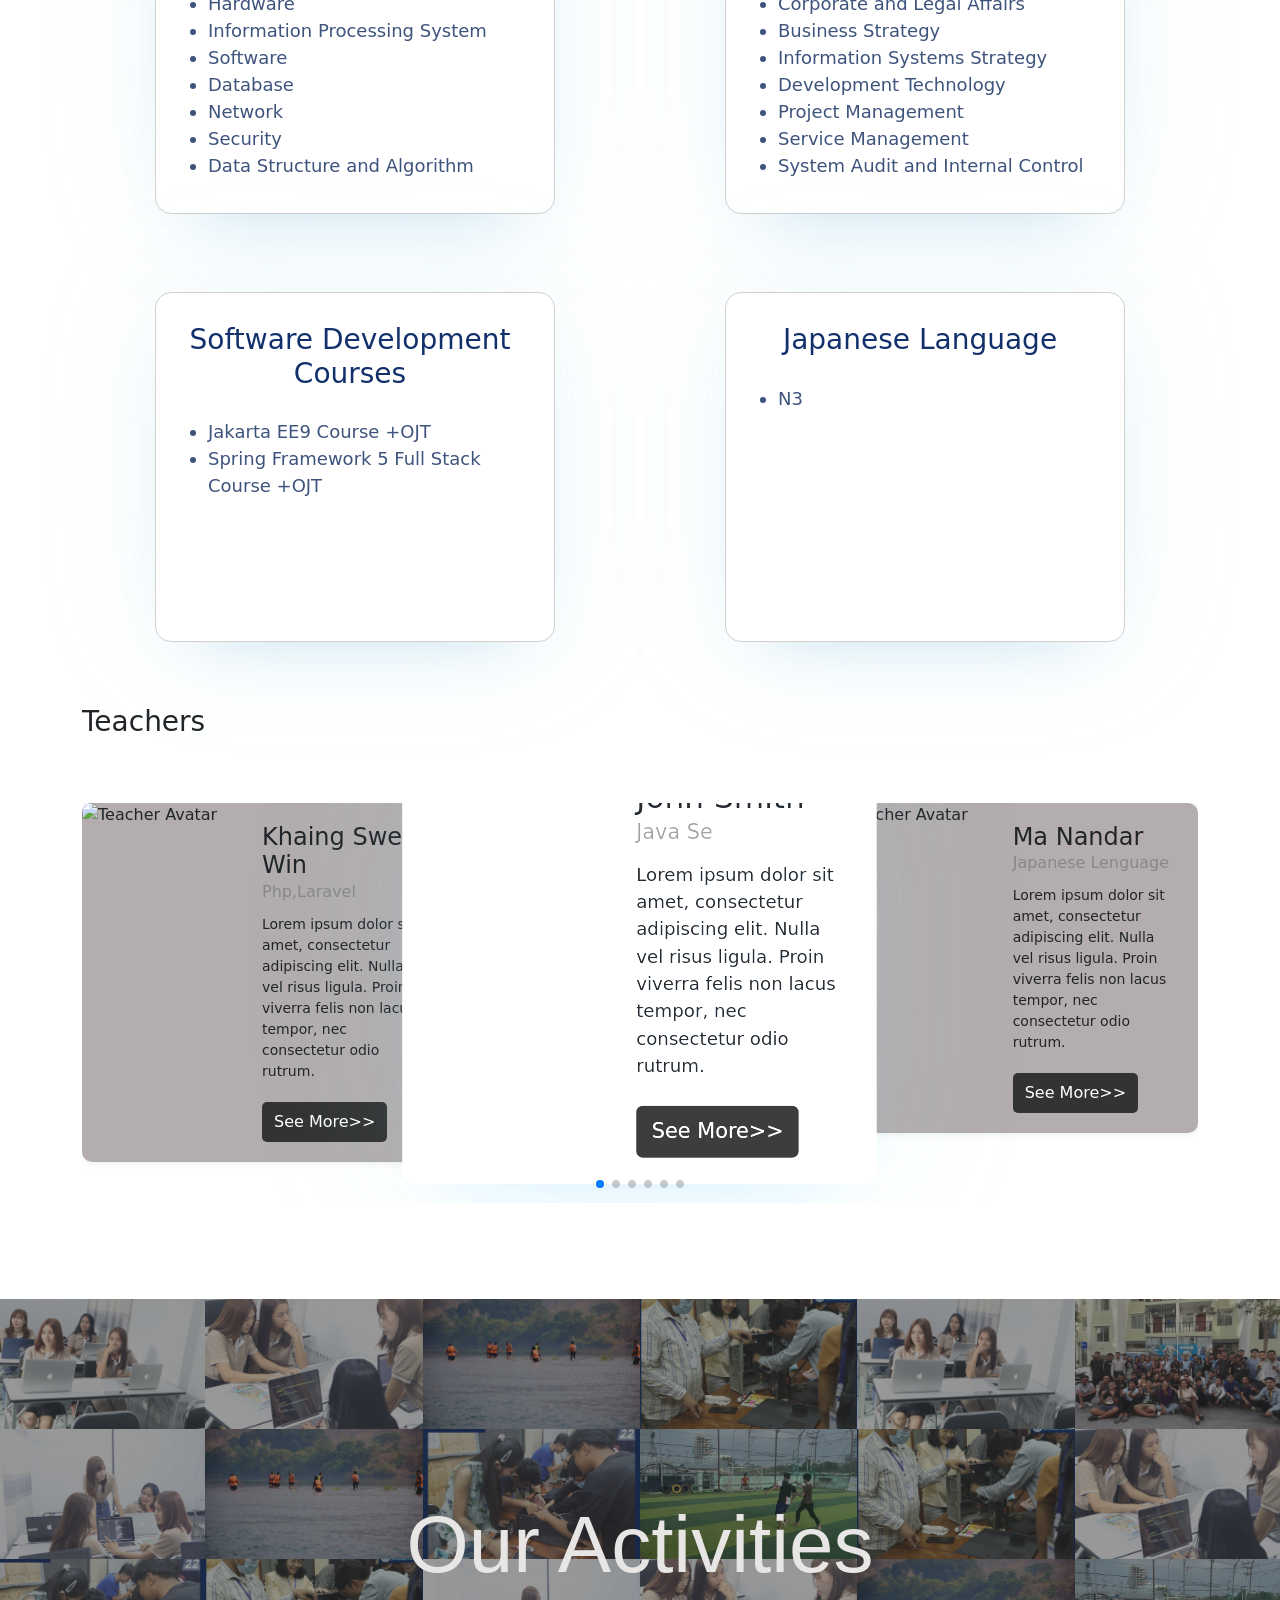
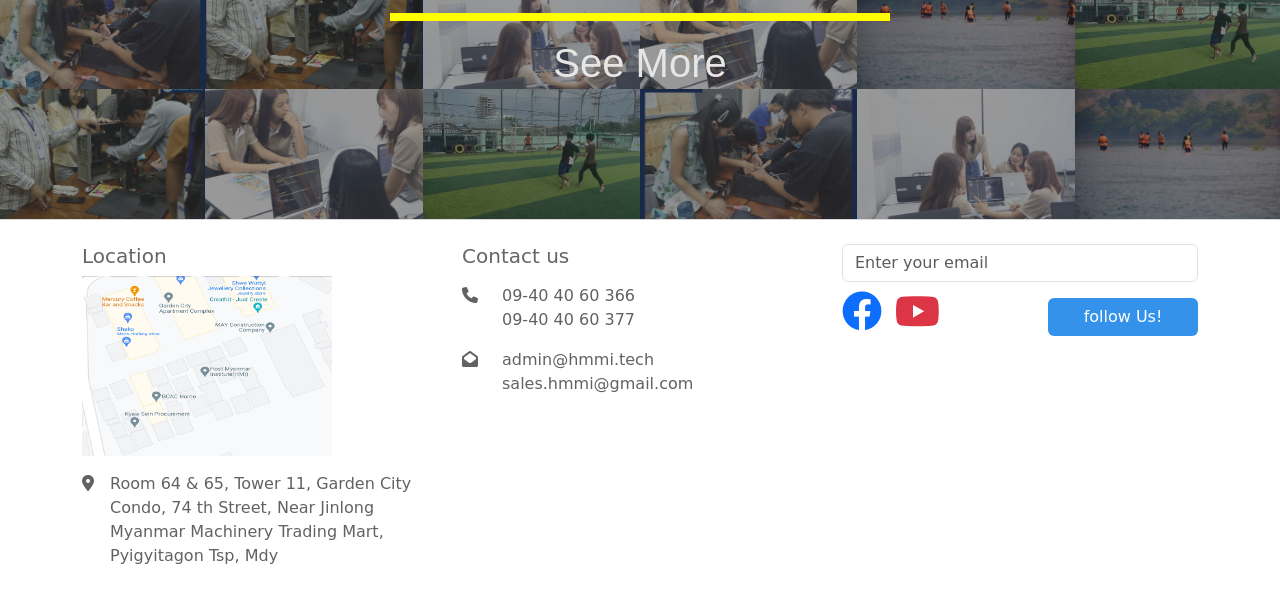
==== commit ccd87cc3: "change banner- image" ====
--- a/index.html
+++ b/index.html
@@ -273,7 +273,7 @@
 		<div class="banner-container mb-5">
 			<div class="banner">
 				<img
-					src="image/Design1.jpg"
+					src="image/Design1.png"
 					alt=""
 					width="100%"
 					height="00px"
--- a/style.css
+++ b/style.css
@@ -308,10 +308,14 @@
 }
 .fe .row .col-md-6 .course{
   width: 100%;
-}
-.ip .row .col-md-6 .course{
+  padding-right: 10px;
+}
+.ip .row .col-md-4 .course{
   width: 100%;
 }
 .ip .row{
   flex: none;
+}
+.ip .row .col-md-4{
+  padding: 0;
 }
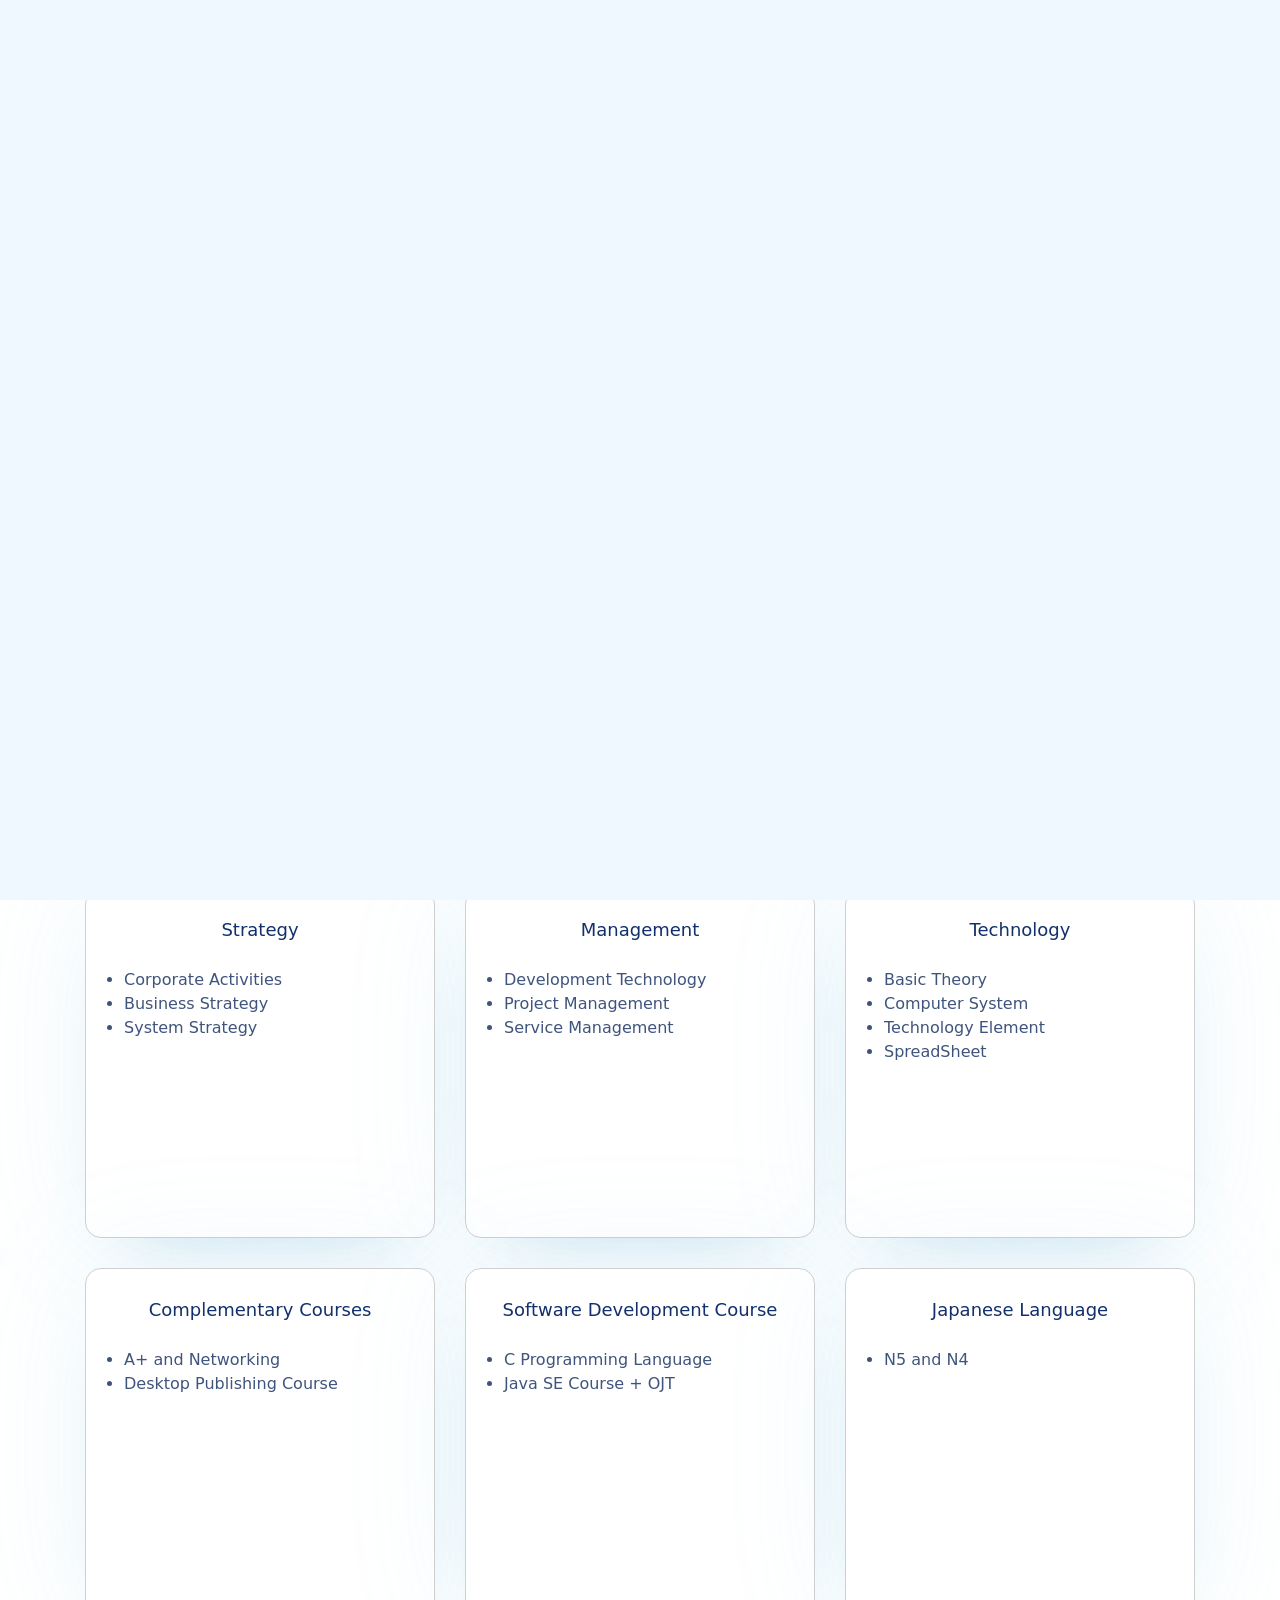
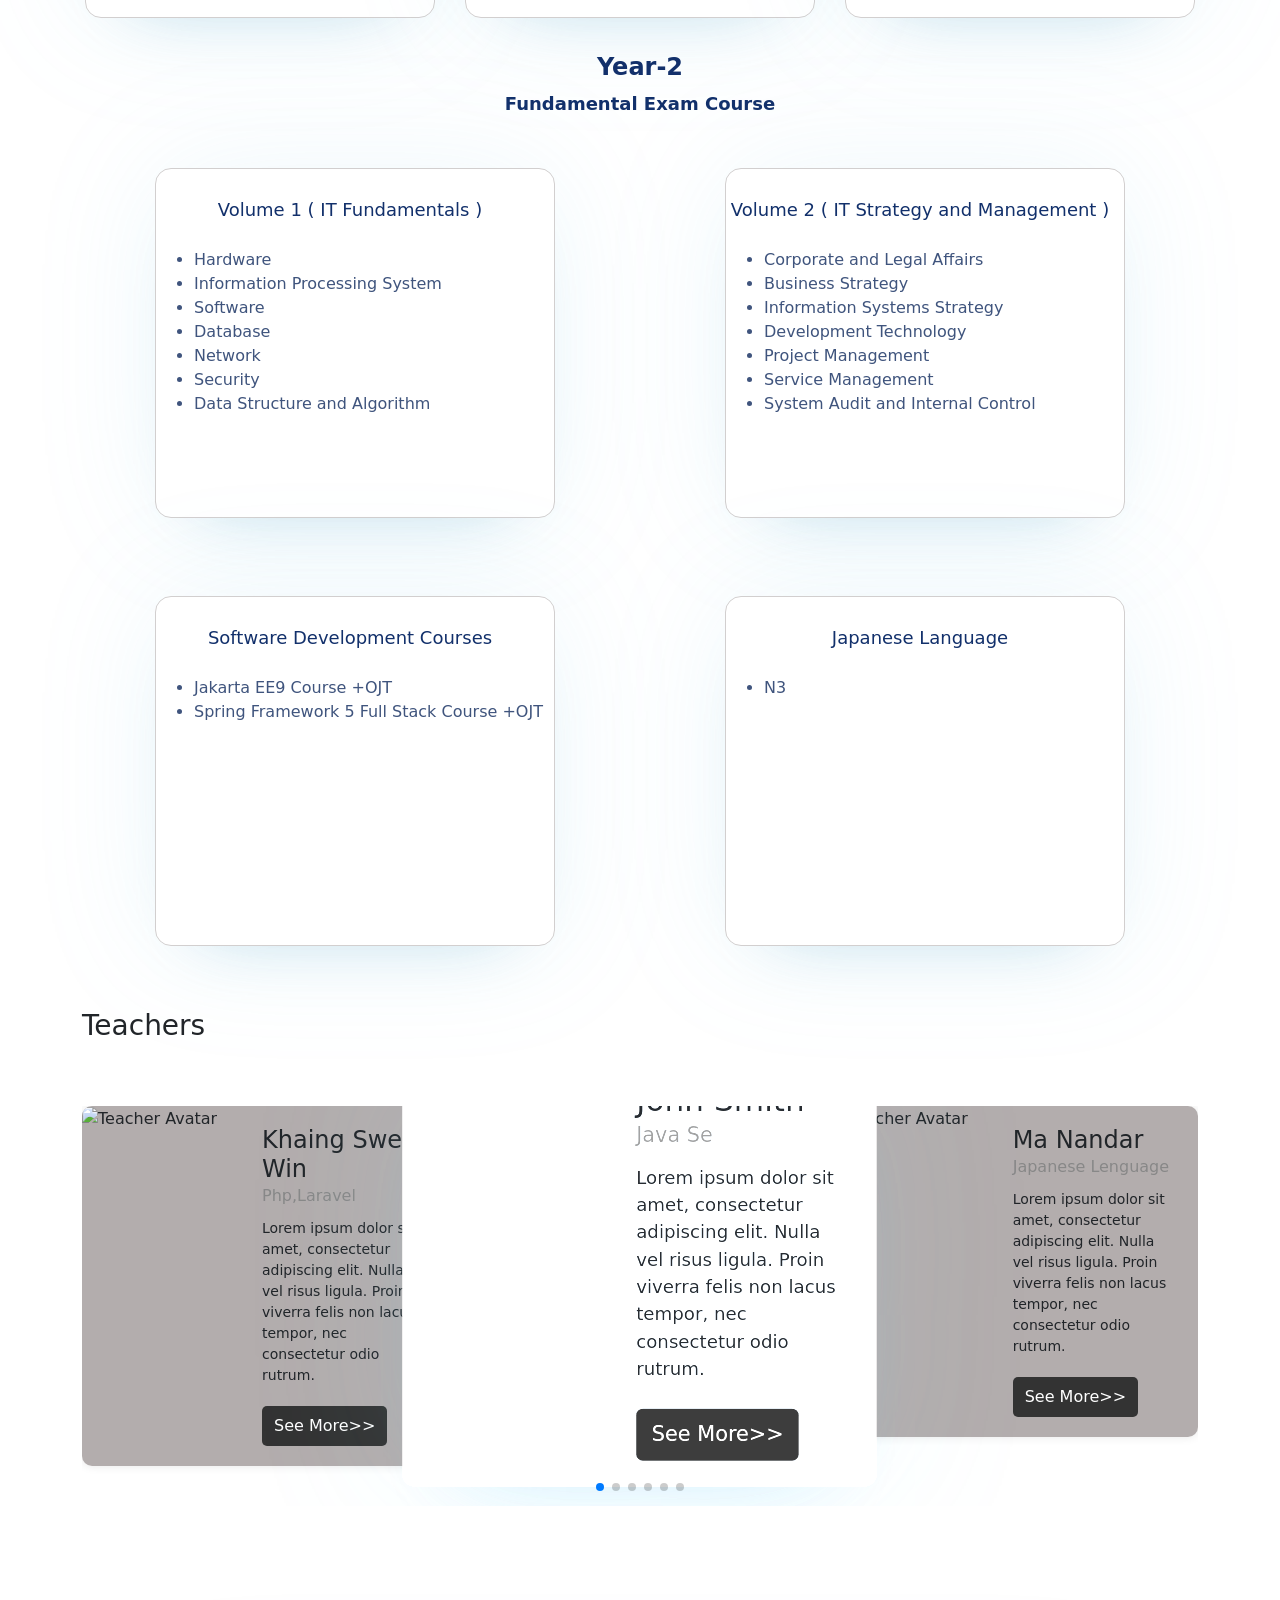
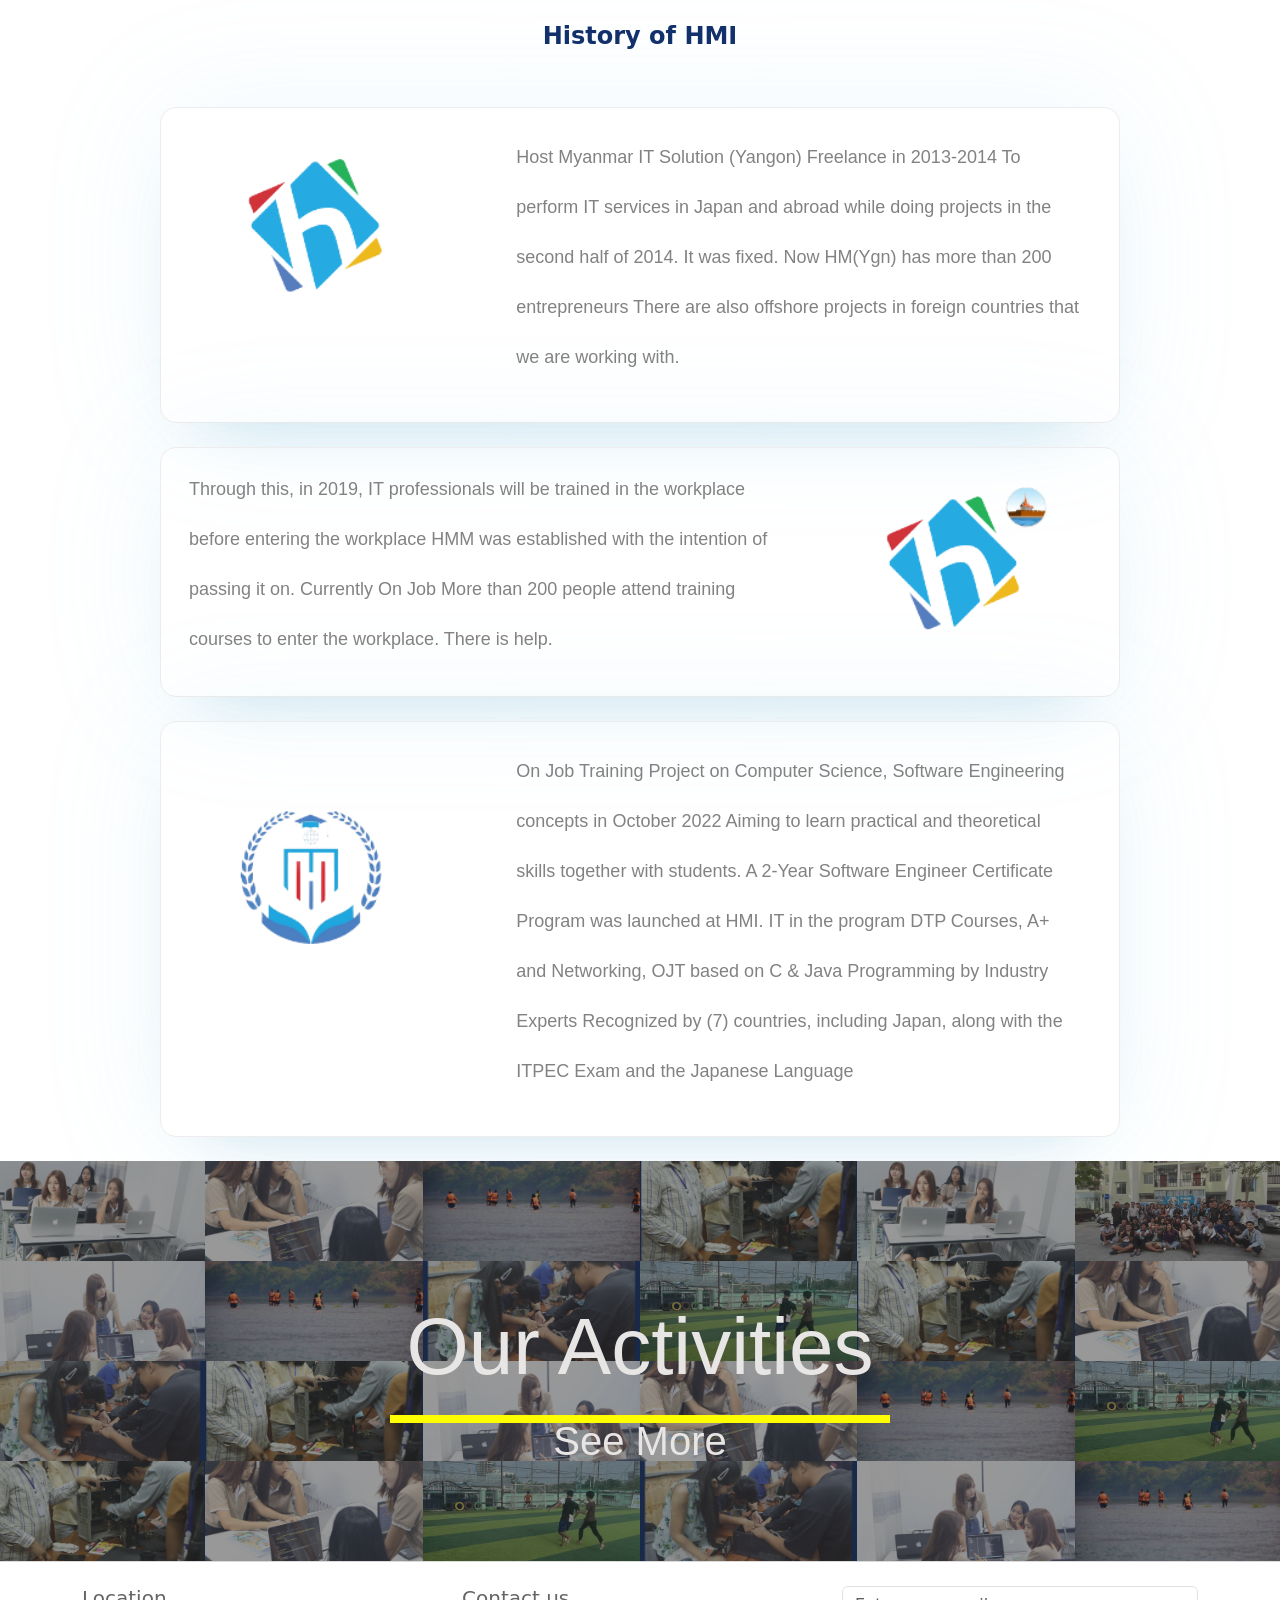
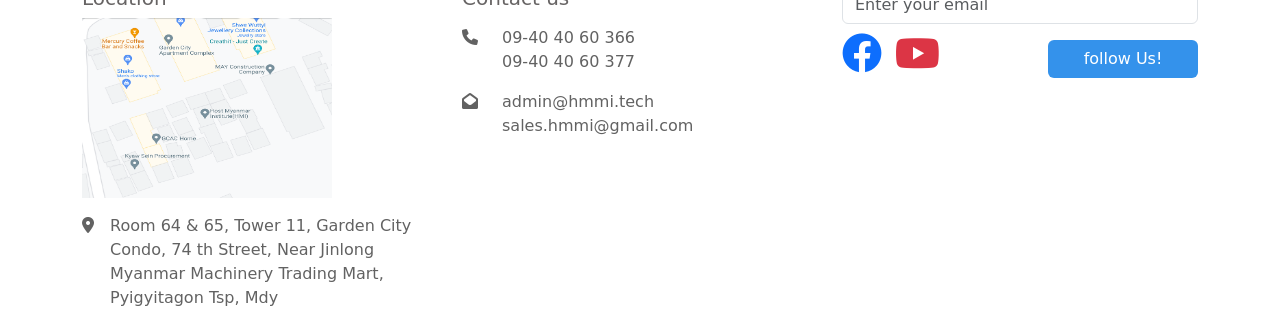
==== commit 9a6b25c2: "modify banner" ====
--- a/index.html
+++ b/index.html
@@ -270,7 +270,7 @@
 		</nav>
 
 		<!-- Banner starts -->
-		<div class="banner-container mb-5">
+		<div class="banner-container">
 			<div class="banner">
 				<img
 					src="image/Design1.png"
@@ -284,7 +284,9 @@
 				<div class="banner-header">
 					<h1
 						class="slideRight1"
-						style="color: #4b80c2"
+						style="color:   #204d84;
+            ;
+            "
 					>
 						HOST
 					</h1>
@@ -297,92 +299,6 @@
 			</div>
 		</div>
 		<!-- Banner ends -->
-		<div class="course-header">
-			<h1>History of HMI</h1>
-		</div>
-		<!-- content starts -->
-		<div class="container-md mt-5 main-body-content">
-			<div
-				class="row text-card"
-				id="text-card1"
-			>
-				<div class="col-md-4 hmi-logo">
-					<img
-						src="image/Screenshot_from_2023-07-19_15-10-56-removebg-preview.png"
-						alt=""
-						class="w-100"
-						height="220px"
-					/>
-				</div>
-				<div class="col-md-8">
-					<div class="textbox1 p-4">
-						<!-- <h3>Free Shiping</h3>
-                <h2>35% OFF</h2> -->
-						<p class="textbox">
-							Host Myanmar IT Solution (Yangon) Freelance in 2013-2014 To
-							perform IT services in Japan and abroad while doing projects in
-							the second half of 2014. It was fixed. Now HM(Ygn) has more than
-							200 entrepreneurs There are also offshore projects in foreign
-							countries that we are working with.
-						</p>
-					</div>
-				</div>
-			</div>
-			<div
-				class="row my-4 text-card"
-				id="text-card2"
-			>
-				<div class="col-md-8">
-					<div class="textbox2 p-3">
-						<p class="textbox">
-							Through this, in 2019, IT professionals will be trained in the
-							workplace before entering the workplace HMM was established with
-							the intention of passing it on. Currently On Job More than 200
-							people attend training courses to enter the workplace. There is
-							help.
-						</p>
-					</div>
-				</div>
-				<div class="col-md-4 hmi-logo">
-					<img
-						src="image/Screenshot_from_2023-07-19_15-12-09-removebg-preview.png"
-						alt=""
-						class="w-100"
-						height="220px"
-					/>
-				</div>
-			</div>
-			<div
-				class="row my-4 text-card"
-				id="text-card3"
-			>
-				<div
-					class="col-md-4 hmi-logo align-items-center mt-5 justify-content-center"
-				>
-					<img
-						src="image/Screenshot_from_2023-07-19_15-23-13-removebg-preview.png"
-						alt=""
-						class="w-100"
-						height="220px"
-					/>
-				</div>
-				<div class="col-md-8">
-					<div class="textbox1 p-4">
-						<!-- <h3>Free Shiping</h3>
-              <h2>35% OFF</h2> -->
-						<p class="textbox">
-							On Job Training Project on Computer Science, Software Engineering
-							concepts in October 2022 Aiming to learn practical and theoretical
-							skills together with students. A 2-Year Software Engineer
-							Certificate Program was launched at HMI. IT in the program DTP
-							Courses, A+ and Networking, OJT based on C & Java Programming by
-							Industry Experts Recognized by (7) countries, including Japan,
-							along with the ITPEC Exam and the Japanese Language
-						</p>
-					</div>
-				</div>
-			</div>
-		</div>
 
 		<!-- itpec-start -->
 		<div class="itpec-container container">
@@ -498,7 +414,7 @@
 						class="col-md-6 d-flex justify-content-center align-items-center"
 						id="course-2"
 					>
-						<div class="course ">
+						<div class="course">
 							<h2>Volume 2 <span>( IT Strategy and Management )</span></h2>
 							<ul>
 								<li>Corporate and Legal Affairs</li>
@@ -741,6 +657,92 @@
 				</div>
 			</div>
 		</section>
+		<div class="course-header">
+			<h1>History of HMI</h1>
+		</div>
+		<!-- content starts -->
+		<div class="container-md mt-5 main-body-content">
+			<div
+				class="row text-card"
+				id="text-card1"
+			>
+				<div class="col-md-4 hmi-logo">
+					<img
+						src="image/Screenshot_from_2023-07-19_15-10-56-removebg-preview.png"
+						alt=""
+						class="w-100"
+						height="220px"
+					/>
+				</div>
+				<div class="col-md-8">
+					<div class="textbox1 p-4">
+						<!-- <h3>Free Shiping</h3>
+                <h2>35% OFF</h2> -->
+						<p class="textbox">
+							Host Myanmar IT Solution (Yangon) Freelance in 2013-2014 To
+							perform IT services in Japan and abroad while doing projects in
+							the second half of 2014. It was fixed. Now HM(Ygn) has more than
+							200 entrepreneurs There are also offshore projects in foreign
+							countries that we are working with.
+						</p>
+					</div>
+				</div>
+			</div>
+			<div
+				class="row my-4 text-card"
+				id="text-card2"
+			>
+				<div class="col-md-8">
+					<div class="textbox2 p-3">
+						<p class="textbox">
+							Through this, in 2019, IT professionals will be trained in the
+							workplace before entering the workplace HMM was established with
+							the intention of passing it on. Currently On Job More than 200
+							people attend training courses to enter the workplace. There is
+							help.
+						</p>
+					</div>
+				</div>
+				<div class="col-md-4 hmi-logo">
+					<img
+						src="image/Screenshot_from_2023-07-19_15-12-09-removebg-preview.png"
+						alt=""
+						class="w-100"
+						height="220px"
+					/>
+				</div>
+			</div>
+			<div
+				class="row my-4 text-card"
+				id="text-card3"
+			>
+				<div
+					class="col-md-4 hmi-logo align-items-center mt-5 justify-content-center"
+				>
+					<img
+						src="image/Screenshot_from_2023-07-19_15-23-13-removebg-preview.png"
+						alt=""
+						class="w-100"
+						height="220px"
+					/>
+				</div>
+				<div class="col-md-8">
+					<div class="textbox1 p-4">
+						<!-- <h3>Free Shiping</h3>
+              <h2>35% OFF</h2> -->
+						<p class="textbox">
+							On Job Training Project on Computer Science, Software Engineering
+							concepts in October 2022 Aiming to learn practical and theoretical
+							skills together with students. A 2-Year Software Engineer
+							Certificate Program was launched at HMI. IT in the program DTP
+							Courses, A+ and Networking, OJT based on C & Java Programming by
+							Industry Experts Recognized by (7) countries, including Japan,
+							along with the ITPEC Exam and the Japanese Language
+						</p>
+					</div>
+				</div>
+			</div>
+		</div>
 		<div class="container-fluid activities">
 			<h1 class="text-center activities-text">Our Activities</h1>
 			<p class="activities-seemore">See More</p>
--- a/loading.css
+++ b/loading.css
@@ -1,13 +1,13 @@
 .loader {
     position: fixed;
-    width: 100vw;
-    height: 100vh;
+    width: 100%;
+    height: 100%;
     display: flex;
     justify-content: center;
     align-items: center;
     perspective: 800px;
     background-color: aliceblue;
-    z-index: 99999;
+    z-index: 99999999;
   }
 
   .loader .circle {
--- a/style.css
+++ b/style.css
@@ -112,7 +112,7 @@
 	position: absolute;
 	width: 550px;
 	top: 30%;
-	left: 78%;
+	left: 50%;
 	/* background-color: #0e81ed;  */
 
 	transform: translate(-50%, -50%);
@@ -120,23 +120,35 @@
 .banner-text {
 	position: absolute;
 	width: 500px;
-	top: 60%;
-	left: 80%;
-	transform: translate(-50%, -50%);
+	bottom: 100px;
+  right: 0px;
+
+	/* transform: translate(-50%, -50%); */
 }
 .banner-header h1 {
 	font-size: 80px;
 	font-family: Impact;
+
+}
+h1.slideRight1{
+  text-align: center;
 }
 .banner-header h2 {
-	color: #73c2e3;
-	font-size: 50px;
+	color: #5990e8d3;
+	font-size: 40px;
+  text-align: center;
 }
 .banner-text {
 	color: #010e1a9b;
 	font-weight: 100;
 	/* font-size: small; */
 	font-family: Impact;
+}
+.banner-text h3{
+  font-size: medium;
+  text-align: right;
+  padding-right: 10px;
+
 }
 .underline {
 	margin-top: 20px;
@@ -162,6 +174,17 @@
 		rgba(255, 255, 255, 0.8)
 	) !important;
 }
+@media (max-width:450px){
+  .banner-header h1{
+    font-size: 70px;
+  }
+  .banner-header h2{
+    font-size: 20px;
+  }
+  .banner-text h3{
+    font-size: small;
+  }
+}
 .blur {
 	position: absolute;
 	z-index: 10000;
@@ -201,6 +224,7 @@
 	z-index: 9999;
 	width: 500px;
 }
+
 .activities-seemore {
 	position: absolute;
 	top: 70%;
@@ -221,7 +245,7 @@
 }
 .ativity-image-wrapper .col-2 img {
 	width: 100%;
-	height: 130px;
+	height: 100px;
 	object-fit: cover;
 }
 
@@ -245,6 +269,17 @@
     width: 600px;
     height: 300px;
   } */
+  @media (max-width: 500px){
+    .activities-text{
+      font-size: 60px;
+    }
+    .ativity-image-wrapper .col-2 img{
+      height: 70px;
+    }
+    p.textbox{
+      font-size: small;
+    }
+  }
 .course {
 	margin: 15px;
 	background: #fff;
@@ -257,17 +292,17 @@
 
 .course h2 {
 	margin-top: 30px;
-	font-size: 28px;
+	font-size: large;
 	color: #12306b;
 	text-align: center;
 }
 .course ul {
 	margin-top: 28px;
-	margin-left: 20px;
+	margin-left: 6px;
 }
 .course li {
 	color: #3f547d;
-	font-size: 18px;
+	font-size: medium;
 	text-align: left;
 }
 .course-header {
@@ -279,11 +314,11 @@
 	margin: 20px;
 }
 .course-header h1 {
-	font-size: 50px;
+	font-size: x-large;
 	font-weight: 700;
 }
 .course-header p {
-	font-size: 30px;
+	font-size: large;
 	font-weight: 600;
 }
 .footer-header {
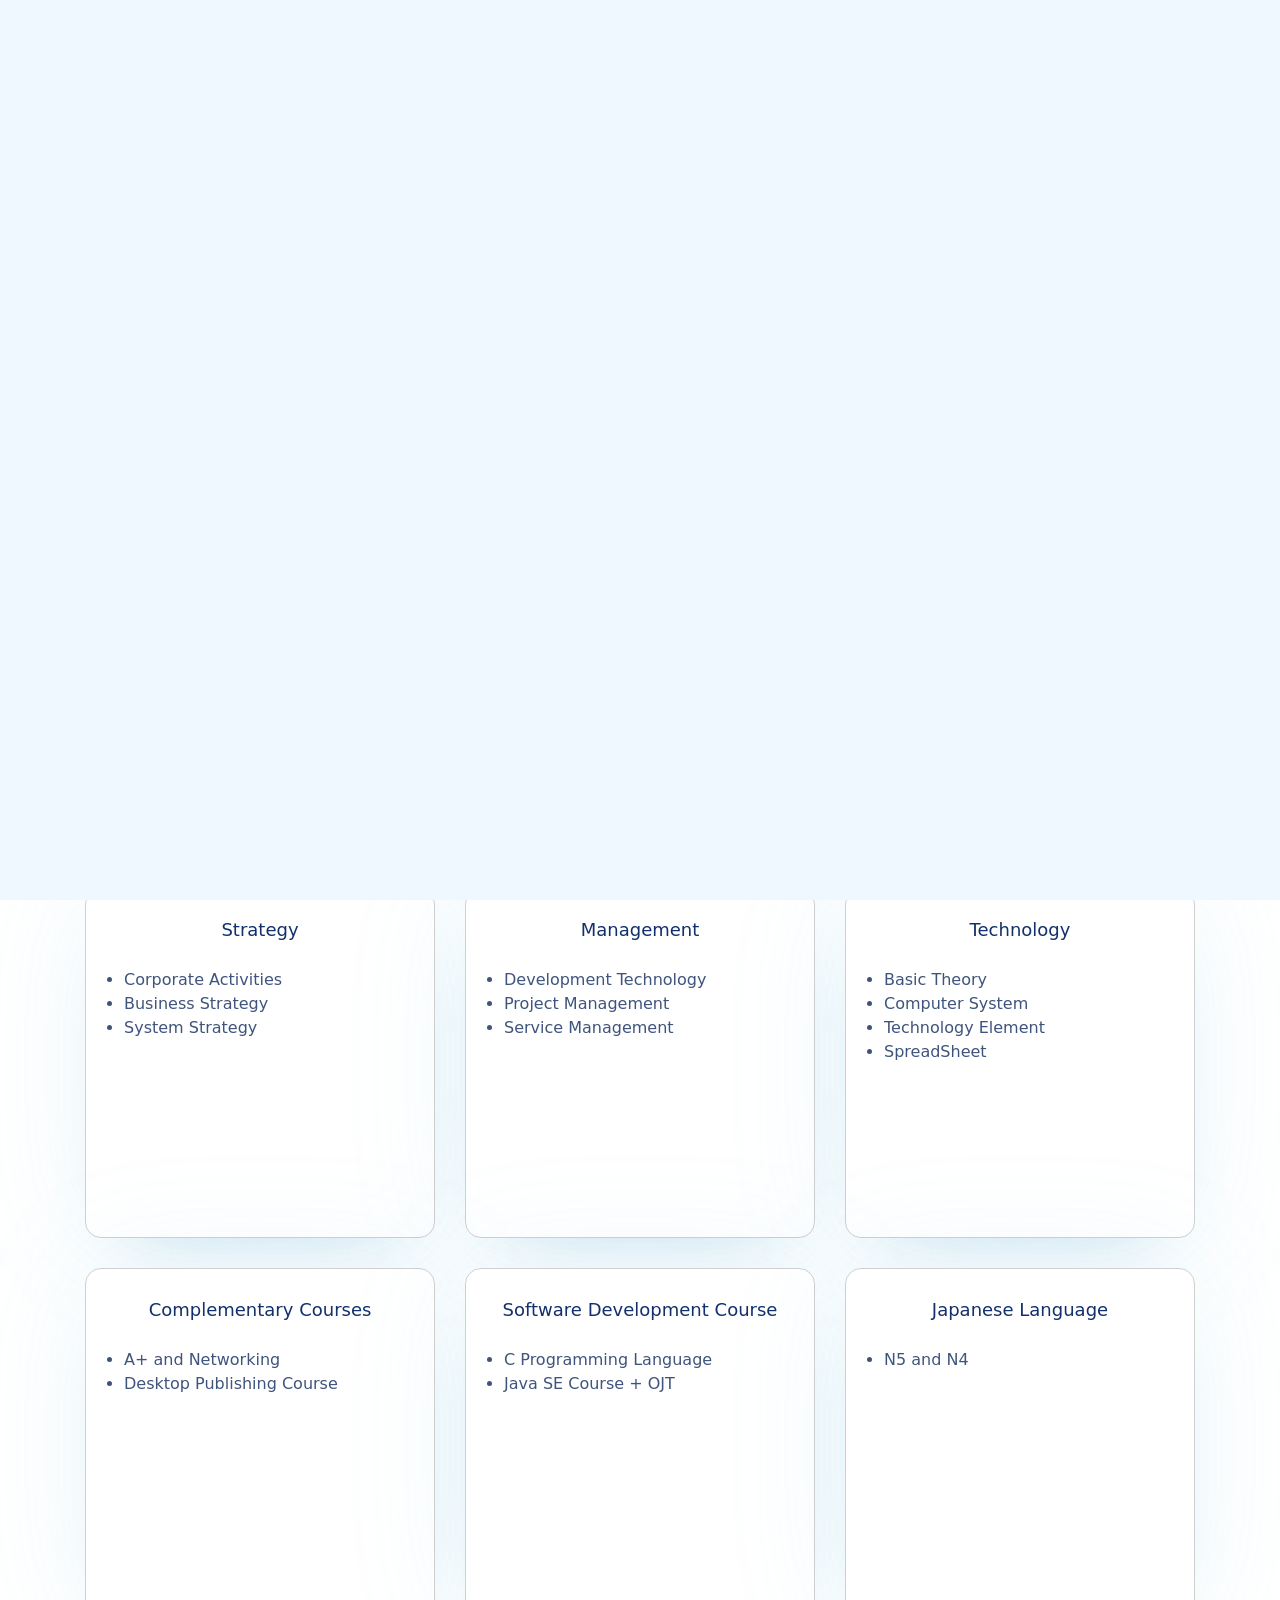
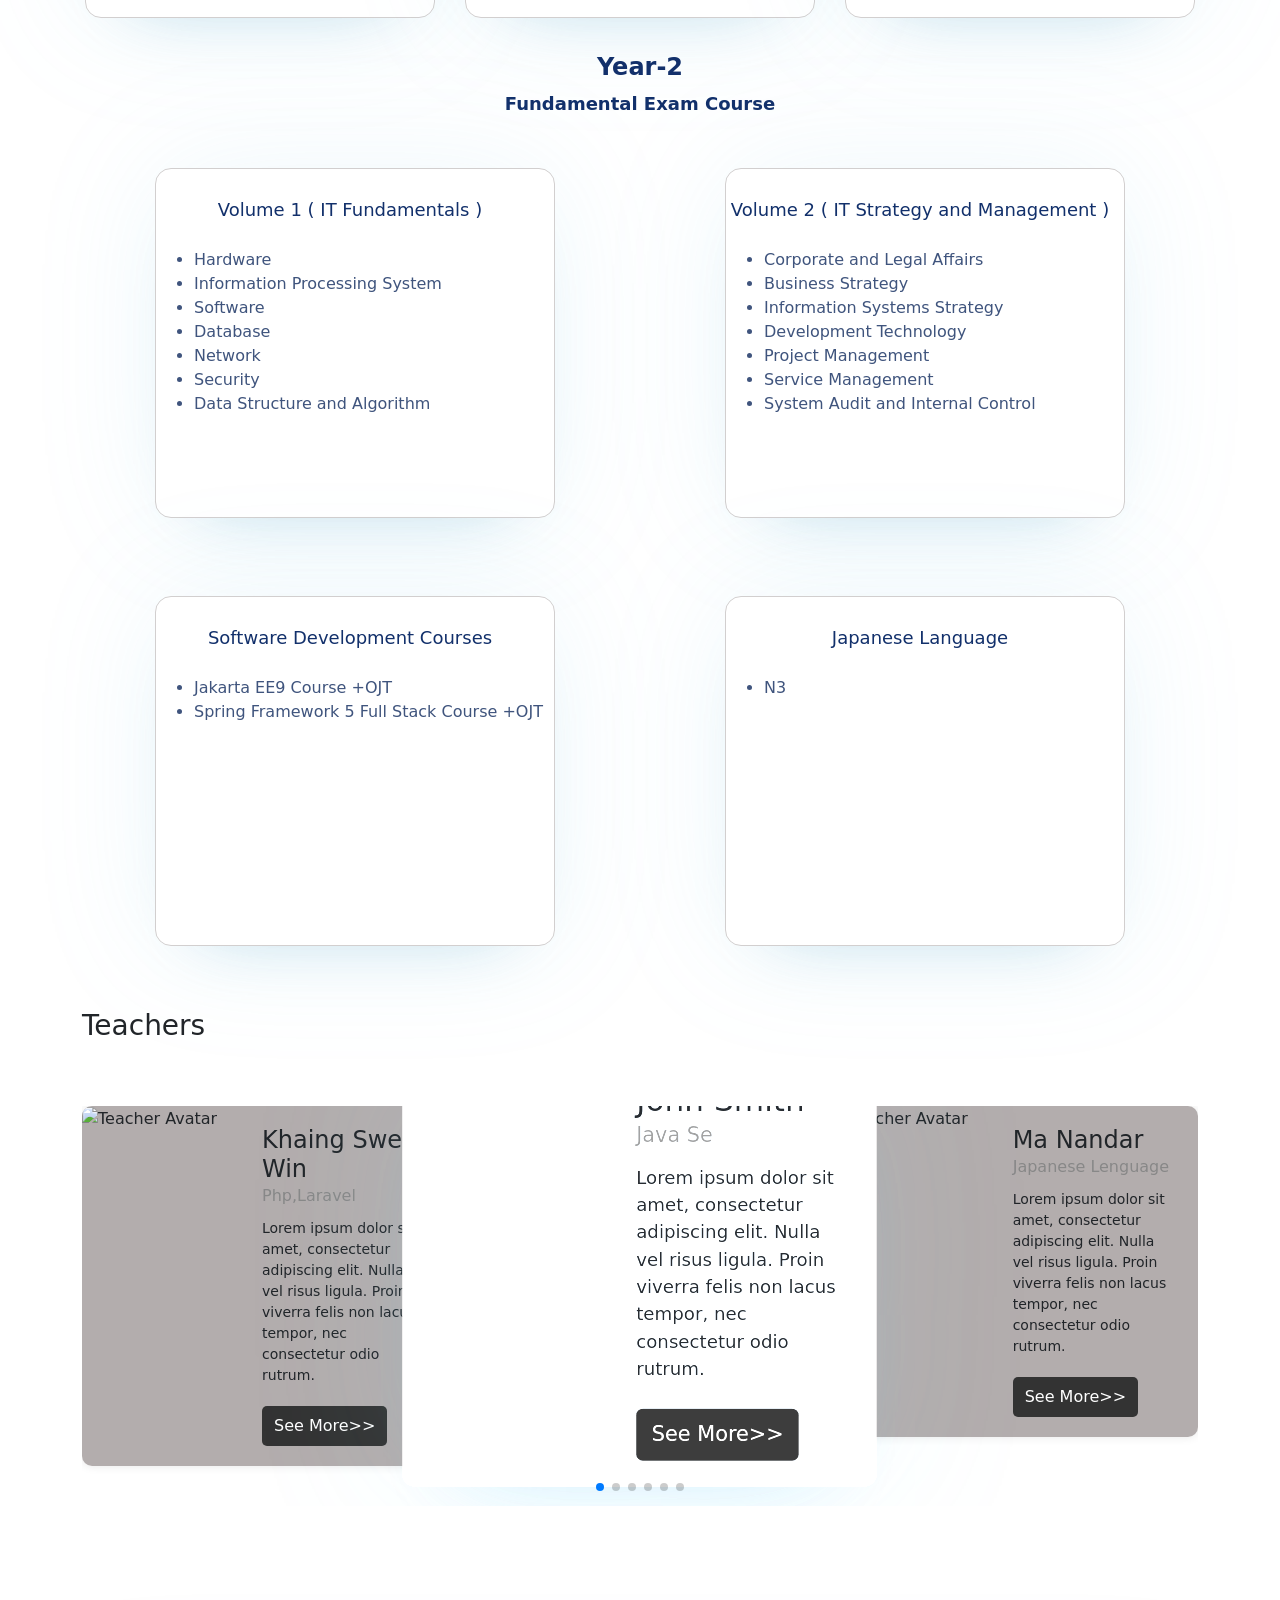
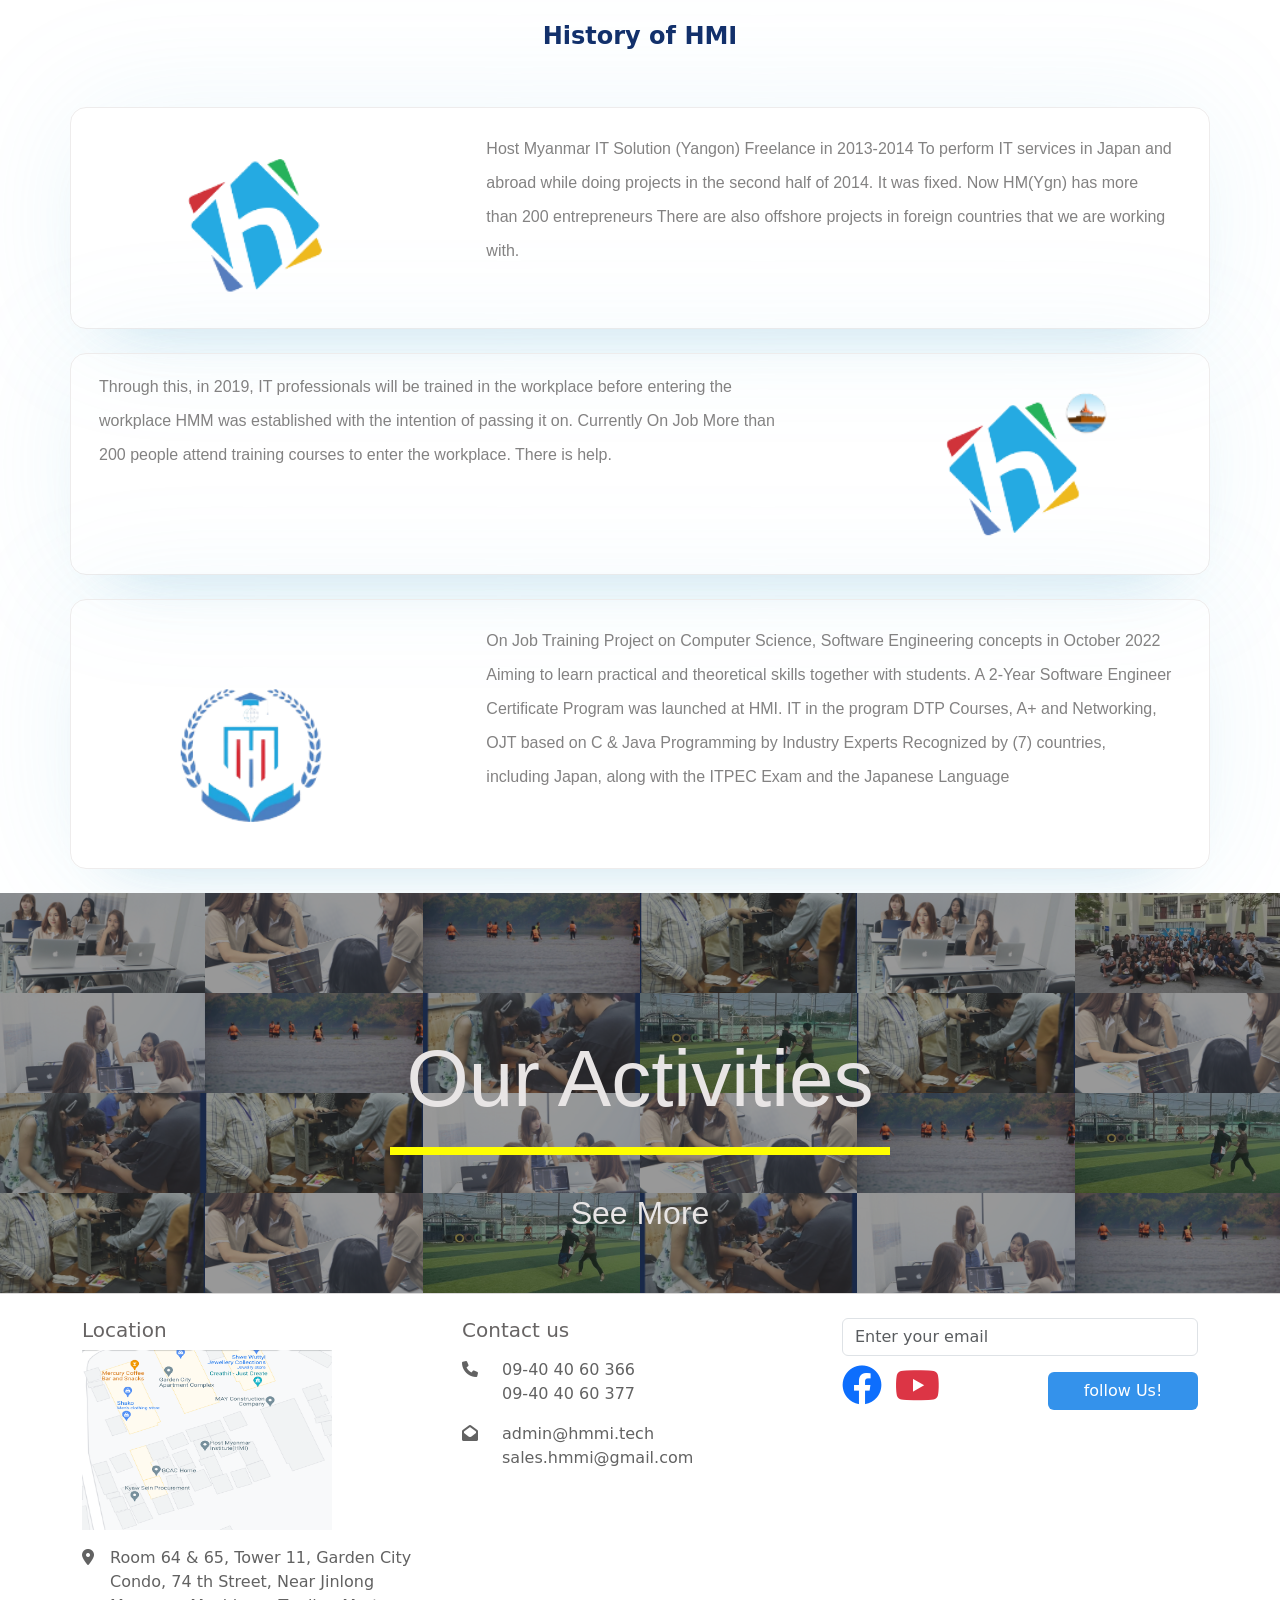
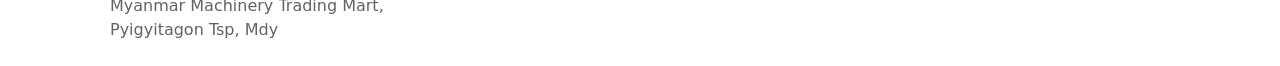
==== commit 40aa97f3: "responsive activities" ====
--- a/index.html
+++ b/index.html
@@ -661,7 +661,7 @@
 			<h1>History of HMI</h1>
 		</div>
 		<!-- content starts -->
-		<div class="container-md mt-5 main-body-content">
+		<div class="container mt-5 main-body-content">
 			<div
 				class="row text-card"
 				id="text-card1"
--- a/style.css
+++ b/style.css
@@ -193,7 +193,7 @@
 	object-fit: contain;
 }
 .main-body-content {
-	width: 75%;
+	width:99% ;
 }
 .text-card {
 	border: 1px solid rgb(238, 236, 236);
@@ -201,8 +201,8 @@
 	box-shadow: 0 0 128px 0 #73c1e31e, 0 32px 64px -48px #73b4d07c;
 }
 .textbox {
-	font-size: 18px;
-	line-height: 50px;
+	font-size: medium;
+	line-height:34px;
 	align-items: center;
 	color: #838282;
 	font-family: Arial, Helvetica, sans-serif;
@@ -227,17 +227,17 @@
 
 .activities-seemore {
 	position: absolute;
-	top: 70%;
+	top: 80%;
 	left: 50%;
 	transform: translate(-50%, -50%);
 	color: rgb(232, 229, 229);
-	font-size: 40px;
+	font-size: xx-large;
 	font-family: Arial, Helvetica, sans-serif;
 	z-index: 9999;
 	cursor: pointer;
 }
 .activities-seemore:hover {
-	color: #73c2e3;
+	color: #0524f0;
 }
 
 .ativity-image-wrapper .col-2 {
@@ -280,6 +280,11 @@
       font-size: small;
     }
   }
+  @media(max-width:400px){
+    .activities-text{
+      font-size: 50px;
+    }
+  }
 .course {
 	margin: 15px;
 	background: #fff;
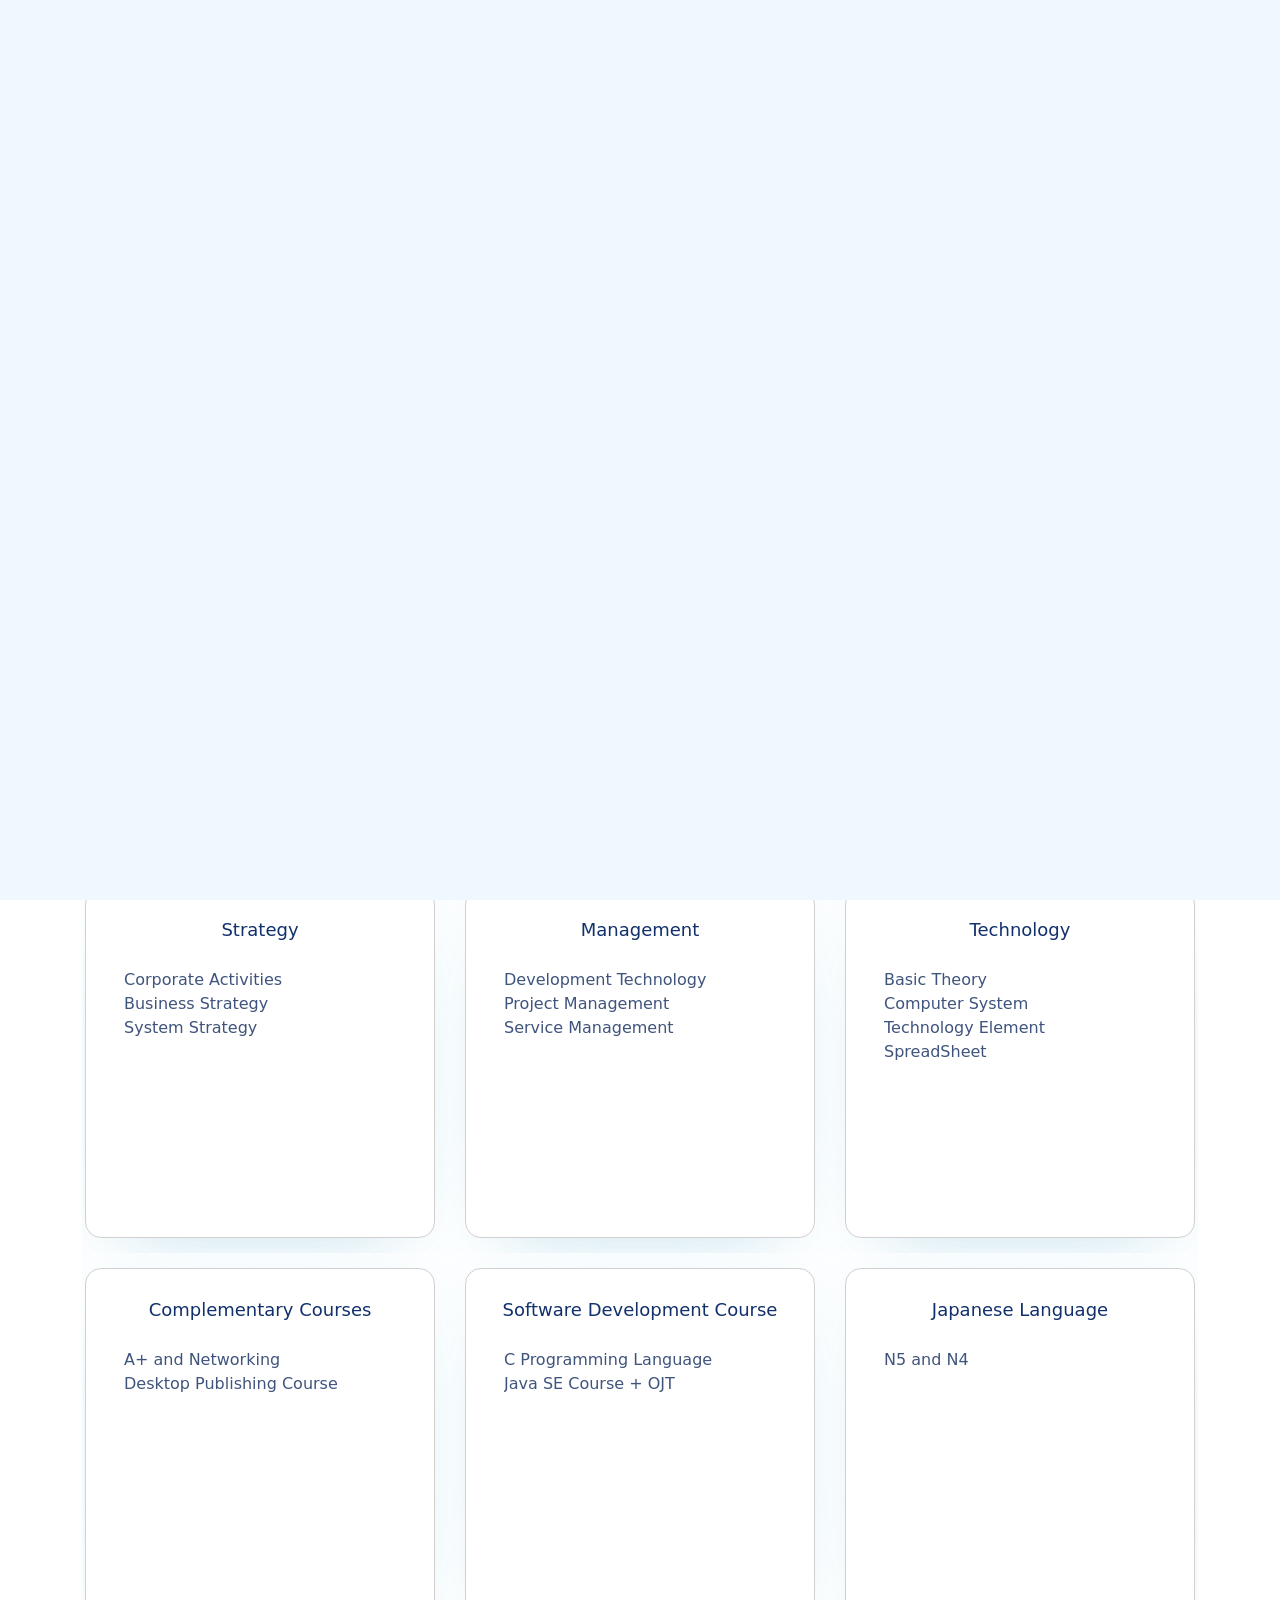
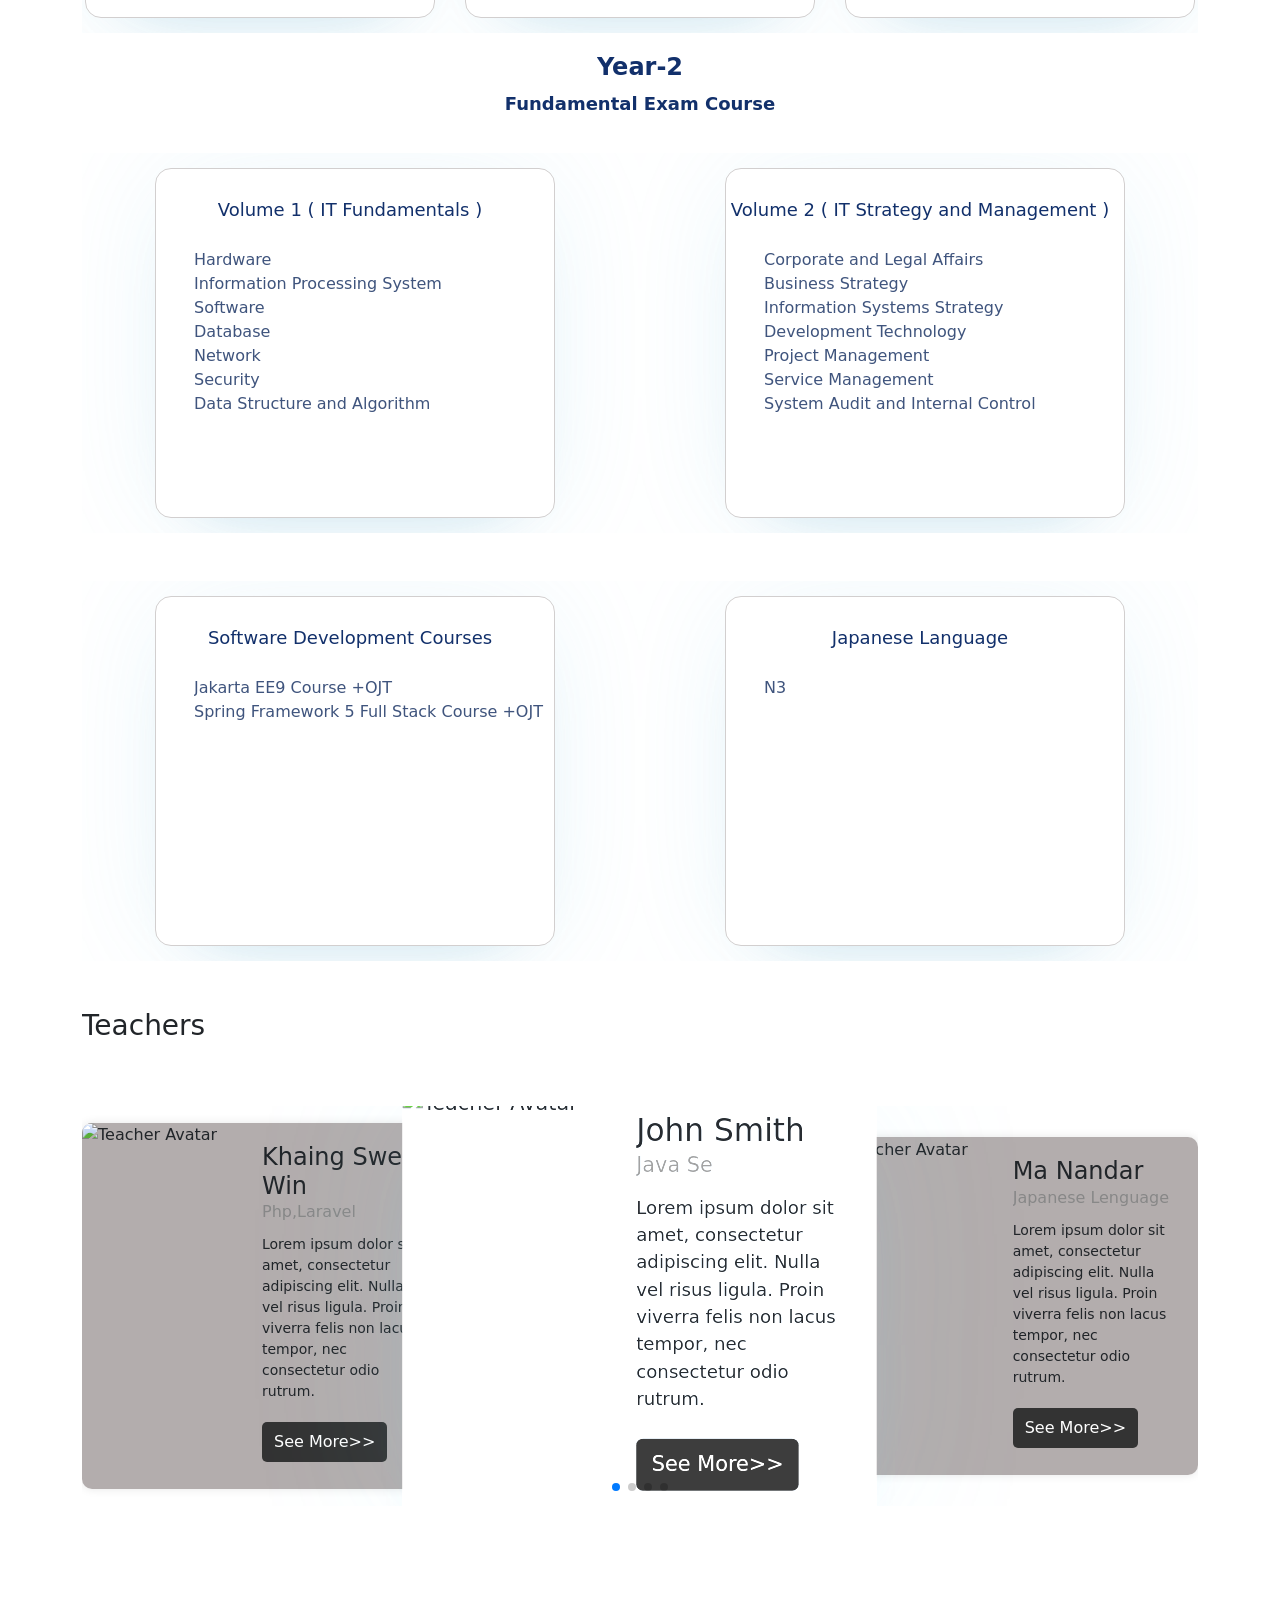
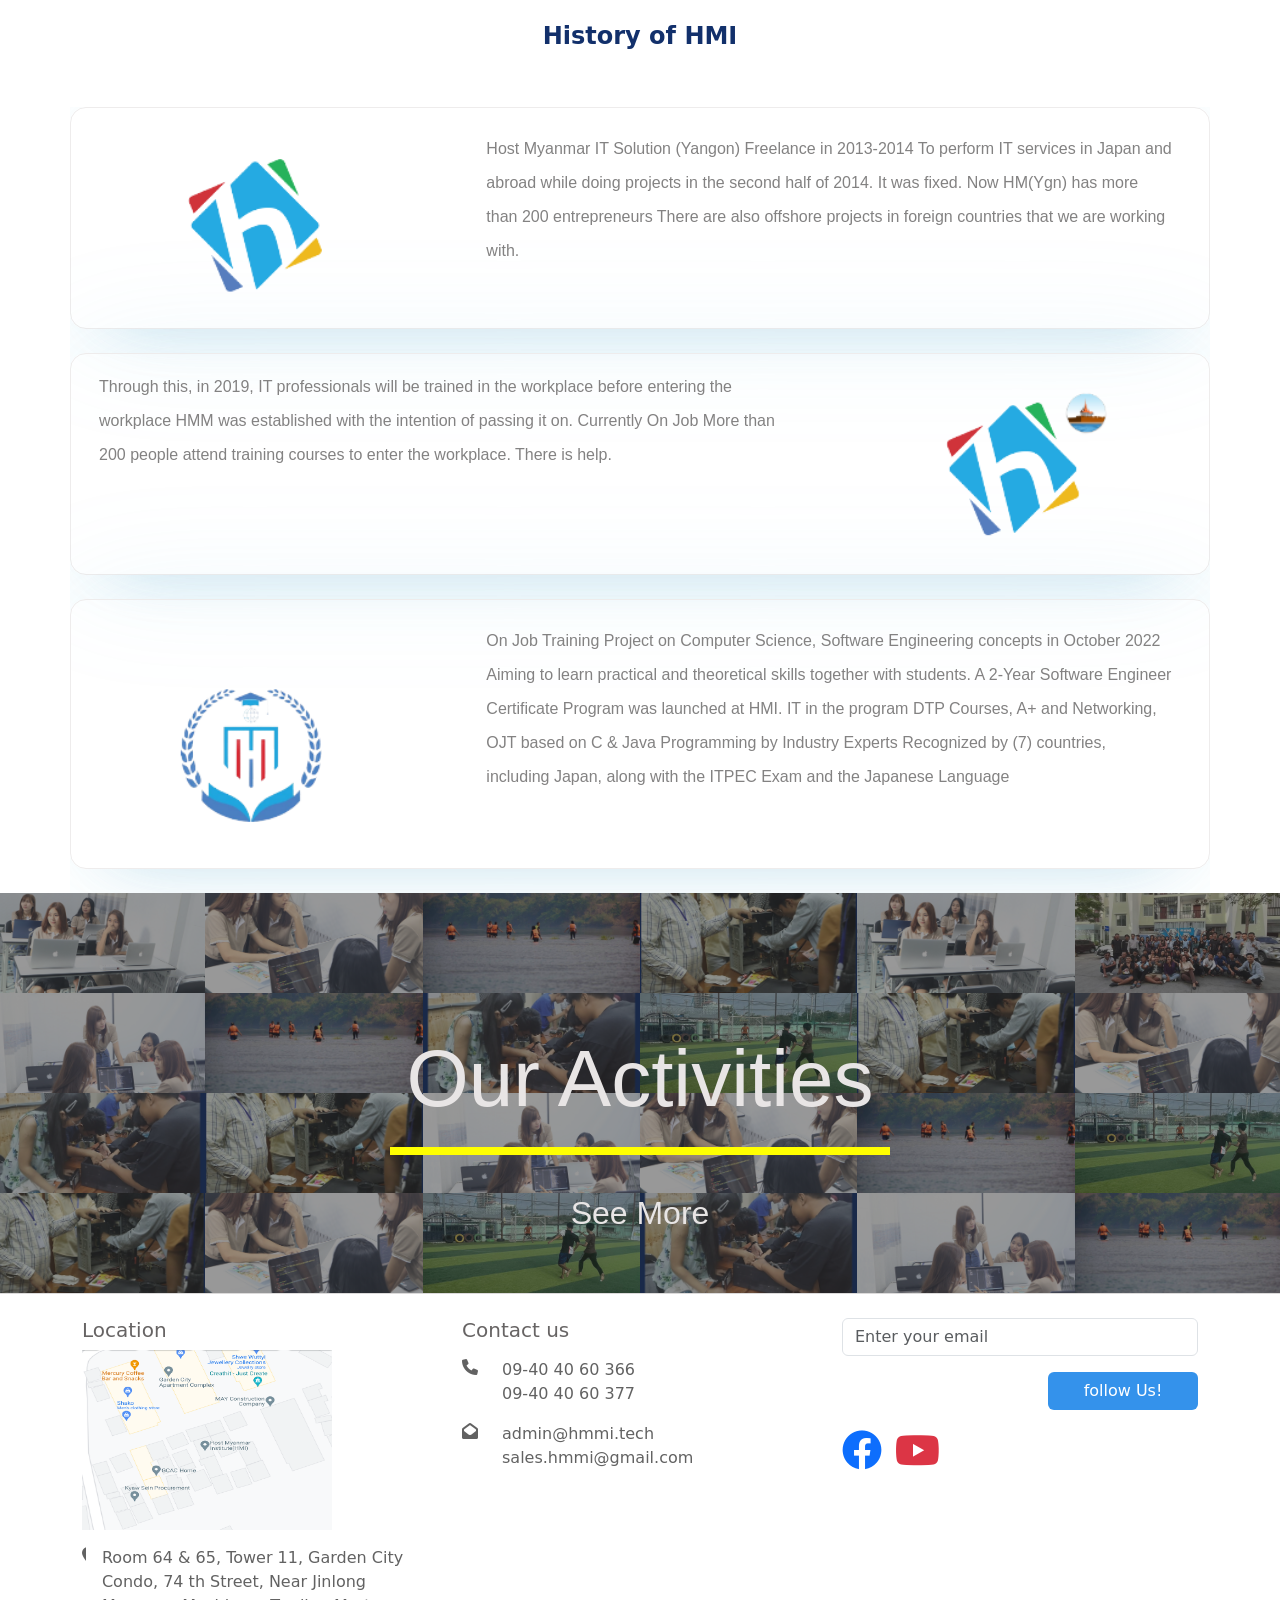
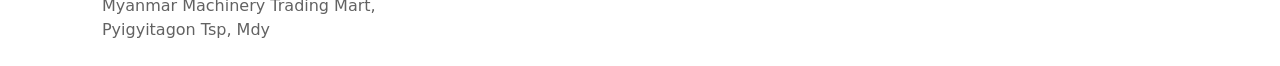
==== commit f9107736: "fix error" ====
--- a/index.html
+++ b/index.html
@@ -1056,7 +1056,7 @@
 				autoplay: true,
 				pauseOnMouseEnter: true,
 				delay: 3000,
-				loop: true,
+				loop: false,
 				slidesPerView: 3,
 				autoPlay: true,
 				spaceBetween: 10,
--- a/style.css
+++ b/style.css
@@ -1,7 +1,24 @@
 * {
 	margin: 0;
 	padding: 0;
-	/* overflow-x: hidden; */
+	overflow-x: hidden;
+	overflow-y: visible
+	;
+}
+.swiper-slide{
+	display: flex;
+	align-items: center;
+}
+.swiper-backface-hidden .swiper-slide{
+	overflow-x: visible;
+	overflow-y: visible;
+}
+body{
+	overflow-x: hidden;
+
+}
+.swiper {
+	overflow-x: visible;
 }
 ::-webkit-scrollbar {
 	width: 0.5rem;
@@ -9,6 +26,11 @@
 .search-box {
 	height: 50px;
 	border-radius: 50px;
+}
+.swiper-wrapper{
+	overflow-x: visible;
+	overflow-y: visible;
+	/* overflow-x: scroll; */
 }
 
 .search-btn {
@@ -339,6 +361,11 @@
 .swiper {
 	height: 400px;
 	overflow-y: visible;
+	overflow-x: hidden;
+
+}
+.swiper-wrapper{
+	overflow-y: visible;
 }
 
 .fe .row .col-md-6{
--- a/teacher.css
+++ b/teacher.css
@@ -2,7 +2,7 @@
 	display: flex;
 	background-color: #f2f2f2;
 	border-radius: 10px;
-	overflow: hidden;
+	overflow-x: hidden;
 	box-shadow: 0 0 10px rgba(0, 0, 0, 0.1);
 	transition: transform 0.3s ease;
 }
@@ -14,7 +14,7 @@
 .teacher-card-image {
 	flex: 0 0 160px;
 	position: relative;
-	overflow: hidden;
+	overflow-x: hidden;
 }
 
 .teacher-card-image img {
@@ -92,8 +92,9 @@
 		object-position: 40% 50%;
 	}
 	.swiper {
-		height: 330px;
+		height: 400px;
 		overflow-y: visible;
+		overflow-x: hidden;
 	}
 	.middle .teacher-overlay  {
 		display: block;
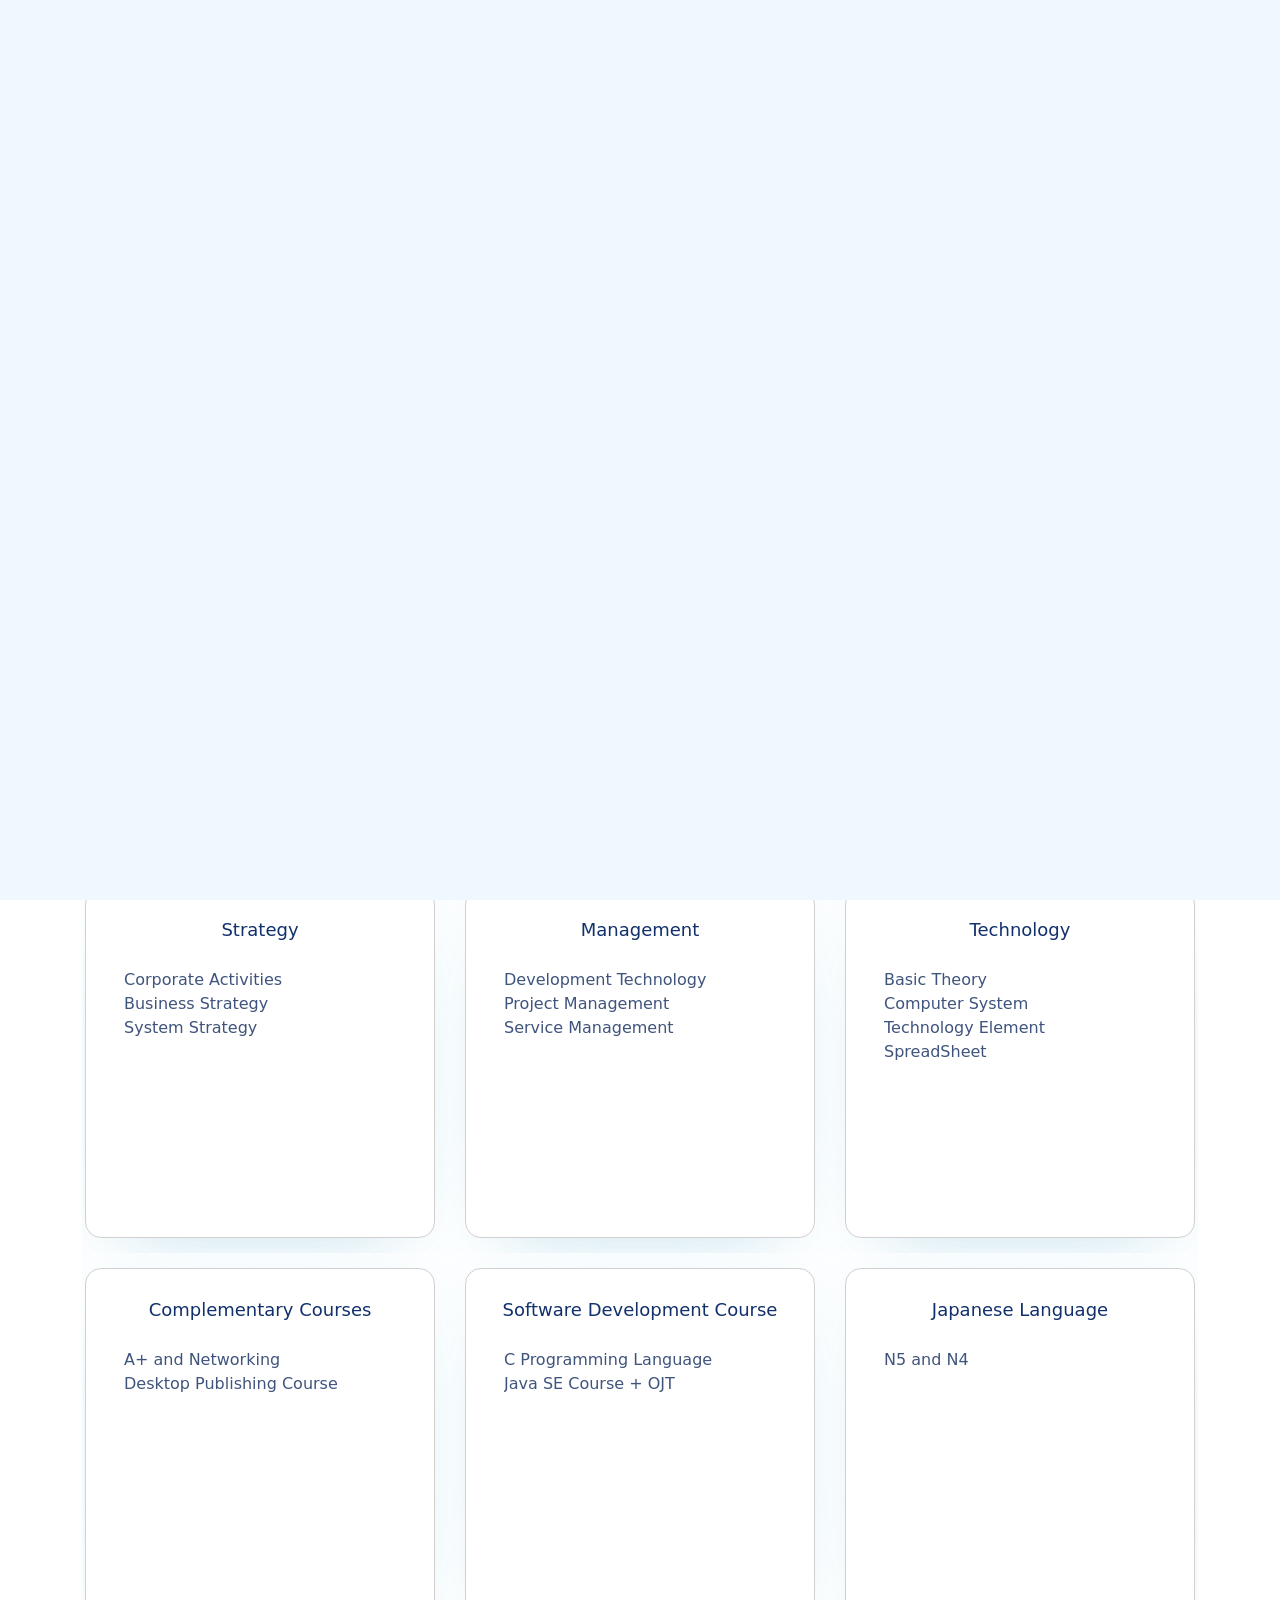
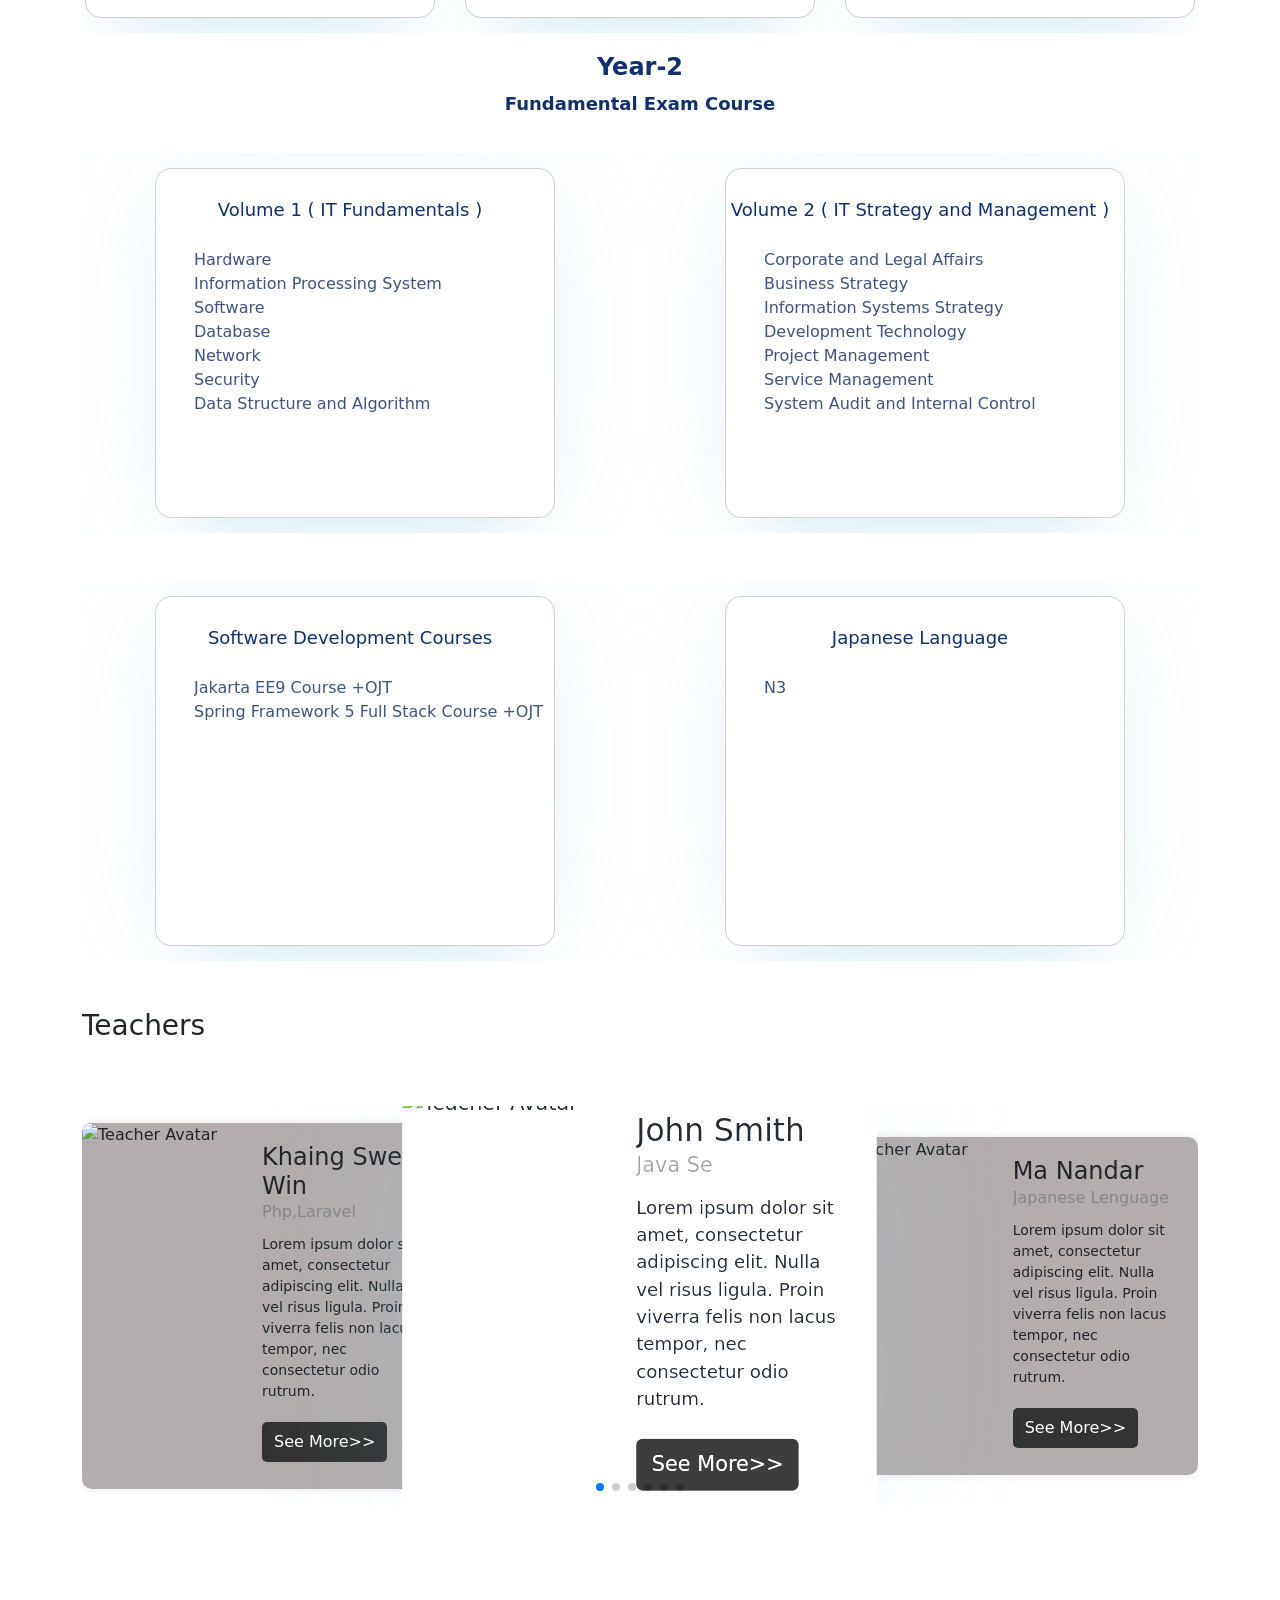
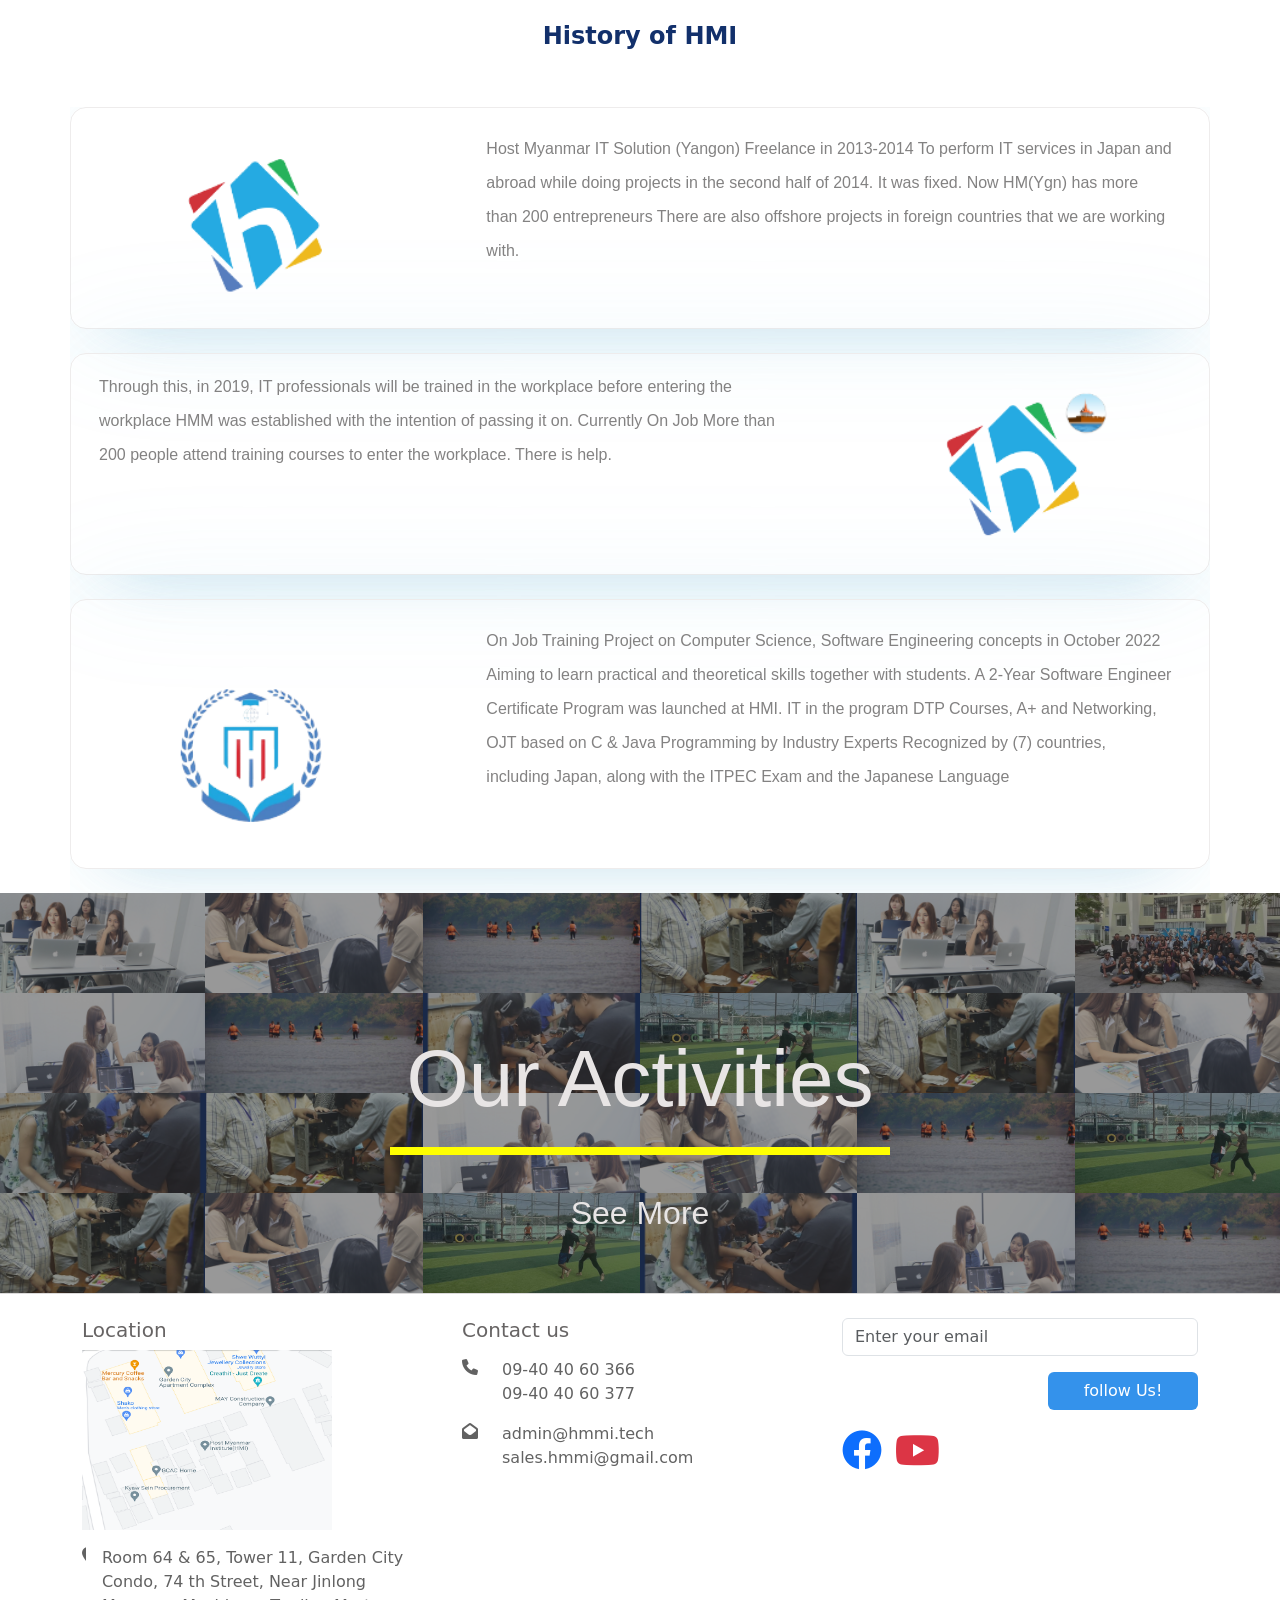
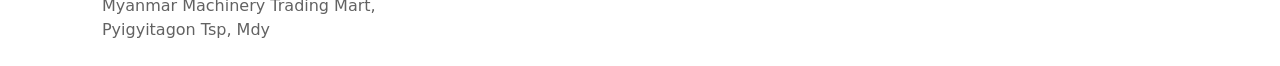
==== commit 8d3e1b0b: "loop true in teacher card" ====
--- a/index.html
+++ b/index.html
@@ -1056,7 +1056,7 @@
 				autoplay: true,
 				pauseOnMouseEnter: true,
 				delay: 3000,
-				loop: false,
+				loop: true,
 				slidesPerView: 3,
 				autoPlay: true,
 				spaceBetween: 10,
